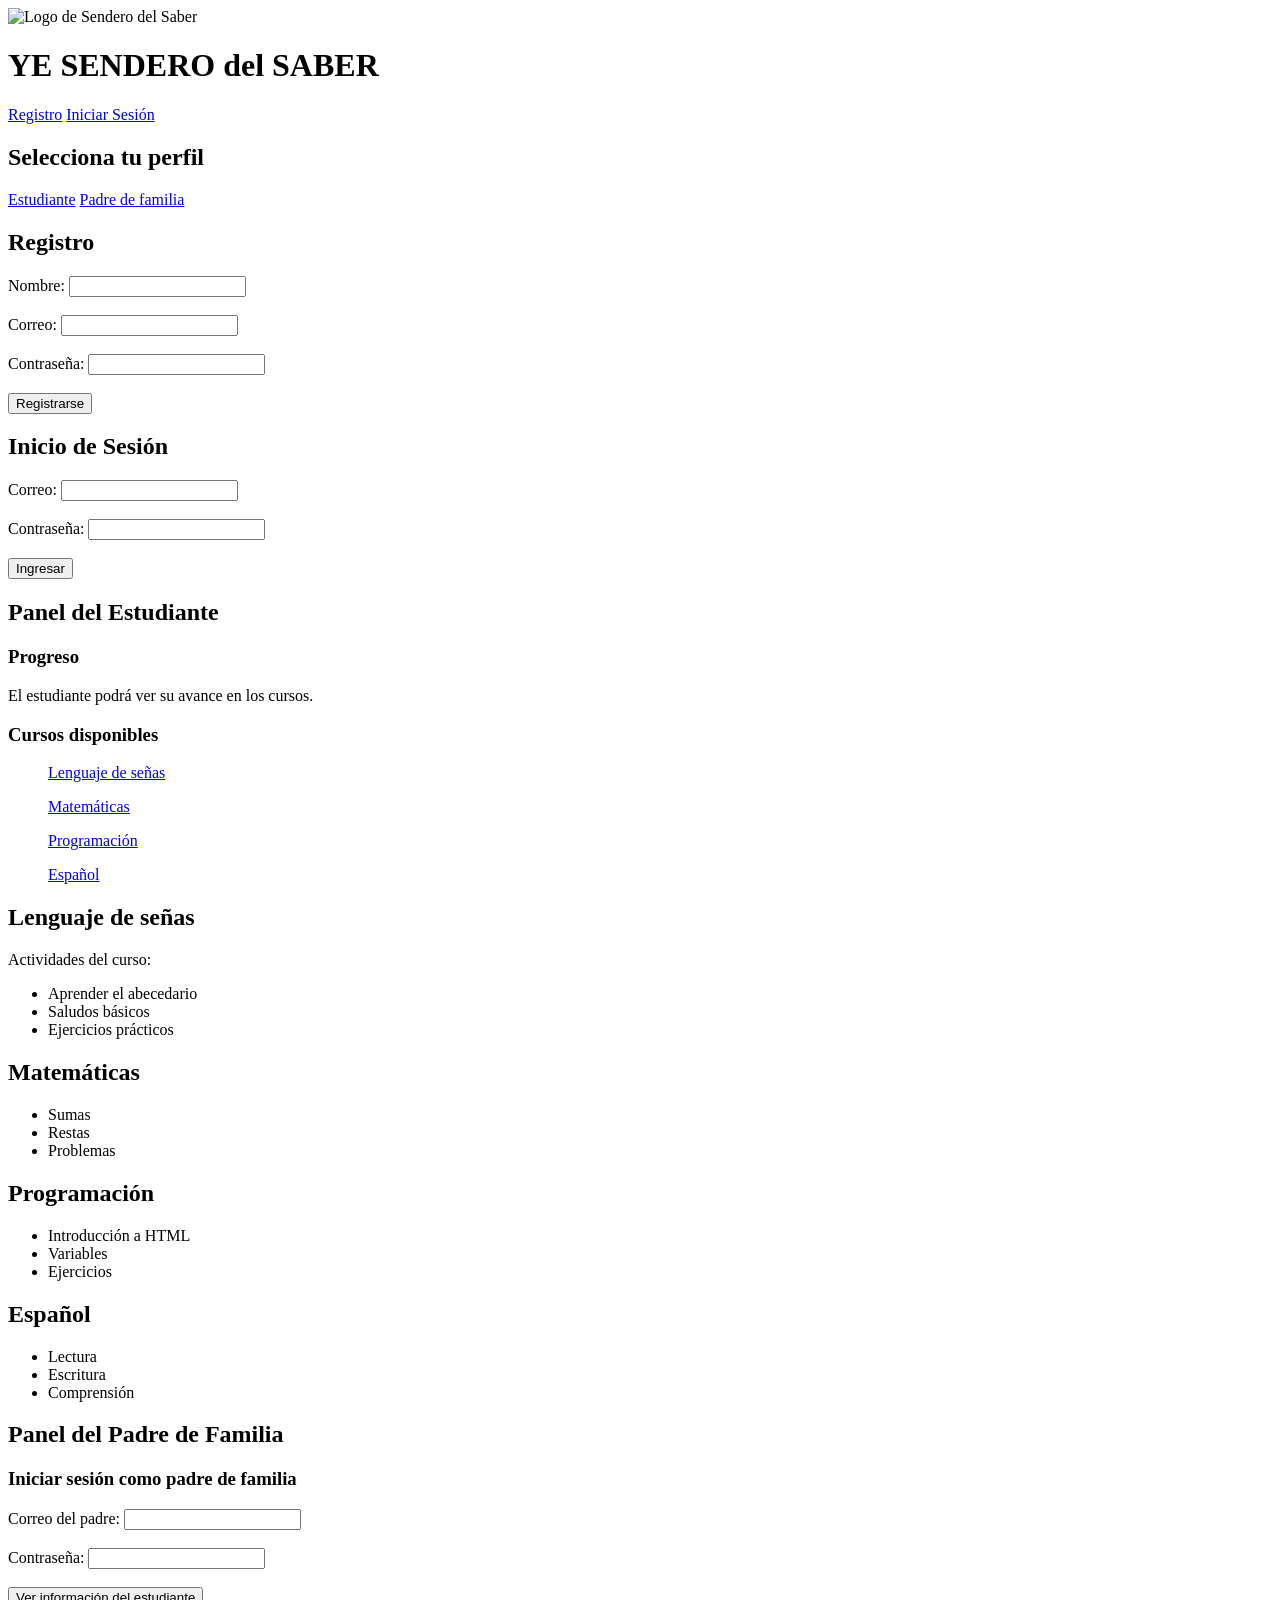
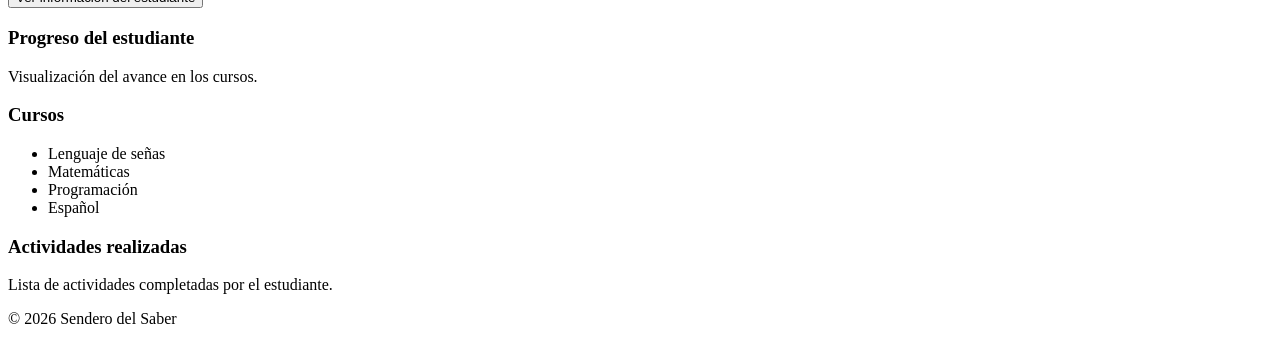
==== index.html @ f9e0387f "Update index.html Se corrigieron errores de estructura HTML y se agregaron las secciones principales" ====
<!DOCTYPE html>
<html lang="es">
<head>
    <meta charset="UTF-8">
    <title>YE SENDERO del SABER</title>
</head>

<body>

<header>
    
      <img src="logo-sendero.png" alt="Logo de Sendero del Saber">

    <h1>YE SENDERO del SABER</h1>

    <nav>
        <a href="#registro">Registro</a>
        <a href="#login">Iniciar Sesión</a>
    </nav>
</header>

<main>

<section>
    <h2>Selecciona tu perfil</h2>
    <a href="#estudiantes">Estudiante</a>
    <a href="#familiar">Padre de familia</a>
</section>

<section id="registro">
    <h2>Registro</h2>

    <form>
        <label>Nombre:</label>
        <input type="text" name="nombre">

        <br><br>

        <label>Correo:</label>
        <input type="email" name="correo">

        <br><br>

        <label>Contraseña:</label>
        <input type="password" name="password">

        <br><br>

        <button>Registrarse</button>
    </form>
</section>


<section id="login">
    <h2>Inicio de Sesión</h2>

    <form>
        <label>Correo:</label>
        <input type="email" name="correo">

        <br><br>

        <label>Contraseña:</label>
        <input type="password" name="password">

        <br><br>

        <button>Ingresar</button>
    </form>
</section>


<section id="estudiantes">
    <h2>Panel del Estudiante</h2>

    <article>
        <h3>Progreso</h3>
        <p>El estudiante podrá ver su avance en los cursos.</p>
    </article>

    
    <article>
        <h3>Cursos disponibles</h3>

        <figure>
            <figcaption><a href="#curso1">Lenguaje de señas</a></figcaption>
        </figure>

        <figure>
            <figcaption><a href="#curso2">Matemáticas</a></figcaption>
        </figure>

        <figure>
            <figcaption><a href="#curso3">Programación</a></figcaption>
        </figure>

        <figure>
            <figcaption><a href="#curso4">Español</a></figcaption>
        </figure>
    </article>

</section>


<section id="curso1">
    <h2>Lenguaje de señas</h2>
    <p>Actividades del curso:</p>
    <ul>
        <li>Aprender el abecedario</li>
        <li>Saludos básicos</li>
        <li>Ejercicios prácticos</li>
    </ul>
</section>

<section id="curso2">
    <h2>Matemáticas</h2>
    <ul>
        <li>Sumas</li>
        <li>Restas</li>
        <li>Problemas</li>
    </ul>
</section>

<section id="curso3">
    <h2>Programación</h2>
    <ul>
        <li>Introducción a HTML</li>
        <li>Variables</li>
        <li>Ejercicios</li>
    </ul>
</section>

<section id="curso4">
    <h2>Español</h2>
    <ul>
        <li>Lectura</li>
        <li>Escritura</li>
        <li>Comprensión</li>
    </ul>
</section>

<section id="familiar">
    <h2>Panel del Padre de Familia</h2>
      <h3>Iniciar sesión como padre de familia</h3>

<form>
    <label>Correo del padre:</label>
    <input type="email" name="correo_padre">

    <br><br>

    <label>Contraseña:</label>
    <input type="password" name="password_padre">

    <br><br>

    <button>Ver información del estudiante</button>
</form>


    <article>
        <h3>Progreso del estudiante</h3>
        <p>Visualización del avance en los cursos.</p>
    </article>

    <article>
        <h3>Cursos</h3>
        <ul>
            <li>Lenguaje de señas</li>
            <li>Matemáticas</li>
            <li>Programación</li>
            <li>Español</li>
        </ul>
    </article>

    <article>
        <h3>Actividades realizadas</h3>
        <p>Lista de actividades completadas por el estudiante.</p>
    </article>
</section>

</main>

<footer>
    <p>© 2026 Sendero del Saber</p>
</footer>

</body>
</html>
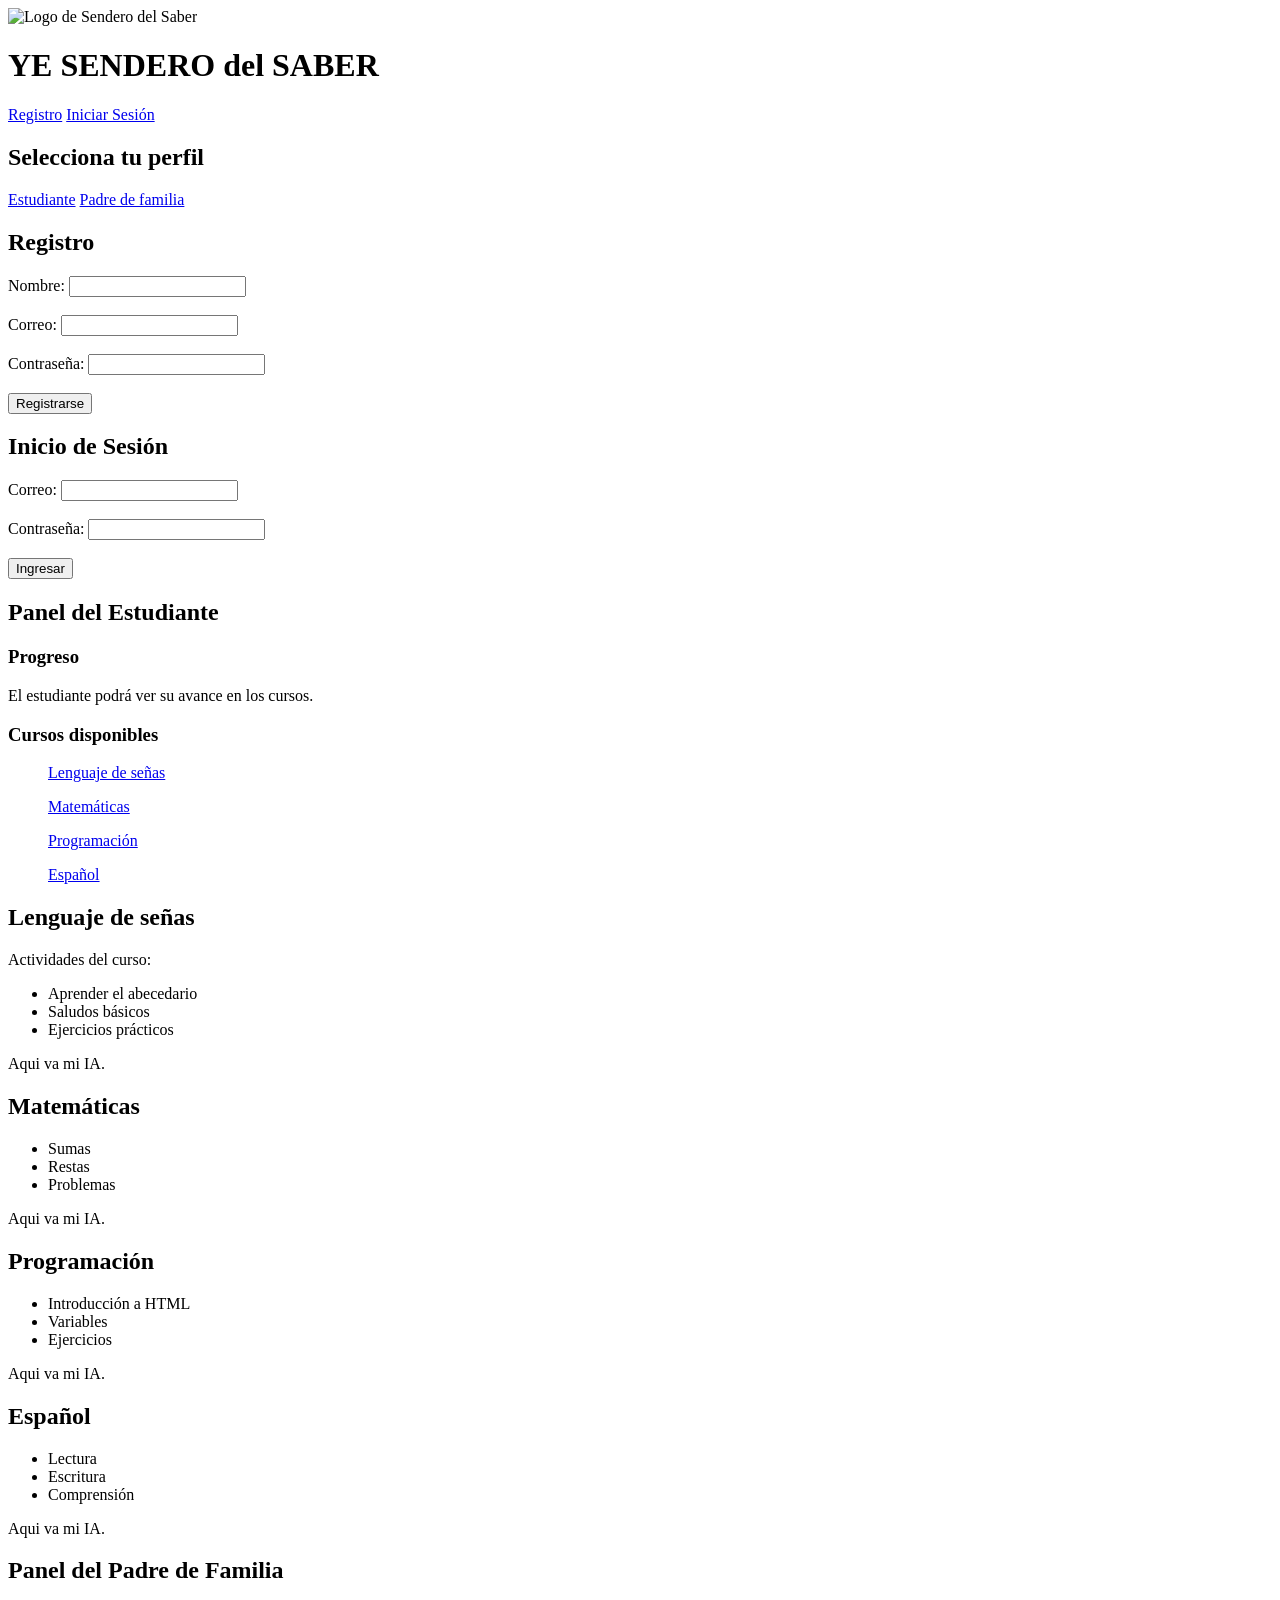
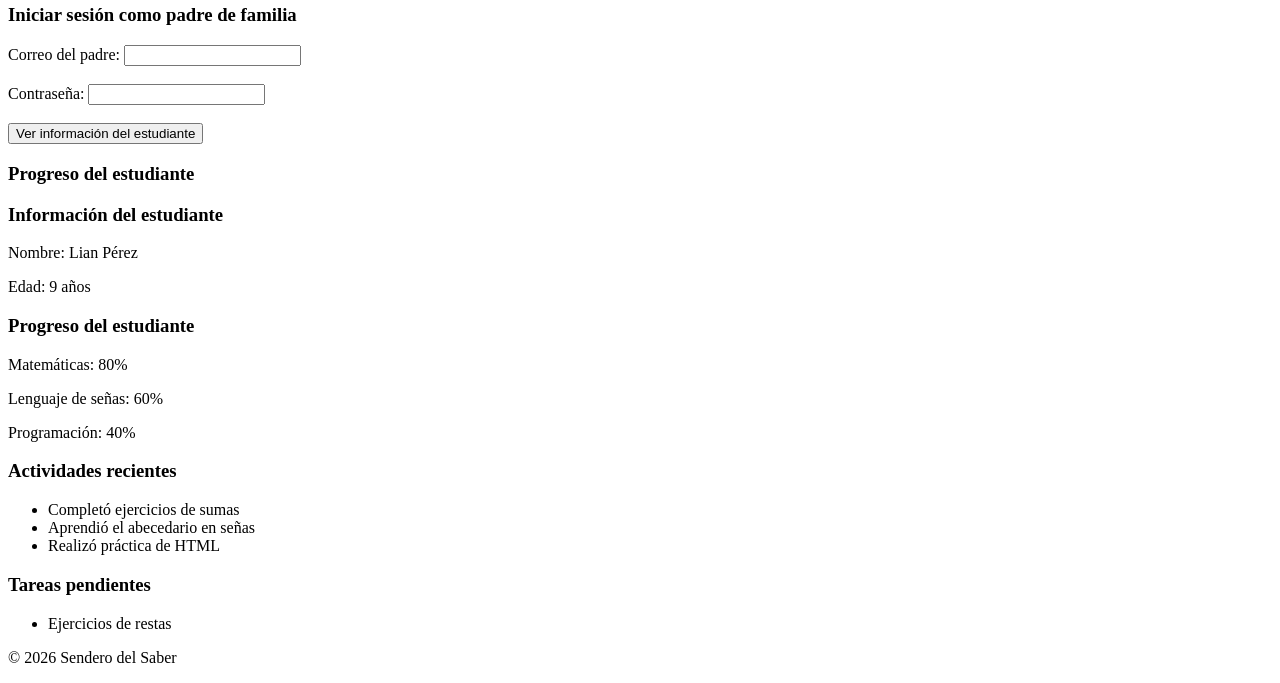
==== commit cd110b98: "Update index.html Actualicé diseño de la página inicio" ====
--- a/index.html
+++ b/index.html
@@ -110,6 +110,7 @@
         <li>Saludos básicos</li>
         <li>Ejercicios prácticos</li>
     </ul>
+<p>Aqui va mi IA.</p>
 </section>
 
 <section id="curso2">
@@ -119,6 +120,7 @@
         <li>Restas</li>
         <li>Problemas</li>
     </ul>
+<p>Aqui va mi IA.</p>
 </section>
 
 <section id="curso3">
@@ -128,6 +130,7 @@
         <li>Variables</li>
         <li>Ejercicios</li>
     </ul>
+<p>Aqui va mi IA.</p>
 </section>
 
 <section id="curso4">
@@ -137,6 +140,7 @@
         <li>Escritura</li>
         <li>Comprensión</li>
     </ul>
+<p>Aqui va mi IA.</p>
 </section>
 
 <section id="familiar">
@@ -160,22 +164,33 @@
 
     <article>
         <h3>Progreso del estudiante</h3>
-        <p>Visualización del avance en los cursos.</p>
-    </article>
-
-    <article>
-        <h3>Cursos</h3>
+            <article>
+        <h3>Información del estudiante</h3>
+        <p>Nombre: Lian Pérez</p>
+        <p>Edad: 9 años</p>
+    </article>
+
+    <article>
+        <h3>Progreso del estudiante</h3>
+        <p>Matemáticas: 80%</p>
+        <p>Lenguaje de señas: 60%</p>
+        <p>Programación: 40%</p>
+    </article>
+
+    <article>
+        <h3>Actividades recientes</h3>
         <ul>
-            <li>Lenguaje de señas</li>
-            <li>Matemáticas</li>
-            <li>Programación</li>
-            <li>Español</li>
+            <li>Completó ejercicios de sumas</li>
+            <li>Aprendió el abecedario en señas</li>
+            <li>Realizó práctica de HTML</li>
         </ul>
     </article>
 
     <article>
-        <h3>Actividades realizadas</h3>
-        <p>Lista de actividades completadas por el estudiante.</p>
+        <h3>Tareas pendientes</h3>
+        <ul>
+            <li>Ejercicios de restas</li>
+        </ul>
     </article>
 </section>
 
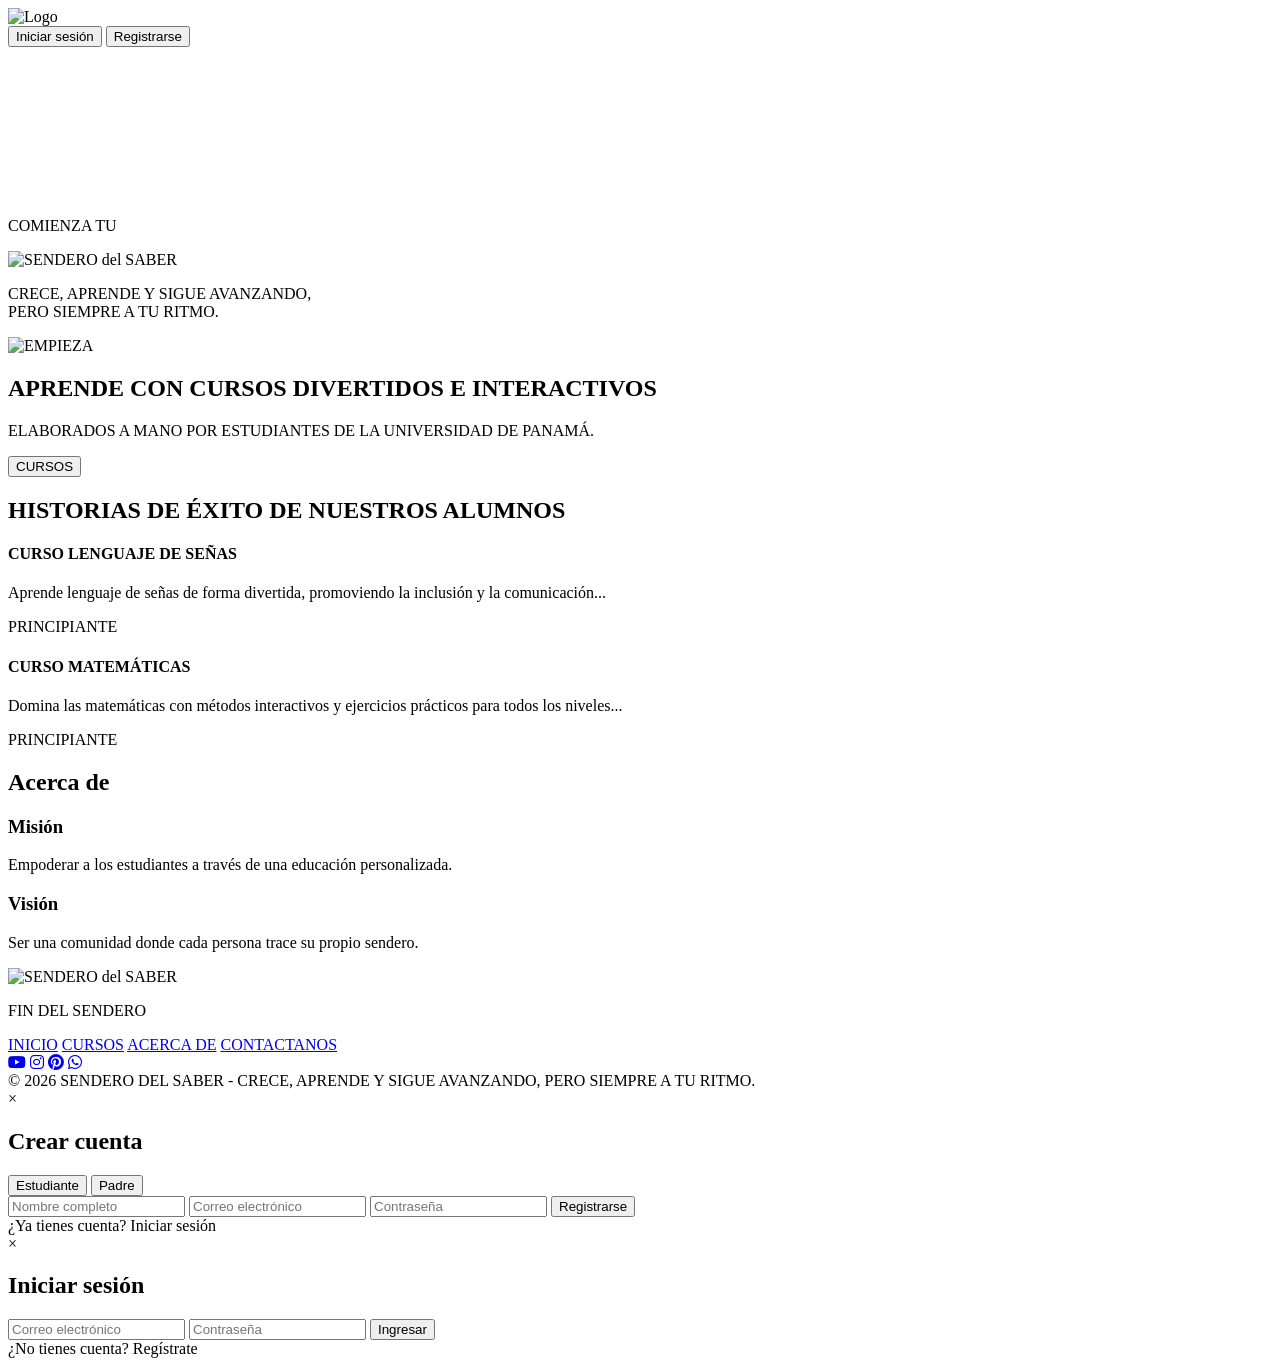
==== commit 906faa53: "Update index.html" ====
--- a/index.html
+++ b/index.html
@@ -1,204 +1,553 @@
 <!DOCTYPE html>
 <html lang="es">
 <head>
-    <meta charset="UTF-8">
-    <title>YE SENDERO del SABER</title>
+  <meta charset="UTF-8">
+  <meta name="viewport" content="width=device-width, initial-scale=1.0, user-scalable=yes">
+  <title>Sendero del Saber | Plataforma Educativa con Firebase</title>
+  <link href="https://fonts.googleapis.com/css2?family=Gasoek+One&family=Inter:opsz,wght@14..32,300;14..32,400;14..32,500;14..32,600;14..32,700&display=swap" rel="stylesheet">
+  <link rel="stylesheet" href="https://cdnjs.cloudflare.com/ajax/libs/font-awesome/6.4.0/css/all.min.css">
+  <link rel="stylesheet" href="styles.css">
+  <script src="https://www.gstatic.com/firebasejs/10.12.0/firebase-app-compat.js"></script>
+  <script src="https://www.gstatic.com/firebasejs/10.12.0/firebase-firestore-compat.js"></script>
 </head>
-
 <body>
 
-<header>
+<!-- ==================== LANDING PAGE COMPLETA ==================== -->
+<div id="mainScreen">
+  <div class="landing-header">
+    <div class="logo-header">
+      <img src="images/logo.jpg" alt="Logo">
+    </div>
+    <div class="auth-links">
+      <button class="login-btn" id="btnLogin">Iniciar sesión</button>
+      <button class="register-btn" id="btnRegister">Registrarse</button>
+    </div>
+  </div>
+
+  <div class="landing-container">
+    <div class="hero-banner">
+      <canvas id="forestCanvas" class="forest-canvas"></canvas>
+      <div class="banner-content">
+        <p class="banner-subtitle">COMIENZA TU</p>
+        <img src="images/sendero-del-saber-title.png" alt="SENDERO del SABER" class="banner-title-image">
+        <p class="banner-tagline">CRECE, APRENDE Y SIGUE AVANZANDO,<br>PERO SIEMPRE A TU RITMO.</p>
+        <img src="images/btn-empieza.png" alt="EMPIEZA" class="btn-empieza-img" onclick="document.getElementById('btnRegister').click()">
+      </div>
+    </div>
+  </div>
+
+  <div class="cursos-destacados-section">
+    <div class="landing-container">
+      <div class="section-header">
+        <h2>APRENDE CON CURSOS DIVERTIDOS E INTERACTIVOS</h2>
+        <p class="section-subtitle">ELABORADOS A MANO POR ESTUDIANTES DE LA UNIVERSIDAD DE PANAMÁ.</p>
+      </div>
+      <div class="courses-grid" id="coursesGrid"></div>
+      <div class="cursos-button-container">
+        <button class="btn-cursos-madera" onclick="document.getElementById('btnRegister').click()">CURSOS</button>
+      </div>
+    </div>
+  </div>
+
+  <div class="success-stories">
+    <div class="stories-container">
+      <h2>HISTORIAS DE ÉXITO DE NUESTROS ALUMNOS</h2>
+      <div class="stories-grid">
+        <div class="story-card">
+          <h4>CURSO LENGUAJE DE SEÑAS</h4>
+          <p>Aprende lenguaje de señas de forma divertida, promoviendo la inclusión y la comunicación...</p>
+          <span class="story-badge">PRINCIPIANTE</span>
+        </div>
+        <div class="story-card">
+          <h4>CURSO MATEMÁTICAS</h4>
+          <p>Domina las matemáticas con métodos interactivos y ejercicios prácticos para todos los niveles...</p>
+          <span class="story-badge">PRINCIPIANTE</span>
+        </div>
+      </div>
+    </div>
+  </div>
+
+  <div class="about-section">
+    <div class="about-container">
+      <h2>Acerca de</h2>
+      <div class="mission-vision">
+        <div class="mission">
+          <h3>Misión</h3>
+          <p>Empoderar a los estudiantes a través de una educación personalizada.</p>
+        </div>
+        <div class="vision">
+          <h3>Visión</h3>
+          <p>Ser una comunidad donde cada persona trace su propio sendero.</p>
+        </div>
+      </div>
+    </div>
+  </div>
+
+  <footer class="site-footer">
+    <div class="footer-content">
+      <img src="images/sendero-del-saber-title.png" alt="SENDERO del SABER" class="footer-logo">
+      <p class="footer-subtitle">FIN DEL SENDERO</p>
+      <nav class="footer-nav">
+        <a href="#">INICIO</a>
+        <a href="#">CURSOS</a>
+        <a href="#">ACERCA DE</a>
+        <a href="#">CONTACTANOS</a>
+      </nav>
+      <div class="footer-social">
+        <a href="#"><i class="fab fa-youtube"></i></a>
+        <a href="#"><i class="fab fa-instagram"></i></a>
+        <a href="#"><i class="fab fa-pinterest"></i></a>
+        <a href="#"><i class="fab fa-whatsapp"></i></a>
+      </div>
+      <div class="footer-copyright">© 2026 SENDERO DEL SABER - CRECE, APRENDE Y SIGUE AVANZANDO, PERO SIEMPRE A TU RITMO.</div>
+    </div>
+  </footer>
+</div>
+
+<!-- ==================== MODALES ==================== -->
+<div id="registerModal" class="modal">
+  <div class="modal-content">
+    <span class="close-modal" onclick="closeRegisterModal()">&times;</span>
+    <h2>Crear cuenta</h2>
+    <div class="role-buttons">
+      <button class="role-btn active" data-role="estudiante" onclick="selectRole('estudiante')">Estudiante</button>
+      <button class="role-btn" data-role="padre" onclick="selectRole('padre')">Padre</button>
+    </div>
+    <input type="text" id="regNombre" placeholder="Nombre completo">
+    <input type="email" id="regEmail" placeholder="Correo electrónico">
+    <input type="password" id="regPassword" placeholder="Contraseña">
+    <div id="padreFields" style="display:none;">
+      <div class="codigo-info">Ingresa el código de vinculación del estudiante</div>
+      <input type="text" id="codigoVinculacion" placeholder="Código (ej: SEN-ABCD-1234)">
+    </div>
+    <button class="modal-btn" onclick="registrarUsuario()">Registrarse</button>
+    <div class="switch-form">¿Ya tienes cuenta? <span onclick="switchToLogin()">Iniciar sesión</span></div>
+  </div>
+</div>
+
+<div id="loginModal" class="modal">
+  <div class="modal-content">
+    <span class="close-modal" onclick="closeLoginModal()">&times;</span>
+    <h2>Iniciar sesión</h2>
+    <input type="email" id="loginEmail" placeholder="Correo electrónico">
+    <input type="password" id="loginPassword" placeholder="Contraseña">
+    <button class="modal-btn" onclick="iniciarSesion()">Ingresar</button>
+    <div class="switch-form">¿No tienes cuenta? <span onclick="switchToRegister()">Regístrate</span></div>
+  </div>
+</div>
+
+<!-- ==================== DASHBOARD ESTUDIANTE ==================== -->
+<div id="dashboardEstudiante" class="dashboard-islas" style="display: none;">
+  <div class="dashboard-header">
+    <div class="dashboard-logo">
+      <img src="images/logo.jpg" alt="Logo">
+      <span>Tu Viaje Comienza Aquí</span>
+    </div>
+    <div class="user-info-dash">
+      <span class="user-name" id="dashUserName"></span>
+      <button class="logout-btn" onclick="cerrarSesion()"><i class="fas fa-sign-out-alt"></i> Salir</button>
+    </div>
+  </div>
+
+  <div class="ocean-background">
     
-      <img src="logo-sendero.png" alt="Logo de Sendero del Saber">
-
-    <h1>YE SENDERO del SABER</h1>
-
-    <nav>
-        <a href="#registro">Registro</a>
-        <a href="#login">Iniciar Sesión</a>
-    </nav>
-</header>
-
-<main>
-
-<section>
-    <h2>Selecciona tu perfil</h2>
-    <a href="#estudiantes">Estudiante</a>
-    <a href="#familiar">Padre de familia</a>
-</section>
-
-<section id="registro">
-    <h2>Registro</h2>
-
-    <form>
-        <label>Nombre:</label>
-        <input type="text" name="nombre">
-
-        <br><br>
-
-        <label>Correo:</label>
-        <input type="email" name="correo">
-
-        <br><br>
-
-        <label>Contraseña:</label>
-        <input type="password" name="password">
-
-        <br><br>
-
-        <button>Registrarse</button>
-    </form>
-</section>
-
-
-<section id="login">
-    <h2>Inicio de Sesión</h2>
-
-    <form>
-        <label>Correo:</label>
-        <input type="email" name="correo">
-
-        <br><br>
-
-        <label>Contraseña:</label>
-        <input type="password" name="password">
-
-        <br><br>
-
-        <button>Ingresar</button>
-    </form>
-</section>
-
-
-<section id="estudiantes">
-    <h2>Panel del Estudiante</h2>
-
-    <article>
-        <h3>Progreso</h3>
-        <p>El estudiante podrá ver su avance en los cursos.</p>
-    </article>
-
-    
-    <article>
-        <h3>Cursos disponibles</h3>
-
-        <figure>
-            <figcaption><a href="#curso1">Lenguaje de señas</a></figcaption>
-        </figure>
-
-        <figure>
-            <figcaption><a href="#curso2">Matemáticas</a></figcaption>
-        </figure>
-
-        <figure>
-            <figcaption><a href="#curso3">Programación</a></figcaption>
-        </figure>
-
-        <figure>
-            <figcaption><a href="#curso4">Español</a></figcaption>
-        </figure>
-    </article>
-
-</section>
-
-
-<section id="curso1">
-    <h2>Lenguaje de señas</h2>
-    <p>Actividades del curso:</p>
-    <ul>
-        <li>Aprender el abecedario</li>
-        <li>Saludos básicos</li>
-        <li>Ejercicios prácticos</li>
-    </ul>
-<p>Aqui va mi IA.</p>
-</section>
-
-<section id="curso2">
-    <h2>Matemáticas</h2>
-    <ul>
-        <li>Sumas</li>
-        <li>Restas</li>
-        <li>Problemas</li>
-    </ul>
-<p>Aqui va mi IA.</p>
-</section>
-
-<section id="curso3">
-    <h2>Programación</h2>
-    <ul>
-        <li>Introducción a HTML</li>
-        <li>Variables</li>
-        <li>Ejercicios</li>
-    </ul>
-<p>Aqui va mi IA.</p>
-</section>
-
-<section id="curso4">
-    <h2>Español</h2>
-    <ul>
-        <li>Lectura</li>
-        <li>Escritura</li>
-        <li>Comprensión</li>
-    </ul>
-<p>Aqui va mi IA.</p>
-</section>
-
-<section id="familiar">
-    <h2>Panel del Padre de Familia</h2>
-      <h3>Iniciar sesión como padre de familia</h3>
-
-<form>
-    <label>Correo del padre:</label>
-    <input type="email" name="correo_padre">
-
-    <br><br>
-
-    <label>Contraseña:</label>
-    <input type="password" name="password_padre">
-
-    <br><br>
-
-    <button>Ver información del estudiante</button>
-</form>
-
-
-    <article>
-        <h3>Progreso del estudiante</h3>
-            <article>
-        <h3>Información del estudiante</h3>
-        <p>Nombre: Lian Pérez</p>
-        <p>Edad: 9 años</p>
-    </article>
-
-    <article>
-        <h3>Progreso del estudiante</h3>
-        <p>Matemáticas: 80%</p>
-        <p>Lenguaje de señas: 60%</p>
-        <p>Programación: 40%</p>
-    </article>
-
-    <article>
-        <h3>Actividades recientes</h3>
-        <ul>
-            <li>Completó ejercicios de sumas</li>
-            <li>Aprendió el abecedario en señas</li>
-            <li>Realizó práctica de HTML</li>
-        </ul>
-    </article>
-
-    <article>
-        <h3>Tareas pendientes</h3>
-        <ul>
-            <li>Ejercicios de restas</li>
-        </ul>
-    </article>
-</section>
-
-</main>
-
-<footer>
-    <p>© 2026 Sendero del Saber</p>
-</footer>
+    <!-- FOXY - EL GUÍA -->
+    <div id="foxy-guide" class="foxy-container">
+      <img src="images/foxy.png" alt="Foxy" id="foxy-avatar" class="foxy-avatar">
+      <div id="foxy-bubble" class="foxy-bubble">
+        <span id="foxy-text">¡Hola! Tu aventura comienza aquí 🌟</span>
+        <button id="close-foxy" class="close-foxy">✖</button>
+      </div>
+    </div>
+
+    <div class="islands-container">
+      <div class="welcome-islands">
+        <img src="images/title-letrero.png" alt="SENDERO del SABER" class="dashboard-title-image">
+      </div>
+
+      <!-- ISLAS FLOTANTES -->
+      <div class="island" id="isla-viento" onclick="abrirMateria(4)">
+        <img src="images/isla-viento.png" alt="Isla Señales Al Viento">
+      </div>
+      <div class="island" id="isla-palabra" onclick="abrirMateria(1)">
+        <img src="images/isla-palabra.png" alt="Isla Palabra Perdida">
+      </div>
+      <div class="island" id="isla-codigo" onclick="abrirMateria(2)">
+        <img src="images/isla-codigo.png" alt="Isla Código Escondido">
+      </div>
+      <div class="island" id="isla-calculo" onclick="abrirMateria(3)">
+        <img src="images/isla-calculo.png" alt="Isla Cálculo Eterno">
+      </div>
+    </div>
+  </div>
+</div>
+
+<!-- ==================== DASHBOARD PADRE ==================== -->
+<div id="dashboardPadre" class="dashboard-padre" style="display: none;">
+  <div class="dashboard-header">
+    <div class="dashboard-logo"><img src="images/logo.jpg" alt="Logo"><span>Panel Padre</span></div>
+    <div class="user-info-dash"><span id="dashPadreUserName"></span><button class="logout-btn" onclick="cerrarSesion()"><i class="fas fa-sign-out-alt"></i> Salir</button></div>
+  </div>
+  <div class="dashboard-layout">
+    <div class="side-menu">
+      <div class="side-item" data-padre-view="hijos"><i class="fas fa-child"></i> Mis hijos</div>
+      <div class="side-item" data-padre-view="perfil"><i class="fas fa-user"></i> Mi Perfil</div>
+    </div>
+    <div class="main-content-dash" id="mainContentPadre"><div class="loading">Cargando...</div></div>
+  </div>
+</div>
+
+<!-- ==================== VISTA MATERIA ==================== -->
+<div id="materiaView" class="materia-view" style="display: none;">
+  <div class="dashboard-header">
+    <div class="dashboard-logo"><img src="images/logo.jpg" alt="Logo"><span>Estudiando</span></div>
+    <div class="user-info-dash"><span id="materiaUserName"></span><button class="logout-btn" onclick="cerrarSesionDesdeMateria()"><i class="fas fa-sign-out-alt"></i> Salir</button></div>
+  </div>
+  <div class="dashboard-layout" style="display:block; padding:30px;">
+    <button class="btn-volver-materia" onclick="volverAlDashboard()"><i class="fas fa-arrow-left"></i> Volver</button>
+    <div id="materiaContenido"></div>
+  </div>
+</div>
+
+<script>
+// ========== CONFIGURACIÓN FIREBASE ==========
+const firebaseConfig = {
+  apiKey: "AIzaSyDENMbhhvQY21y7rCV7r2-T8ewXy0Jg2N8",
+  authDomain: "sendero-del-saber.firebaseapp.com",
+  projectId: "sendero-del-saber"
+};
+firebase.initializeApp(firebaseConfig);
+const db = firebase.firestore();
+
+// ========== VARIABLES GLOBALES ==========
+let usuarioActual = null;
+let currentRole = 'estudiante';
+let materiaActual = null;
+let tabActual = 'videso';
+let opcionesSeleccionadas = {};
+
+// ========== DATOS DE CURSOS ==========
+const cursosDisponibles = [
+  { id: 1, nombre: 'Español', descripcion: 'Literatura, gramática y ortografía', imagen: 'images/espanol.jpg' },
+  { id: 2, nombre: 'Programación', descripcion: 'JavaScript, HTML, CSS y SQL', imagen: 'images/programacion.jpg' },
+  { id: 3, nombre: 'Matemáticas', descripcion: 'Aritmética, álgebra y geometría', imagen: 'images/matematicas.jpg' },
+  { id: 4, nombre: 'Lenguaje de señas', descripcion: 'Comunicación inclusiva', imagen: 'images/lenguaje-senas.jpg' }
+];
+
+const materiasData = {
+  1: { nombre: 'Español', videoUrl: 'https://www.youtube.com/embed/dQw4w9WgXcQ', practicas: [{ id: 1, titulo: 'Identifica el sustantivo', descripcion: 'Escribe 5 sustantivos que encuentres en tu casa.' }], ejercicios: [{ id: 1, pregunta: '¿Cuál es la definición de sustantivo?', opciones: ['Una acción', 'Personas, animales o cosas', 'Una característica', 'Un lugar'], correcta: 1 }] },
+  2: { nombre: 'Programación', videoUrl: 'https://www.youtube.com/embed/dQw4w9WgXcQ', practicas: [{ id: 1, titulo: 'Tu primer código', descripcion: 'Escribe "Hola Mundo" en el editor.' }], ejercicios: [{ id: 1, pregunta: '¿Qué significa HTML?', opciones: ['Hyper Text Markup Language', 'High Tech Language', 'Home Tool Language', 'Hyper Make Language'], correcta: 0 }] },
+  3: { nombre: 'Matemáticas', videoUrl: 'https://www.youtube.com/embed/dQw4w9WgXcQ', practicas: [{ id: 1, titulo: 'Sumas básicas', descripcion: 'Resuelve: 15 + 27 = ?' }], ejercicios: [{ id: 1, pregunta: '¿Cuánto es 5 x 6?', opciones: ['25', '30', '35', '40'], correcta: 1 }] },
+  4: { nombre: 'Lenguaje de señas', videoUrl: 'videos/lenguaje-senas.mp4', practicas: [{ id: 1, titulo: 'Alfabeto manual', descripcion: 'Practica las señas de las letras A, B, C.' }], ejercicios: [{ id: 1, pregunta: '¿Para quién es importante la comunicación por señas?', opciones: ['Personas con discapacidad auditiva', 'Solo niños', 'Solo en la escuela', 'No es importante'], correcta: 0 }] }
+};
+
+// ========== FUNCIONES AUXILIARES ==========
+function escapeXSS(str) { if (!str) return ''; return str.replace(/[&<>]/g, m => m === '&' ? '&amp;' : m === '<' ? '&lt;' : '&gt;'); }
+
+function generarCodigoUnico() {
+  const letras = 'ABCDEFGHIJKLMNOPQRSTUVWXYZ';
+  let p1 = '', p2 = '';
+  for (let i = 0; i < 4; i++) p1 += letras[Math.floor(Math.random() * letras.length)];
+  for (let i = 0; i < 4; i++) p2 += Math.floor(Math.random() * 10);
+  return `SEN-${p1}-${p2}`;
+}
+
+// ========== REGISTRO ==========
+async function registrarUsuario() {
+  const nombre = document.getElementById('regNombre').value.trim();
+  const email = document.getElementById('regEmail').value.trim();
+  const password = document.getElementById('regPassword').value;
+  const rol = currentRole;
+  const codigoPadre = document.getElementById('codigoVinculacion').value.trim();
+
+  if (!nombre || !email || !password) { notifier.showToast('Completa todos los campos', 'warning'); return; }
+  if (password.length < 6) { notifier.showToast('La contraseña debe tener al menos 6 caracteres', 'warning'); return; }
+
+  try {
+    const existing = await db.collection('usuarios').where('email', '==', email).get();
+    if (!existing.empty) { notifier.showToast('Ya existe una cuenta con este correo', 'error'); return; }
+    if (rol === 'padre' && !codigoPadre) { notifier.showToast('Ingresa el código de vinculación', 'warning'); return; }
+
+    let codigoVinculacion = null;
+    if (rol === 'estudiante') {
+      codigoVinculacion = generarCodigoUnico();
+      let existe = true;
+      while (existe) {
+        const check = await db.collection('usuarios').where('codigoVinculacion', '==', codigoVinculacion).get();
+        if (check.empty) existe = false;
+        else codigoVinculacion = generarCodigoUnico();
+      }
+    } else {
+      const estudianteSnap = await db.collection('usuarios').where('codigoVinculacion', '==', codigoPadre).where('rol', '==', 'estudiante').get();
+      if (estudianteSnap.empty) { notifier.showToast('Código inválido', 'error'); return; }
+      codigoVinculacion = codigoPadre;
+    }
+
+    await db.collection('usuarios').add({
+      nombre, email, password, rol, codigoVinculacion,
+      misCursos: [],
+      createdAt: firebase.firestore.FieldValue.serverTimestamp()
+    });
+
+    notifier.showToast(rol === 'estudiante' ? `Registro exitoso. Código: ${codigoVinculacion}` : 'Registro exitoso', 'success');
+    closeRegisterModal();
+    showLoginModal();
+  } catch (error) { alert('Error: ' + error.message); }
+}
+
+// ========== INICIAR SESIÓN ==========
+async function iniciarSesion() {
+  const email = document.getElementById('loginEmail').value.trim();
+  const password = document.getElementById('loginPassword').value;
+  if (!email || !password) { notifier.showToast('Completa todos los campos', 'warning'); return; }
+
+  try {
+    const usuariosSnap = await db.collection('usuarios').where('email', '==', email).where('password', '==', password).get();
+    if (usuariosSnap.empty) { notifier.showToast('Credenciales incorrectas', 'error'); return; }
+
+    usuarioActual = { id: usuariosSnap.docs[0].id, ...usuariosSnap.docs[0].data() };
+    localStorage.setItem('usuarioActualId', usuarioActual.id);
+    closeLoginModal();
+    document.getElementById('mainScreen').style.display = 'none';
+
+    if (usuarioActual.rol === 'estudiante') {
+      document.getElementById('dashboardEstudiante').style.display = 'block';
+      document.getElementById('dashUserName').innerText = escapeXSS(usuarioActual.nombre);
+      // Mostrar bienvenida de Foxy
+      setTimeout(() => {
+        const foxyBubble = document.getElementById('foxy-bubble');
+        const foxyText = document.getElementById('foxy-text');
+        if (foxyBubble && foxyText) {
+          foxyBubble.classList.remove('hidden');
+          foxyText.textContent = '¡Bienvenida ' + escapeXSS(usuarioActual.nombre) + '! Tu aventura comienza aquí 🌟';
+        }
+      }, 800);
+    } else {
+      document.getElementById('dashboardPadre').style.display = 'block';
+      document.getElementById('dashPadreUserName').innerText = escapeXSS(usuarioActual.nombre);
+      renderVistaPadre();
+    }
+  } catch (error) { alert('Error: ' + error.message); }
+}
+
+// ========== CERRAR SESIÓN ==========
+async function cerrarSesion() {
+  usuarioActual = null;
+  localStorage.removeItem('usuarioActualId');
+  document.getElementById('dashboardEstudiante').style.display = 'none';
+  document.getElementById('dashboardPadre').style.display = 'none';
+  document.getElementById('materiaView').style.display = 'none';
+  document.getElementById('mainScreen').style.display = 'block';
+}
+
+// ========== FUNCIONES ESTUDIANTE ==========
+function abrirMateria(cursoId) {
+  materiaActual = materiasData[cursoId];
+  if (!materiaActual) return;
+  document.getElementById('dashboardEstudiante').style.display = 'none';
+  document.getElementById('materiaView').style.display = 'block';
+  document.getElementById('materiaUserName').innerText = escapeXSS(usuarioActual.nombre);
+  tabActual = 'video';
+  renderMateria();
+}
+
+function renderMateria() {
+  let html = `<div class="dashboard-card"><h2>${materiaActual.nombre}</h2><div class="tabs-container">
+    <button class="tab-btn ${tabActual === 'video' ? 'active' : ''}" onclick="cambiarTab('video')">📹 Video</button>
+    <button class="tab-btn ${tabActual === 'practicas' ? 'active' : ''}" onclick="cambiarTab('practicas')">✏️ Prácticas</button>
+    <button class="tab-btn ${tabActual === 'ejercicios' ? 'active' : ''}" onclick="cambiarTab('ejercicios')">📝 Ejercicios</button>
+  </div>`;
+  
+  if (tabActual === 'video') {
+    if (materiaActual.videoUrl.includes('.mp4')) {
+      html += `<div class="video-container"><video controls style="width:100%; border-radius:20px;"><source src="${materiaActual.videoUrl}" type="video/mp4">Tu navegador no soporta video</video></div>`;
+    } else {
+      html += `<div class="video-container"><iframe src="${materiaActual.videoUrl}" frameborder="0" allowfullscreen></iframe></div>`;
+    }
+  }
+  if (tabActual === 'practicas') html += `<div>${materiaActual.practicas.map(p => `<div class="pregunta-item"><strong>${p.titulo}</strong><p>${p.descripcion}</p><textarea id="practica_${p.id}" class="textarea-practica" placeholder="Escribe tu respuesta..."></textarea><button class="btn-respuesta" onclick="guardarPractica(${p.id})">Guardar respuesta</button></div>`).join('')}</div>`;
+  if (tabActual === 'ejercicios') html += `<div>${materiaActual.ejercicios.map(e => `<div class="pregunta-item"><div class="pregunta-texto">${e.pregunta}</div><div class="opciones">${e.opciones.map((op, idx) => `<div class="opcion" onclick="seleccionarOpcion(${e.id}, ${idx})">${String.fromCharCode(65 + idx)}. ${op}</div>`).join('')}</div><button class="btn-respuesta" onclick="verificarRespuesta(${e.id})">Verificar</button><div id="resEj_${e.id}"></div></div>`).join('')}</div>`;
+  document.getElementById('materiaContenido').innerHTML = html;
+}
+
+window.cambiarTab = (tab) => { tabActual = tab; renderMateria(); };
+window.guardarPractica = (id) => { notifier.showToast('Respuesta guardada', 'success'); };
+window.seleccionarOpcion = (id, idx) => { opcionesSeleccionadas[id] = idx; document.querySelectorAll(`#pregunta_${id} .opcion`).forEach((el, i) => { if (i === idx) el.classList.add('selected'); else el.classList.remove('selected'); }); };
+window.verificarRespuesta = (id) => { const ej = materiaActual.ejercicios.find(e => e.id === id); if (opcionesSeleccionadas[id] === undefined) { notifier.showToast('Selecciona una respuesta', 'warning'); } else { const div = document.getElementById(`resEj_${id}`); div.innerHTML = opcionesSeleccionadas[id] === ej.correcta ? '<span class="correcto">✅ Correcto</span>' : `<span class="incorrecto">❌ Incorrecto</span>`; } };
+
+function volverAlDashboard() { document.getElementById('materiaView').style.display = 'none'; document.getElementById('dashboardEstudiante').style.display = 'block'; }
+function cerrarSesionDesdeMateria() { volverAlDashboard(); cerrarSesion(); }
+
+// ========== FUNCIONES PADRE ==========
+async function getHijosVinculados() {
+  if (!usuarioActual || usuarioActual.rol !== 'padre') return [];
+  const cod = usuarioActual.codigoVinculacion;
+  const hijosSnap = await db.collection('usuarios').where('codigoVinculacion', '==', cod).where('rol', '==', 'estudiante').get();
+  return hijosSnap.docs.map(doc => ({ id: doc.id, ...doc.data() }));
+}
+
+async function renderHijosView() {
+  const hijos = await getHijosVinculados();
+  let html = `<div class="dashboard-card"><h3>👨‍👩‍👧 Mis hijos vinculados</h3>`;
+  if (!hijos.length) html += '<p>No hay hijos vinculados aún.</p>';
+  else { for (const hijo of hijos) { html += `<div class="hijo-card"><div class="hijo-nombre">${escapeXSS(hijo.nombre)}</div><div>📧 ${hijo.email}</div><div>📚 Cursos: ${hijo.misCursos?.length || 0}</div></div>`; } }
+  html += `</div>`;
+  document.getElementById('mainContentPadre').innerHTML = html;
+}
+
+async function renderPadrePerfilView() {
+  let html = `<div class="dashboard-card"><h3>👨‍👩‍👧 Mi Perfil (Padre)</h3><div style="display:flex; align-items:center; gap:20px;"><div style="width:80px; height:80px; background:#1F5EAB; border-radius:50%; display:flex; align-items:center; justify-content:center; color:white; font-size:2rem;">${escapeXSS(usuarioActual.nombre.charAt(0).toUpperCase())}</div><div><h3>${escapeXSS(usuarioActual.nombre)}</h3><p>${usuarioActual.email}</p><div class="codigo-box"><i class="fas fa-link"></i> Código de vinculación: <span>${usuarioActual.codigoVinculacion}</span></div></div></div></div>`;
+  document.getElementById('mainContentPadre').innerHTML = html;
+}
+
+function renderVistaPadre() {
+  const view = document.querySelector('[data-padre-view].active')?.dataset.padreView || 'hijos';
+  if (view === 'hijos') renderHijosView();
+  else if (view === 'perfil') renderPadrePerfilView();
+  document.querySelectorAll('[data-padre-view]').forEach(el => { el.classList.toggle('active', el.dataset.padreView === view); });
+}
+
+// ========== CURSOS DESTACADOS ==========
+function cargarCursosDestacados() {
+  const grid = document.getElementById('coursesGrid');
+  if (!grid) return;
+  grid.innerHTML = cursosDisponibles.map(curso => `
+    <div class="course-card" onclick="notifier.showToast('Inicia sesión para ver el curso', 'info')">
+      <img src="${curso.imagen}" alt="${curso.nombre}">
+      <div class="course-info">
+        <h3>CURSO ${curso.nombre.toUpperCase()}</h3>
+        <p>Aprende ${curso.descripcion.toLowerCase()} de forma divertida</p>
+        <span class="badge-principiante">👥 PRINCIPIANTE</span>
+      </div>
+    </div>
+  `).join('');
+}
+
+// ========== FOXY - GUÍA INTERACTIVO ==========
+function initFoxy() {
+  const foxyAvatar = document.getElementById('foxy-avatar');
+  const foxyBubble = document.getElementById('foxy-bubble');
+  const closeFoxy = document.getElementById('close-foxy');
+  const foxyText = document.getElementById('foxy-text');
+  
+  if (!foxyAvatar) return;
+  
+  const mensajes = [
+    '¡Hola! Tu aventura comienza aquí 🌟',
+    'Toca las islas para aprender 🏝️',
+    '¡Sigue avanzando, campeón! 💪',
+    'Cada isla tiene un tesoro de conocimiento 📚',
+    '¡No olvides el cofre del tesoro! 🎁',
+    '¡Tú puedes lograrlo! ⭐'
+  ];
+  
+  let mensajeIndex = 0;
+  
+  foxyAvatar.addEventListener('click', function() {
+    if (foxyBubble.classList.contains('hidden')) {
+      foxyBubble.classList.remove('hidden');
+    }
+    mensajeIndex = (mensajeIndex + 1) % mensajes.length;
+    foxyText.textContent = mensajes[mensajeIndex];
+    foxyAvatar.style.transform = 'scale(1.2)';
+    setTimeout(function() {
+      foxyAvatar.style.transform = 'scale(1)';
+    }, 200);
+  });
+  
+  if (closeFoxy) {
+    closeFoxy.addEventListener('click', function(e) {
+      e.stopPropagation();
+      foxyBubble.classList.add('hidden');
+    });
+  }
+}
+
+// ========== INICIALIZACIÓN ==========
+document.addEventListener('DOMContentLoaded', async () => {
+  document.getElementById('btnLogin').onclick = () => document.getElementById('loginModal').classList.add('active');
+  document.getElementById('btnRegister').onclick = () => document.getElementById('registerModal').classList.add('active');
+
+  document.querySelectorAll('[data-padre-view]').forEach(el => {
+    el.addEventListener('click', () => { renderVistaPadre(); });
+  });
+
+  cargarCursosDestacados();
+  initFoxy();
+
+  const savedId = localStorage.getItem('usuarioActualId');
+  if (savedId) {
+    const doc = await db.collection('usuarios').doc(savedId).get();
+    if (doc.exists) {
+      usuarioActual = { id: doc.id, ...doc.data() };
+      document.getElementById('mainScreen').style.display = 'none';
+      if (usuarioActual.rol === 'estudiante') {
+        document.getElementById('dashboardEstudiante').style.display = 'block';
+        document.getElementById('dashUserName').innerText = escapeXSS(usuarioActual.nombre);
+        setTimeout(() => {
+          const foxyBubble = document.getElementById('foxy-bubble');
+          const foxyText = document.getElementById('foxy-text');
+          if (foxyBubble && foxyText) {
+            foxyBubble.classList.remove('hidden');
+            foxyText.textContent = '¡Bienvenida ' + escapeXSS(usuarioActual.nombre) + '! Tu aventura comienza aquí 🌟';
+          }
+        }, 800);
+      } else {
+        document.getElementById('dashboardPadre').style.display = 'block';
+        document.getElementById('dashPadreUserName').innerText = escapeXSS(usuarioActual.nombre);
+        renderVistaPadre();
+      }
+    }
+  }
+});
+
+// ========== FUNCIONES GLOBALES ==========
+window.closeLoginModal = () => document.getElementById('loginModal').classList.remove('active');
+window.closeRegisterModal = () => document.getElementById('registerModal').classList.remove('active');
+window.switchToLogin = () => { closeRegisterModal(); document.getElementById('loginModal').classList.add('active'); };
+window.switchToRegister = () => { closeLoginModal(); document.getElementById('registerModal').classList.add('active'); };
+window.selectRole = (role) => { currentRole = role; document.querySelectorAll('.role-btn').forEach(btn => { btn.classList.toggle('active', btn.dataset.role === role); }); document.getElementById('padreFields').style.display = role === 'padre' ? 'block' : 'none'; };
+window.showLoginModal = () => document.getElementById('loginModal').classList.add('active');
+window.showRegisterModal = () => document.getElementById('registerModal').classList.add('active');
+window.encontrarCofre = () => notifier.showToast('¡Has encontrado un cofre! Pronto más recompensas', 'success');
+
+// ========== SISTEMA DE NOTIFICACIONES ==========
+class NotificationSystem {
+  constructor() { this.createContainer(); }
+  createContainer() { if (!document.querySelector('.notification-container')) { const container = document.createElement('div'); container.className = 'notification-container'; document.body.appendChild(container); } }
+  showToast(message, type = 'info', duration = 3000) {
+    const container = document.querySelector('.notification-container');
+    const toast = document.createElement('div');
+    const icons = { success: 'fa-check-circle', error: 'fa-exclamation-circle', warning: 'fa-exclamation-triangle', info: 'fa-info-circle' };
+    const titles = { success: 'Éxito', error: 'Error', warning: 'Advertencia', info: 'Información' };
+    toast.className = `notification notification-${type}`;
+    toast.innerHTML = `<div class="notification-icon"><i class="fas ${icons[type]}"></i></div><div class="notification-content"><div class="notification-title">${titles[type]}</div><div class="notification-message">${escapeXSS(message)}</div></div><button class="notification-close"><i class="fas fa-times"></i></button>`;
+    container.appendChild(toast);
+    setTimeout(() => toast.remove(), duration);
+    toast.querySelector('.notification-close').onclick = () => toast.remove();
+  }
+}
+const notifier = new NotificationSystem();
+
+// ========== PARTÍCULAS DEL BOSQUE ==========
+document.addEventListener('DOMContentLoaded', () => {
+  const canvas = document.getElementById('forestCanvas');
+  if (!canvas) return;
+  const ctx = canvas.getContext('2d');
+  let particles = [], width, height;
+  class Particle {
+    constructor() { this.reset(); }
+    reset() { this.x = Math.random() * width; this.y = Math.random() * height * 0.7; this.size = Math.random() * 6 + 2.5; this.speedY = Math.random() * 1.1 + 0.5; this.speedX = Math.random() * 1.8 - 0.9; this.angle = Math.random() * Math.PI * 2; this.angleSpeed = Math.random() * 0.04 - 0.02; this.opacity = Math.random() * 0.65 + 0.35; this.hue = Math.random() < 0.65 ? 85 : 48; this.type = Math.random() < 0.75 ? 'leaf' : 'firefly'; }
+    update() { this.y += this.speedY; this.x += this.speedX; this.angle += this.angleSpeed; this.speedX += Math.sin(this.angle) * 0.012; if (this.y > height + 30) this.reset(); }
+    draw() { ctx.save(); ctx.globalAlpha = this.opacity; ctx.translate(this.x, this.y); ctx.rotate(this.angle); if (this.type === 'leaf') { ctx.fillStyle = `hsl(${this.hue}, 75%, 52%)`; ctx.beginPath(); ctx.ellipse(0, 0, this.size, this.size * 0.55, 0, 0, Math.PI * 2); ctx.fill(); } else { ctx.fillStyle = '#fffb8a'; ctx.shadowBlur = 18; ctx.shadowColor = '#ffeb3b'; ctx.beginPath(); ctx.arc(0, 0, this.size * 0.75, 0, Math.PI * 2); ctx.fill(); } ctx.restore(); }
+  }
+  function resizeCanvas() { width = canvas.offsetWidth; height = canvas.offsetHeight; canvas.width = width; canvas.height = height; }
+  function animate() { ctx.clearRect(0, 0, width, height); for (let p of particles) { p.update(); p.draw(); } requestAnimationFrame(animate); }
+  function initParticles() { particles = []; const count = window.innerWidth < 768 ? 50 : 85; for (let i = 0; i < count; i++) particles.push(new Particle()); }
+  resizeCanvas(); initParticles(); animate();
+  window.addEventListener('resize', () => { resizeCanvas(); initParticles(); });
+});
+</script>
 
 </body>
 </html>
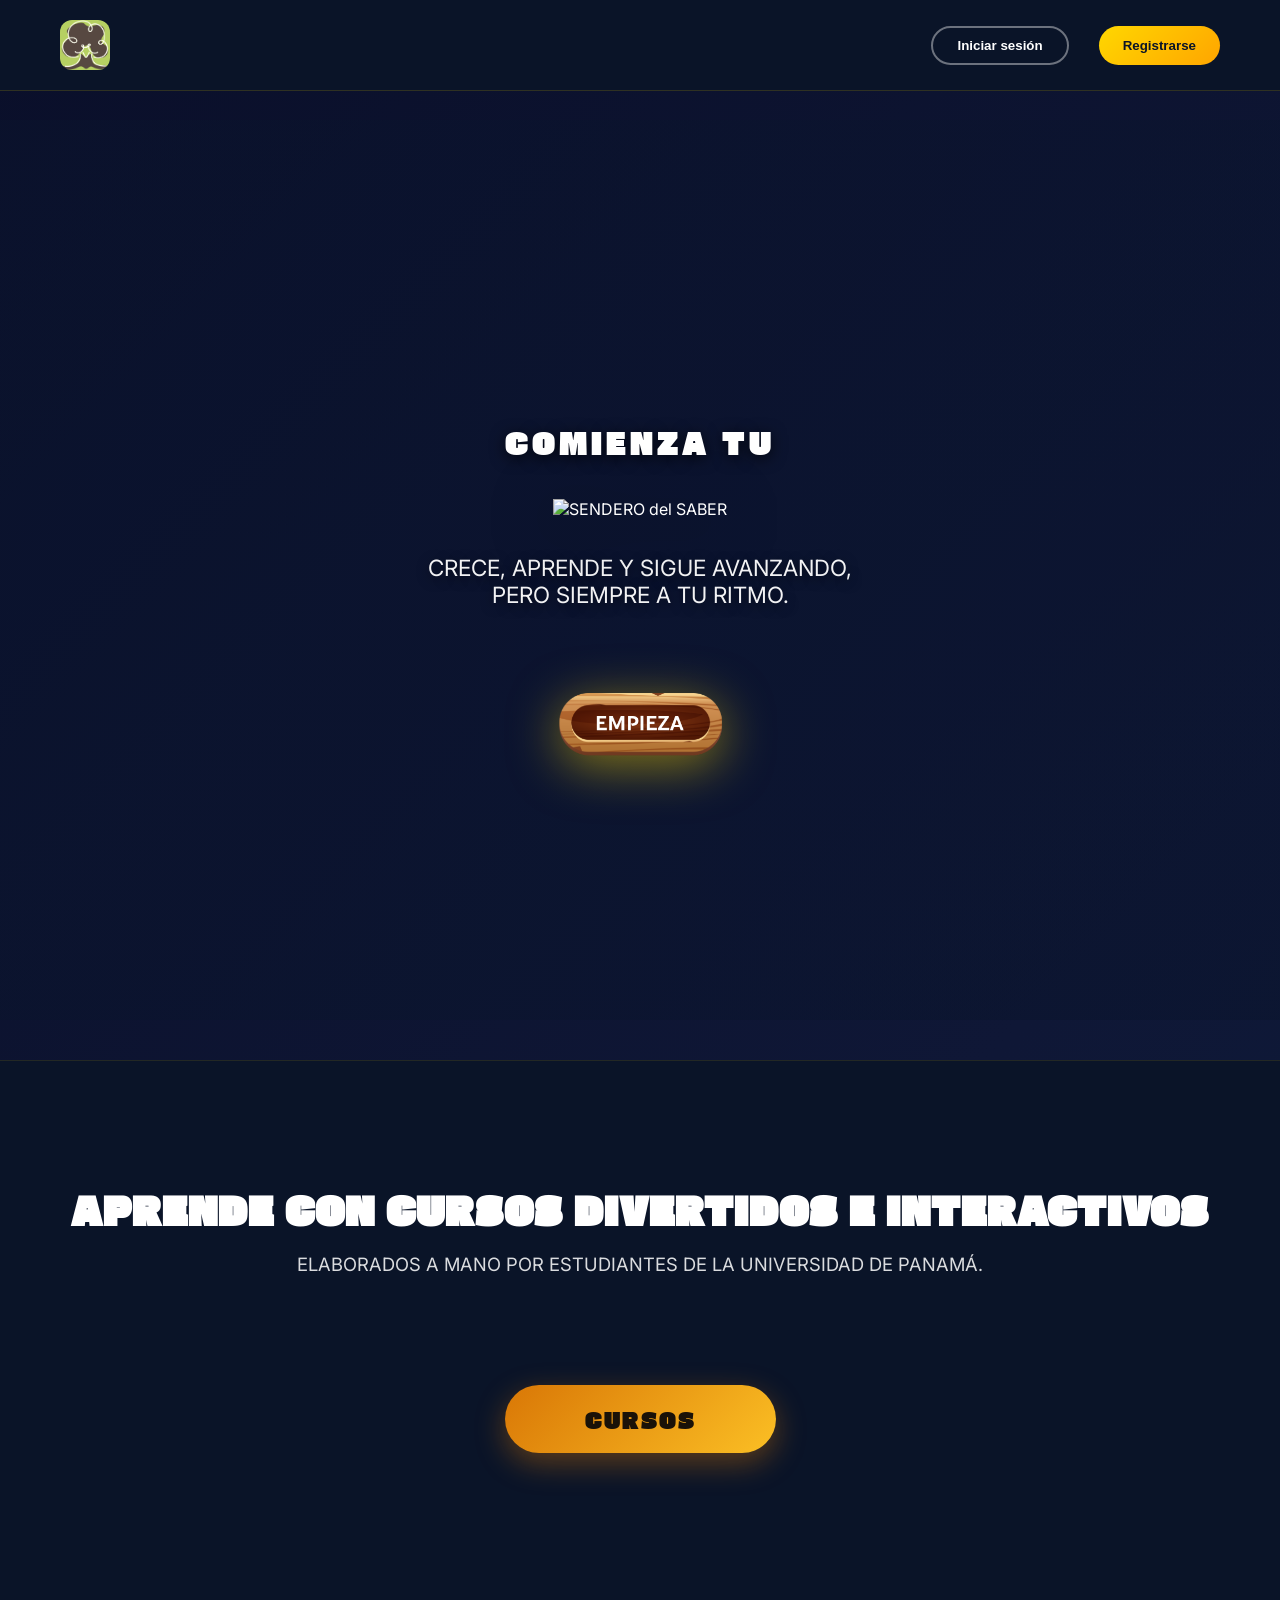
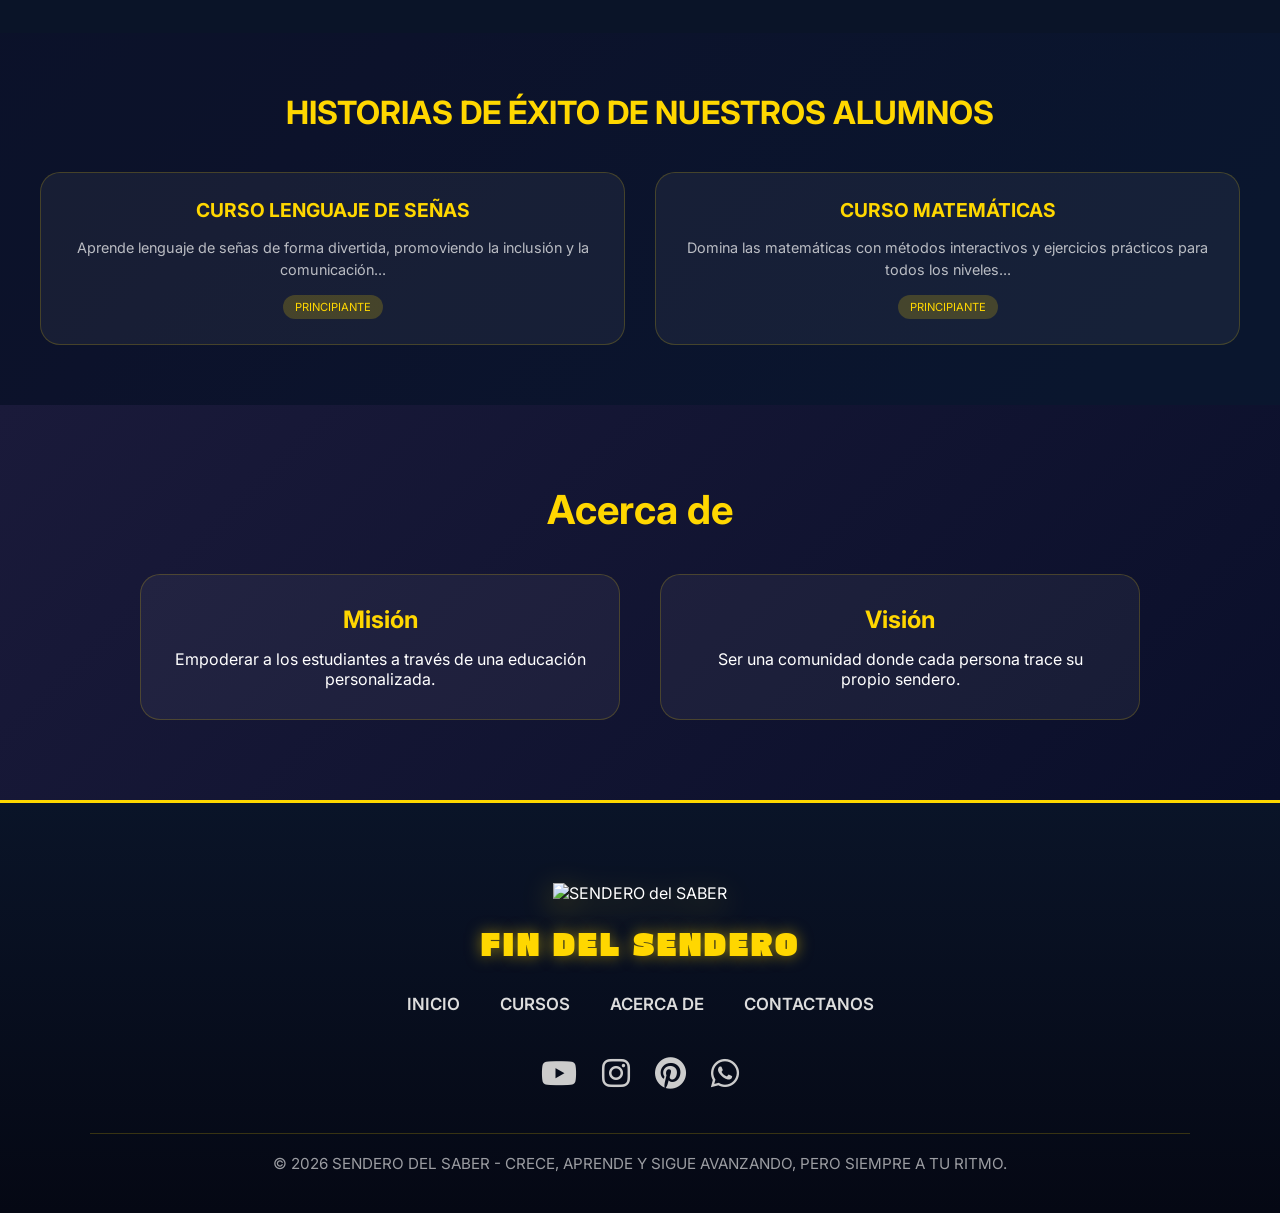
==== commit 9b5d9dd0: "Update print statement from 'Hello' to 'Goodbye'" ====
--- a/index.html
+++ b/index.html
@@ -3,12 +3,13 @@
 <head>
   <meta charset="UTF-8">
   <meta name="viewport" content="width=device-width, initial-scale=1.0, user-scalable=yes">
-  <title>Sendero del Saber | Plataforma Educativa con Firebase</title>
+  <title>Sendero del Saber | Plataforma Educativa con Supabase</title>
   <link href="https://fonts.googleapis.com/css2?family=Gasoek+One&family=Inter:opsz,wght@14..32,300;14..32,400;14..32,500;14..32,600;14..32,700&display=swap" rel="stylesheet">
   <link rel="stylesheet" href="https://cdnjs.cloudflare.com/ajax/libs/font-awesome/6.4.0/css/all.min.css">
   <link rel="stylesheet" href="styles.css">
-  <script src="https://www.gstatic.com/firebasejs/10.12.0/firebase-app-compat.js"></script>
-  <script src="https://www.gstatic.com/firebasejs/10.12.0/firebase-firestore-compat.js"></script>
+
+  <!-- ✅ SUPABASE (reemplaza Firebase) -->
+  <script src="https://cdn.jsdelivr.net/npm/@supabase/supabase-js@2"></script>
 </head>
 <body>
 
@@ -210,20 +211,42 @@
 </div>
 
 <script>
-// ========== CONFIGURACIÓN FIREBASE ==========
-const firebaseConfig = {
-  apiKey: "AIzaSyDENMbhhvQY21y7rCV7r2-T8ewXy0Jg2N8",
-  authDomain: "sendero-del-saber.firebaseapp.com",
-  projectId: "sendero-del-saber"
-};
-firebase.initializeApp(firebaseConfig);
-const db = firebase.firestore();
+// ========== CONFIGURACIÓN SUPABASE (reemplaza Firebase) ==========
+// ⚠️ Reemplaza estos valores con los de tu proyecto en https://supabase.com/dashboard
+const SUPABASE_URL = 'https://qxwjuevahjrdtvtylexj.supabase.co';
+const SUPABASE_ANON_KEY = 'sb_publishable_N7ZF6WW1hC_Ncpc9-7WHSw_XRjM_qi6';
+
+const { createClient } = supabase;
+const db = createClient(SUPABASE_URL, SUPABASE_ANON_KEY);
+
+/*
+  ============================================================
+  TABLA REQUERIDA EN SUPABASE (ejecuta esto en el SQL Editor):
+  ============================================================
+
+  create table usuarios (
+    id uuid default gen_random_uuid() primary key,
+    nombre text not null,
+    email text not null unique,
+    password text not null,
+    rol text not null check (rol in ('estudiante', 'padre')),
+    codigo_vinculacion text,
+    mis_cursos text[] default '{}',
+    created_at timestamptz default now()
+  );
+
+  -- Índices para búsquedas frecuentes
+  create index on usuarios (email);
+  create index on usuarios (codigo_vinculacion);
+
+  ============================================================
+*/
 
 // ========== VARIABLES GLOBALES ==========
 let usuarioActual = null;
 let currentRole = 'estudiante';
 let materiaActual = null;
-let tabActual = 'videso';
+let tabActual = 'video';
 let opcionesSeleccionadas = {};
 
 // ========== DATOS DE CURSOS ==========
@@ -238,7 +261,7 @@
   1: { nombre: 'Español', videoUrl: 'https://www.youtube.com/embed/dQw4w9WgXcQ', practicas: [{ id: 1, titulo: 'Identifica el sustantivo', descripcion: 'Escribe 5 sustantivos que encuentres en tu casa.' }], ejercicios: [{ id: 1, pregunta: '¿Cuál es la definición de sustantivo?', opciones: ['Una acción', 'Personas, animales o cosas', 'Una característica', 'Un lugar'], correcta: 1 }] },
   2: { nombre: 'Programación', videoUrl: 'https://www.youtube.com/embed/dQw4w9WgXcQ', practicas: [{ id: 1, titulo: 'Tu primer código', descripcion: 'Escribe "Hola Mundo" en el editor.' }], ejercicios: [{ id: 1, pregunta: '¿Qué significa HTML?', opciones: ['Hyper Text Markup Language', 'High Tech Language', 'Home Tool Language', 'Hyper Make Language'], correcta: 0 }] },
   3: { nombre: 'Matemáticas', videoUrl: 'https://www.youtube.com/embed/dQw4w9WgXcQ', practicas: [{ id: 1, titulo: 'Sumas básicas', descripcion: 'Resuelve: 15 + 27 = ?' }], ejercicios: [{ id: 1, pregunta: '¿Cuánto es 5 x 6?', opciones: ['25', '30', '35', '40'], correcta: 1 }] },
-  4: { nombre: 'Lenguaje de señas', videoUrl: 'videos/lenguaje-senas.mp4', practicas: [{ id: 1, titulo: 'Alfabeto manual', descripcion: 'Practica las señas de las letras A, B, C.' }], ejercicios: [{ id: 1, pregunta: '¿Para quién es importante la comunicación por señas?', opciones: ['Personas con discapacidad auditiva', 'Solo niños', 'Solo en la escuela', 'No es importante'], correcta: 0 }] }
+  4: { nombre: 'Lenguaje de señas', videoUrl: 'videos/lenguaje-senas.mp4', ABC: [{ id: 1, titulo: 'Alfabeto manual', descripcion: 'Practica las señas de las letras A, B, C.' }], ejercicios: [{ id: 1, pregunta: '¿Para quién es importante la comunicación por señas?', opciones: ['Personas con discapacidad auditiva', 'Solo niños', 'Solo en la escuela', 'No es importante'], correcta: 0 }] }
 };
 
 // ========== FUNCIONES AUXILIARES ==========
@@ -264,30 +287,56 @@
   if (password.length < 6) { notifier.showToast('La contraseña debe tener al menos 6 caracteres', 'warning'); return; }
 
   try {
-    const existing = await db.collection('usuarios').where('email', '==', email).get();
-    if (!existing.empty) { notifier.showToast('Ya existe una cuenta con este correo', 'error'); return; }
+    // Verificar si el email ya existe
+    const { data: existing } = await db
+      .from('usuarios')
+      .select('id')
+      .eq('email', email)
+      .maybeSingle();
+
+    if (existing) { notifier.showToast('Ya existe una cuenta con este correo', 'error'); return; }
+
     if (rol === 'padre' && !codigoPadre) { notifier.showToast('Ingresa el código de vinculación', 'warning'); return; }
 
     let codigoVinculacion = null;
+
     if (rol === 'estudiante') {
+      // Generar código único para el estudiante
       codigoVinculacion = generarCodigoUnico();
       let existe = true;
       while (existe) {
-        const check = await db.collection('usuarios').where('codigoVinculacion', '==', codigoVinculacion).get();
-        if (check.empty) existe = false;
+        const { data: check } = await db
+          .from('usuarios')
+          .select('id')
+          .eq('codigo_vinculacion', codigoVinculacion)
+          .maybeSingle();
+        if (!check) existe = false;
         else codigoVinculacion = generarCodigoUnico();
       }
     } else {
-      const estudianteSnap = await db.collection('usuarios').where('codigoVinculacion', '==', codigoPadre).where('rol', '==', 'estudiante').get();
-      if (estudianteSnap.empty) { notifier.showToast('Código inválido', 'error'); return; }
+      // Validar código del estudiante
+      const { data: estudianteSnap } = await db
+        .from('usuarios')
+        .select('id')
+        .eq('codigo_vinculacion', codigoPadre)
+        .eq('rol', 'estudiante')
+        .maybeSingle();
+
+      if (!estudianteSnap) { notifier.showToast('Código inválido', 'error'); return; }
       codigoVinculacion = codigoPadre;
     }
 
-    await db.collection('usuarios').add({
-      nombre, email, password, rol, codigoVinculacion,
-      misCursos: [],
-      createdAt: firebase.firestore.FieldValue.serverTimestamp()
+    // Insertar nuevo usuario
+    const { error } = await db.from('usuarios').insert({
+      nombre,
+      email,
+      password,   // ⚠️ En producción usa hashing (bcrypt) + Supabase Auth
+      rol,
+      codigo_vinculacion: codigoVinculacion,
+      mis_cursos: []
     });
+
+    if (error) throw error;
 
     notifier.showToast(rol === 'estudiante' ? `Registro exitoso. Código: ${codigoVinculacion}` : 'Registro exitoso', 'success');
     closeRegisterModal();
@@ -302,10 +351,17 @@
   if (!email || !password) { notifier.showToast('Completa todos los campos', 'warning'); return; }
 
   try {
-    const usuariosSnap = await db.collection('usuarios').where('email', '==', email).where('password', '==', password).get();
-    if (usuariosSnap.empty) { notifier.showToast('Credenciales incorrectas', 'error'); return; }
-
-    usuarioActual = { id: usuariosSnap.docs[0].id, ...usuariosSnap.docs[0].data() };
+    const { data: usuario, error } = await db
+      .from('usuarios')
+      .select('*')
+      .eq('email', email)
+      .eq('password', password)
+      .maybeSingle();
+
+    if (error) throw error;
+    if (!usuario) { notifier.showToast('Credenciales incorrectas', 'error'); return; }
+
+    usuarioActual = usuario;
     localStorage.setItem('usuarioActualId', usuarioActual.id);
     closeLoginModal();
     document.getElementById('mainScreen').style.display = 'none';
@@ -313,7 +369,6 @@
     if (usuarioActual.rol === 'estudiante') {
       document.getElementById('dashboardEstudiante').style.display = 'block';
       document.getElementById('dashUserName').innerText = escapeXSS(usuarioActual.nombre);
-      // Mostrar bienvenida de Foxy
       setTimeout(() => {
         const foxyBubble = document.getElementById('foxy-bubble');
         const foxyText = document.getElementById('foxy-text');
@@ -381,22 +436,25 @@
 // ========== FUNCIONES PADRE ==========
 async function getHijosVinculados() {
   if (!usuarioActual || usuarioActual.rol !== 'padre') return [];
-  const cod = usuarioActual.codigoVinculacion;
-  const hijosSnap = await db.collection('usuarios').where('codigoVinculacion', '==', cod).where('rol', '==', 'estudiante').get();
-  return hijosSnap.docs.map(doc => ({ id: doc.id, ...doc.data() }));
+  const { data: hijos } = await db
+    .from('usuarios')
+    .select('*')
+    .eq('codigo_vinculacion', usuarioActual.codigo_vinculacion)
+    .eq('rol', 'estudiante');
+  return hijos || [];
 }
 
 async function renderHijosView() {
   const hijos = await getHijosVinculados();
   let html = `<div class="dashboard-card"><h3>👨‍👩‍👧 Mis hijos vinculados</h3>`;
   if (!hijos.length) html += '<p>No hay hijos vinculados aún.</p>';
-  else { for (const hijo of hijos) { html += `<div class="hijo-card"><div class="hijo-nombre">${escapeXSS(hijo.nombre)}</div><div>📧 ${hijo.email}</div><div>📚 Cursos: ${hijo.misCursos?.length || 0}</div></div>`; } }
+  else { for (const hijo of hijos) { html += `<div class="hijo-card"><div class="hijo-nombre">${escapeXSS(hijo.nombre)}</div><div>📧 ${hijo.email}</div><div>📚 Cursos: ${hijo.mis_cursos?.length || 0}</div></div>`; } }
   html += `</div>`;
   document.getElementById('mainContentPadre').innerHTML = html;
 }
 
 async function renderPadrePerfilView() {
-  let html = `<div class="dashboard-card"><h3>👨‍👩‍👧 Mi Perfil (Padre)</h3><div style="display:flex; align-items:center; gap:20px;"><div style="width:80px; height:80px; background:#1F5EAB; border-radius:50%; display:flex; align-items:center; justify-content:center; color:white; font-size:2rem;">${escapeXSS(usuarioActual.nombre.charAt(0).toUpperCase())}</div><div><h3>${escapeXSS(usuarioActual.nombre)}</h3><p>${usuarioActual.email}</p><div class="codigo-box"><i class="fas fa-link"></i> Código de vinculación: <span>${usuarioActual.codigoVinculacion}</span></div></div></div></div>`;
+  let html = `<div class="dashboard-card"><h3>👨‍👩‍👧 Mi Perfil (Padre)</h3><div style="display:flex; align-items:center; gap:20px;"><div style="width:80px; height:80px; background:#1F5EAB; border-radius:50%; display:flex; align-items:center; justify-content:center; color:white; font-size:2rem;">${escapeXSS(usuarioActual.nombre.charAt(0).toUpperCase())}</div><div><h3>${escapeXSS(usuarioActual.nombre)}</h3><p>${usuarioActual.email}</p><div class="codigo-box"><i class="fas fa-link"></i> Código de vinculación: <span>${usuarioActual.codigo_vinculacion}</span></div></div></div></div>`;
   document.getElementById('mainContentPadre').innerHTML = html;
 }
 
@@ -436,7 +494,7 @@
     '¡Hola! Tu aventura comienza aquí 🌟',
     'Toca las islas para aprender 🏝️',
     '¡Sigue avanzando, campeón! 💪',
-    'Cada isla tiene un tesoro de conocimiento 📚',
+    'Cada ises un sendero nuevo 📚',
     '¡No olvides el cofre del tesoro! 🎁',
     '¡Tú puedes lograrlo! ⭐'
   ];
@@ -475,11 +533,17 @@
   cargarCursosDestacados();
   initFoxy();
 
+  // Restaurar sesión desde localStorage
   const savedId = localStorage.getItem('usuarioActualId');
   if (savedId) {
-    const doc = await db.collection('usuarios').doc(savedId).get();
-    if (doc.exists) {
-      usuarioActual = { id: doc.id, ...doc.data() };
+    const { data: usuario } = await db
+      .from('usuarios')
+      .select('*')
+      .eq('id', savedId)
+      .maybeSingle();
+
+    if (usuario) {
+      usuarioActual = usuario;
       document.getElementById('mainScreen').style.display = 'none';
       if (usuarioActual.rol === 'estudiante') {
         document.getElementById('dashboardEstudiante').style.display = 'block';
@@ -529,7 +593,7 @@
 }
 const notifier = new NotificationSystem();
 
-// ========== PARTÍCULAS DEL BOSQUE ==========
+// ========== PARTÍCULAS DEL BOSQUE (sin cambios) ==========
 document.addEventListener('DOMContentLoaded', () => {
   const canvas = document.getElementById('forestCanvas');
   if (!canvas) return;
--- a/styles.css
+++ b/styles.css
@@ -0,0 +1,1891 @@
+* {
+  margin: 0;
+  padding: 0;
+  box-sizing: border-box;
+}
+
+body {
+  font-family: 'Inter', sans-serif;
+  background: linear-gradient(135deg, #0a0f2a 0%, #0f1736 50%, #0a1f3d 100%);
+  color: #fff;
+  min-height: 100vh;
+  overflow-x: hidden;
+}
+
+/* LANDING PAGE */
+#mainScreen {
+  display: block;
+}
+
+.landing-header {
+  display: flex;
+  justify-content: space-between;
+  align-items: center;
+  padding: 25px 60px;
+  background: transparent;
+  position: fixed;
+  top: 0;
+  left: 0;
+  right: 0;
+  z-index: 100;
+}
+
+.logo-header {
+  display: flex;
+  align-items: center;
+  gap: 12px;
+}
+
+.logo-header img {
+  width: 50px;
+  height: 50px;
+  border-radius: 12px;
+  object-fit: cover;
+}
+
+.logo-header span {
+  font-family: 'Gasoek One', cursive;
+  font-size: 1.6rem;
+  background: linear-gradient(135deg, #FFD700, #FFA500);
+  -webkit-background-clip: text;
+  background-clip: text;
+  color: transparent;
+}
+
+.auth-links {
+  display: flex;
+  gap: 30px;
+}
+
+.auth-links a {
+  color: white;
+  text-decoration: none;
+  font-weight: 600;
+  font-size: 1rem;
+  transition: all 0.3s ease;
+  cursor: pointer;
+  padding: 8px 16px;
+  border-radius: 30px;
+}
+
+.auth-links a:first-child {
+  background: transparent;
+  border: 1px solid rgba(255, 255, 255, 0.3);
+}
+
+.auth-links a:first-child:hover {
+  border-color: #FFD700;
+  color: #FFD700;
+}
+
+.auth-links a:last-child {
+  background: linear-gradient(135deg, #FFD700, #FFA500);
+  color: #1a1f3a;
+}
+
+.auth-links a:last-child:hover {
+  transform: translateY(-2px);
+  box-shadow: 0 5px 20px rgba(255, 215, 0, 0.3);
+}
+
+.landing-container {
+  max-width: 1400px;
+  margin: 0 auto;
+  padding: 120px 60px 80px;
+}
+
+.hero {
+  display: flex;
+  align-items: center;
+  justify-content: space-between;
+  gap: 50px;
+  flex-wrap: wrap;
+  min-height: 70vh;
+}
+
+.hero-text {
+  flex: 1;
+}
+
+.hero-title {
+  margin-bottom: 20px;
+}
+
+.hero-title .line1 {
+  font-family: 'Gasoek One', cursive;
+  font-size: 5.5rem;
+  display: block;
+  letter-spacing: 4px;
+  background: linear-gradient(135deg, #fff, #FFD700);
+  -webkit-background-clip: text;
+  background-clip: text;
+  color: transparent;
+}
+
+.hero-title .line2 {
+  font-family: 'Gasoek One', cursive;
+  font-size: 4rem;
+  display: block;
+  color: #FFD700;
+}
+
+.tagline {
+  font-size: 1.2rem;
+  line-height: 1.6;
+  color: rgba(255, 255, 255, 0.8);
+  margin-top: 20px;
+}
+
+.hero-image {
+  flex: 1;
+  display: flex;
+  justify-content: center;
+}
+
+.hero-image img {
+  max-width: 100%;
+  border-radius: 30px;
+  box-shadow: 0 20px 40px rgba(0, 0, 0, 0.3);
+  border: 2px solid rgba(255, 215, 0, 0.3);
+}
+
+/* Sección EMPIEZA */
+.empieza-section {
+  padding: 60px 0;
+  background: rgba(255, 255, 255, 0.02);
+  text-align: center;
+}
+
+.empieza-title {
+  font-family: 'Gasoek One', cursive;
+  font-size: 3rem;
+  color: #FFD700;
+  margin-bottom: 20px;
+  letter-spacing: 2px;
+}
+
+.empieza-subtitle {
+  font-size: 1.1rem;
+  color: rgba(255, 255, 255, 0.7);
+  max-width: 600px;
+  margin: 0 auto 50px;
+}
+
+.subjects-grid {
+  display: grid;
+  grid-template-columns: repeat(auto-fit, minmax(280px, 1fr));
+  gap: 30px;
+  max-width: 1200px;
+  margin: 0 auto;
+}
+
+.subject-card {
+  background: rgba(255, 255, 255, 0.08);
+  backdrop-filter: blur(10px);
+  border-radius: 20px;
+  overflow: hidden;
+  transition: all 0.3s ease;
+  cursor: pointer;
+  border: 1px solid rgba(255, 255, 255, 0.1);
+}
+
+.subject-card:hover {
+  transform: translateY(-10px);
+  border-color: #FFD700;
+  box-shadow: 0 20px 40px rgba(0, 0, 0, 0.3);
+}
+
+.subject-image {
+  width: 100%;
+  height: 180px;
+  object-fit: cover;
+}
+
+.subject-info {
+  padding: 20px;
+}
+
+.subject-info h3 {
+  font-size: 1.3rem;
+  margin-bottom: 10px;
+  color: #FFD700;
+}
+
+.subject-info p {
+  font-size: 0.9rem;
+  color: rgba(255, 255, 255, 0.7);
+}
+
+.subject-badge {
+  display: inline-block;
+  background: rgba(255, 215, 0, 0.2);
+  padding: 5px 12px;
+  border-radius: 20px;
+  font-size: 0.75rem;
+  color: #FFD700;
+  margin-top: 12px;
+}
+
+/* Sección CURSOS */
+.cursos-section {
+  padding: 60px 0;
+  background: rgba(0, 0, 0, 0.3);
+}
+
+.cursos-title {
+  font-family: 'Gasoek One', cursive;
+  font-size: 3rem;
+  color: #FFD700;
+  text-align: center;
+  margin-bottom: 40px;
+}
+
+/* Sección About */
+.about-section {
+  background: linear-gradient(135deg, #1a1a3a, #0a0f2a);
+  padding: 80px 20px;
+  text-align: center;
+}
+
+.about-container {
+  max-width: 1000px;
+  margin: 0 auto;
+}
+
+.about-section h2 {
+  font-size: 2.5rem;
+  margin-bottom: 40px;
+  color: #FFD700;
+}
+
+.mission-vision {
+  display: flex;
+  gap: 40px;
+  justify-content: center;
+  flex-wrap: wrap;
+}
+
+.mission, .vision {
+  background: rgba(255, 255, 255, 0.05);
+  padding: 30px;
+  border-radius: 20px;
+  flex: 1;
+  min-width: 250px;
+  border: 1px solid rgba(255, 215, 0, 0.2);
+}
+
+.mission h3, .vision h3 {
+  font-size: 1.5rem;
+  margin-bottom: 15px;
+  color: #FFD700;
+}
+
+/* Historias de éxito */
+.success-stories {
+  padding: 60px 20px;
+  background: rgba(0, 0, 0, 0.2);
+}
+
+.success-stories h2 {
+  text-align: center;
+  font-size: 2rem;
+  margin-bottom: 40px;
+  color: #FFD700;
+}
+
+.stories-grid {
+  display: grid;
+  grid-template-columns: repeat(auto-fit, minmax(300px, 1fr));
+  gap: 30px;
+  max-width: 1200px;
+  margin: 0 auto;
+}
+
+.story-card {
+  background: rgba(255, 255, 255, 0.05);
+  border-radius: 20px;
+  padding: 25px;
+  text-align: center;
+  border: 1px solid rgba(255, 215, 0, 0.2);
+  transition: all 0.3s;
+}
+
+.story-card:hover {
+  transform: translateY(-5px);
+  border-color: #FFD700;
+}
+
+.story-card h4 {
+  color: #FFD700;
+  margin-bottom: 15px;
+  font-size: 1.2rem;
+}
+
+.story-card p {
+  color: rgba(255, 255, 255, 0.7);
+  font-size: 0.9rem;
+  line-height: 1.5;
+}
+
+.story-badge {
+  display: inline-block;
+  background: rgba(255, 215, 0, 0.2);
+  padding: 5px 12px;
+  border-radius: 20px;
+  font-size: 0.7rem;
+  color: #FFD700;
+  margin-top: 15px;
+}
+
+/* Footer */
+.site-footer {
+  background: #050814;
+  padding: 50px 20px 30px;
+  text-align: center;
+}
+
+.footer-title {
+  font-family: 'Gasoek One', cursive;
+  font-size: 1.8rem;
+  margin-bottom: 20px;
+  background: linear-gradient(135deg, #FFD700, #FFA500);
+  -webkit-background-clip: text;
+  background-clip: text;
+  color: transparent;
+}
+
+.social-icons {
+  display: flex;
+  justify-content: center;
+  gap: 25px;
+  margin-bottom: 20px;
+}
+
+.social-icons a {
+  color: white;
+  font-size: 1.5rem;
+  transition: all 0.3s ease;
+}
+
+.social-icons a:hover {
+  color: #FFD700;
+  transform: translateY(-3px);
+}
+
+.footer-copyright {
+  font-size: 0.8rem;
+  color: rgba(255, 255, 255, 0.5);
+}
+
+/* MODALES */
+.modal {
+  display: none;
+  position: fixed;
+  top: 0;
+  left: 0;
+  width: 100%;
+  height: 100%;
+  background: rgba(0, 0, 0, 0.8);
+  backdrop-filter: blur(5px);
+  z-index: 1000;
+  justify-content: center;
+  align-items: center;
+}
+
+.modal.active {
+  display: flex;
+}
+
+.modal-content {
+  background: linear-gradient(135deg, #1a1f3a, #0f1428);
+  padding: 40px;
+  border-radius: 30px;
+  width: 90%;
+  max-width: 500px;
+  position: relative;
+  border: 1px solid rgba(255, 215, 0, 0.3);
+}
+
+.close-modal {
+  position: absolute;
+  top: 20px;
+  right: 25px;
+  font-size: 28px;
+  cursor: pointer;
+  color: #fff;
+  transition: all 0.3s;
+}
+
+.close-modal:hover {
+  color: #FFD700;
+}
+
+.modal-content h2 {
+  text-align: center;
+  margin-bottom: 25px;
+  color: #FFD700;
+}
+
+.modal-content input {
+  width: 100%;
+  padding: 14px;
+  margin-bottom: 15px;
+  background: rgba(255, 255, 255, 0.1);
+  border: 1px solid rgba(255, 255, 255, 0.2);
+  border-radius: 12px;
+  color: white;
+  font-size: 1rem;
+}
+
+.modal-content input:focus {
+  outline: none;
+  border-color: #FFD700;
+}
+
+.role-buttons {
+  display: flex;
+  gap: 15px;
+  margin-bottom: 20px;
+}
+
+.role-btn {
+  flex: 1;
+  padding: 12px;
+  background: rgba(255, 255, 255, 0.1);
+  border: none;
+  border-radius: 12px;
+  color: white;
+  cursor: pointer;
+  transition: all 0.3s;
+}
+
+.role-btn.active {
+  background: #FFD700;
+  color: #1a1f3a;
+}
+
+.modal-btn {
+  width: 100%;
+  padding: 14px;
+  background: linear-gradient(135deg, #FFD700, #FFA500);
+  border: none;
+  border-radius: 12px;
+  font-size: 1rem;
+  font-weight: 600;
+  cursor: pointer;
+  margin-top: 10px;
+  transition: all 0.3s;
+}
+
+.modal-btn:hover {
+  transform: translateY(-2px);
+  box-shadow: 0 5px 20px rgba(255, 215, 0, 0.3);
+}
+
+.switch-form {
+  text-align: center;
+  margin-top: 20px;
+  color: rgba(255, 255, 255, 0.6);
+}
+
+.switch-form span {
+  color: #FFD700;
+  cursor: pointer;
+  text-decoration: underline;
+}
+
+/* DASHBOARD GENERAL - MANTENIDO IGUAL */
+.dashboard, .dashboard-padre, .materia-view {
+  display: none;
+}
+
+.dashboard-header {
+  display: flex;
+  justify-content: space-between;
+  align-items: center;
+  padding: 15px 30px;
+  background: rgba(10, 15, 42, 0.95);
+  backdrop-filter: blur(10px);
+  border-bottom: 1px solid rgba(255, 215, 0, 0.3);
+  position: sticky;
+  top: 0;
+  z-index: 100;
+}
+
+.dashboard-logo {
+  display: flex;
+  align-items: center;
+  gap: 12px;
+}
+
+.dashboard-logo img {
+  width: 40px;
+  height: 40px;
+  border-radius: 10px;
+  object-fit: cover;
+}
+
+.dashboard-logo span {
+  font-family: 'Gasoek One', cursive;
+  font-size: 1.2rem;
+  background: linear-gradient(135deg, #FFD700, #FFA500);
+  -webkit-background-clip: text;
+  background-clip: text;
+  color: transparent;
+}
+
+.user-info-dash {
+  display: flex;
+  align-items: center;
+  gap: 20px;
+}
+
+.user-name {
+  font-weight: 500;
+}
+
+.logout-btn {
+  background: rgba(255, 255, 255, 0.1);
+  border: none;
+  padding: 8px 18px;
+  border-radius: 25px;
+  color: white;
+  cursor: pointer;
+  transition: all 0.3s;
+}
+
+.logout-btn:hover {
+  background: #d32f2f;
+}
+
+.dashboard-layout {
+  display: flex;
+  min-height: calc(100vh - 70px);
+}
+
+.side-menu {
+  width: 260px;
+  background: rgba(10, 15, 42, 0.8);
+  backdrop-filter: blur(10px);
+  padding: 30px 15px;
+  border-right: 1px solid rgba(255, 215, 0, 0.2);
+}
+
+.side-item {
+  padding: 15px 20px;
+  margin-bottom: 10px;
+  border-radius: 12px;
+  cursor: pointer;
+  transition: all 0.3s;
+  display: flex;
+  align-items: center;
+  gap: 12px;
+  font-weight: 500;
+}
+
+.side-item i {
+  width: 24px;
+}
+
+.side-item:hover {
+  background: rgba(255, 215, 0, 0.15);
+  transform: translateX(5px);
+}
+
+.side-item.active {
+  background: linear-gradient(135deg, #FFD700, #FFA500);
+  color: #1a1f3a;
+}
+
+.main-content-dash {
+  flex: 1;
+  padding: 30px;
+  overflow-y: auto;
+}
+
+/* Island cards para dashboard */
+.islands-container {
+  max-width: 1400px;
+  margin: 0 auto;
+}
+
+.islands-header {
+  text-align: center;
+  margin-bottom: 50px;
+}
+
+.islands-header h1 {
+  font-family: 'Gasoek One', cursive;
+  font-size: 2.5rem;
+  background: linear-gradient(135deg, #FFD700, #FFA500);
+  -webkit-background-clip: text;
+  background-clip: text;
+  color: transparent;
+}
+
+.islands-grid {
+  display: grid;
+  grid-template-columns: repeat(auto-fit, minmax(300px, 1fr));
+  gap: 35px;
+  margin-bottom: 50px;
+}
+
+.island-card {
+  background: rgba(255, 255, 255, 0.05);
+  backdrop-filter: blur(15px);
+  border-radius: 35px;
+  overflow: hidden;
+  transition: all 0.4s cubic-bezier(0.175, 0.885, 0.32, 1.275);
+  cursor: pointer;
+  border: 1px solid rgba(255, 215, 0, 0.2);
+}
+
+.island-card:hover {
+  transform: translateY(-15px) scale(1.02);
+  border-color: #FFD700;
+  box-shadow: 0 30px 50px rgba(0, 0, 0, 0.4);
+}
+
+.island-image {
+  height: 200px;
+  overflow: hidden;
+}
+
+.island-image img {
+  width: 100%;
+  height: 100%;
+  object-fit: cover;
+  transition: transform 0.5s;
+}
+
+.island-card:hover .island-image img {
+  transform: scale(1.1);
+}
+
+.island-content {
+  padding: 25px;
+}
+
+.island-content h3 {
+  font-size: 1.4rem;
+  color: #FFD700;
+  margin-bottom: 10px;
+}
+
+.island-description {
+  color: rgba(255, 255, 255, 0.7);
+  font-size: 0.9rem;
+  margin-bottom: 15px;
+}
+
+.island-progress {
+  margin-bottom: 20px;
+}
+
+.progress-bar-container {
+  background: rgba(255, 255, 255, 0.1);
+  border-radius: 20px;
+  height: 8px;
+  overflow: hidden;
+}
+
+.progress-fill {
+  background: linear-gradient(90deg, #FFD700, #FFA500);
+  width: 0%;
+  height: 100%;
+  border-radius: 20px;
+  transition: width 0.5s;
+}
+
+.progress-text {
+  font-size: 0.75rem;
+  color: rgba(255, 255, 255, 0.6);
+  margin-top: 5px;
+  display: block;
+  text-align: right;
+}
+
+.island-actions {
+  display: flex;
+  gap: 12px;
+}
+
+.btn-continue {
+  flex: 1;
+  padding: 10px;
+  background: linear-gradient(135deg, #FFD700, #FFA500);
+  border: none;
+  border-radius: 25px;
+  color: #1a1f3a;
+  font-weight: 600;
+  cursor: pointer;
+}
+
+.btn-remove {
+  background: rgba(211, 47, 47, 0.2);
+  border: none;
+  padding: 10px 15px;
+  border-radius: 25px;
+  color: #ff6b6b;
+  cursor: pointer;
+}
+
+.available-courses-section {
+  margin-top: 40px;
+}
+
+.available-courses-section h3 {
+  font-size: 1.5rem;
+  margin-bottom: 20px;
+  color: #FFD700;
+}
+
+.available-courses-grid {
+  display: grid;
+  grid-template-columns: repeat(auto-fit, minmax(250px, 1fr));
+  gap: 15px;
+}
+
+.available-course-card {
+  background: rgba(255, 255, 255, 0.03);
+  border-radius: 15px;
+  padding: 15px;
+  display: flex;
+  justify-content: space-between;
+  align-items: center;
+  border: 1px solid rgba(255, 255, 255, 0.1);
+}
+
+.add-course-btn {
+  background: #FFD700;
+  border: none;
+  padding: 6px 15px;
+  border-radius: 20px;
+  font-weight: 600;
+  cursor: pointer;
+}
+
+/* Perfil y otros componentes */
+.perfil-card {
+  background: rgba(255, 255, 255, 0.05);
+  border-radius: 30px;
+  padding: 30px;
+}
+
+.codigo-box {
+  background: rgba(0, 0, 0, 0.3);
+  padding: 15px;
+  border-radius: 15px;
+  margin-top: 20px;
+  border: 1px dashed #FFD700;
+}
+
+/* Materia view */
+.btn-volver-materia {
+  background: rgba(255, 255, 255, 0.1);
+  border: none;
+  padding: 12px 24px;
+  border-radius: 30px;
+  color: white;
+  cursor: pointer;
+  margin-bottom: 30px;
+}
+
+.tabs-container {
+  display: flex;
+  gap: 15px;
+  margin: 30px 0;
+  flex-wrap: wrap;
+}
+
+.tab-btn {
+  padding: 12px 28px;
+  background: rgba(255, 255, 255, 0.1);
+  border: none;
+  border-radius: 30px;
+  color: white;
+  cursor: pointer;
+}
+
+.tab-btn.active {
+  background: linear-gradient(135deg, #FFD700, #FFA500);
+  color: #1a1f3a;
+}
+
+.video-container {
+  position: relative;
+  padding-bottom: 56.25%;
+  height: 0;
+  border-radius: 20px;
+  overflow: hidden;
+  margin-bottom: 20px;
+}
+
+.video-container iframe {
+  position: absolute;
+  top: 0;
+  left: 0;
+  width: 100%;
+  height: 100%;
+}
+
+.pregunta-item {
+  background: rgba(255, 255, 255, 0.05);
+  padding: 25px;
+  border-radius: 20px;
+  margin-bottom: 20px;
+}
+
+.opciones {
+  display: flex;
+  flex-direction: column;
+  gap: 10px;
+  margin: 15px 0;
+}
+
+.opcion {
+  padding: 12px 20px;
+  background: rgba(255, 255, 255, 0.08);
+  border-radius: 12px;
+  cursor: pointer;
+}
+
+.opcion.selected {
+  background: #FFD700;
+  color: #1a1f3a;
+}
+
+.textarea-practica {
+  width: 100%;
+  padding: 12px;
+  background: rgba(255, 255, 255, 0.1);
+  border: 1px solid rgba(255, 255, 255, 0.2);
+  border-radius: 12px;
+  color: white;
+  margin: 15px 0;
+}
+
+.btn-respuesta {
+  background: #FFD700;
+  border: none;
+  padding: 10px 20px;
+  border-radius: 25px;
+  font-weight: 600;
+  cursor: pointer;
+}
+
+.correcto { color: #4caf50; }
+.incorrecto { color: #f44336; }
+
+/* Dashboard padre */
+.hijo-card {
+  background: rgba(255, 255, 255, 0.05);
+  padding: 20px;
+  border-radius: 20px;
+  margin-bottom: 15px;
+}
+
+.hijo-nombre {
+  font-size: 1.2rem;
+  font-weight: 600;
+  color: #FFD700;
+}
+
+/* NOTIFICACIONES */
+.notification-container {
+  position: fixed;
+  top: 20px;
+  right: 20px;
+  z-index: 1100;
+  display: flex;
+  flex-direction: column;
+  gap: 12px;
+}
+
+.notification {
+  background: linear-gradient(135deg, #1a1f3a, #0f1428);
+  border-radius: 16px;
+  padding: 16px 20px;
+  display: flex;
+  align-items: center;
+  gap: 15px;
+  min-width: 320px;
+  max-width: 400px;
+  animation: slideInRight 0.3s ease-out;
+  border: 1px solid rgba(255, 215, 0, 0.3);
+}
+
+@keyframes slideInRight {
+  from {
+    transform: translateX(100%);
+    opacity: 0;
+  }
+  to {
+    transform: translateX(0);
+    opacity: 1;
+  }
+}
+
+.notification-success .notification-icon { color: #4caf50; }
+.notification-error .notification-icon { color: #f44336; }
+.notification-warning .notification-icon { color: #ff9800; }
+.notification-info .notification-icon { color: #2196f3; }
+
+.notification-progress {
+  position: absolute;
+  bottom: 0;
+  left: 0;
+  right: 0;
+  height: 3px;
+  background: rgba(255, 255, 255, 0.1);
+}
+
+.notification-progress-bar {
+  height: 100%;
+  width: 100%;
+  background: linear-gradient(90deg, #FFD700, #FFA500);
+  animation: progressShrink 4s linear forwards;
+}
+
+@keyframes progressShrink {
+  from { width: 100%; }
+  to { width: 0%; }
+}
+
+.modal-overlay {
+  display: none;
+  position: fixed;
+  top: 0;
+  left: 0;
+  width: 100%;
+  height: 100%;
+  background: rgba(0, 0, 0, 0.85);
+  backdrop-filter: blur(8px);
+  z-index: 2000;
+  justify-content: center;
+  align-items: center;
+}
+
+.modal-overlay.active {
+  display: flex;
+}
+
+.modal-dialog {
+  background: linear-gradient(135deg, #1a1f3a, #0f1428);
+  border-radius: 30px;
+  width: 90%;
+  max-width: 450px;
+  border: 1px solid rgba(255, 215, 0, 0.3);
+}
+
+.modal-dialog-header {
+  padding: 20px 25px;
+  display: flex;
+  align-items: center;
+  gap: 12px;
+}
+
+.modal-dialog-body {
+  padding: 25px;
+}
+
+.modal-dialog-footer {
+  padding: 15px 25px;
+  display: flex;
+  justify-content: flex-end;
+  gap: 12px;
+}
+
+.modal-btn-confirm, .modal-btn-cancel {
+  padding: 10px 24px;
+  border-radius: 30px;
+  border: none;
+  font-weight: 600;
+  cursor: pointer;
+}
+
+.modal-btn-confirm {
+  background: linear-gradient(135deg, #FFD700, #FFA500);
+  color: #1a1f3a;
+}
+
+.modal-btn-cancel {
+  background: rgba(255, 255, 255, 0.1);
+  color: white;
+}
+
+/* ==================== NAVBAR ==================== */
+.landing-header {
+  display: flex;
+  justify-content: space-between;
+  align-items: center;
+  padding: 20px 60px;
+  background: #0a1428;
+  position: fixed;
+  top: 0;
+  left: 0;
+  right: 0;
+  z-index: 1000;
+  border-bottom: 1px solid rgba(255, 215, 0, 0.15);
+}
+
+.logo-header {
+  display: flex;
+  align-items: center;
+  gap: 12px;
+}
+
+.logo-header img {
+  width: 50px;
+  height: 50px;
+  border-radius: 12px;
+}
+
+.logo-header span 
+  {
+    font-family: "Gasoek One", cursive;
+    font-size: 1.5rem;
+    color: rgb(255, 255, 255);
+    margin-bottom: 20px;
+    letter-spacing: 4px;
+    text-shadow: rgba(0, 0, 0, 0.7) 0px 3px 15px;
+}
+
+
+/* Botones del navbar */
+.login-btn, .register-btn {
+  padding: 10px 24px;
+  border-radius: 30px;
+  font-weight: 600;
+  cursor: pointer;
+  transition: all 0.3s;
+  white-space: nowrap;
+}
+
+.login-btn {
+  background: transparent;
+  color: white;
+  border: 2px solid rgba(255, 255, 255, 0.4);
+}
+
+.register-btn {
+  background: linear-gradient(135deg, #FFD700, #FFA500);
+  color: #0a1428;
+  border: none;
+}
+
+.register-btn:hover {
+  transform: translateY(-2px);
+  box-shadow: 0 8px 25px rgba(255, 215, 0, 0.4);
+}
+
+/* ==================== BANNER PRINCIPAL - FULL SCREEN ==================== */
+.hero-banner {
+  position: relative;
+  min-height: 100vh;
+  width: 100vw;                    /* ← Full viewport width */
+  margin-left: calc(-50vw + 50%);  /* ← Centra y elimina bordes laterales */
+  margin-right: calc(-50vw + 50%);
+  background-image: 
+    linear-gradient(rgba(10, 20, 45, 0.45), rgba(10, 20, 45, 0.55)), 
+    url('images/portada-sendero.jpg');
+  background-size: cover;
+  background-position: center;
+  background-repeat: no-repeat;
+  display: flex;
+  align-items: center;
+  justify-content: center;
+  text-align: center;
+  padding: 160px 20px 100px;
+  overflow: hidden;
+  left: 50%;
+  right: 50%;
+  margin-left: -50vw;
+  margin-right: -50vw;
+}
+
+.banner-content {
+  max-width: 1150px;
+  z-index: 2;
+  width: 100%;
+}
+
+.banner-content {
+  max-width: 1100px;                   /* Más ancho para el contenido */
+  z-index: 2;
+  width: 100%;
+  padding: 0 20px;
+}
+
+.banner-subtitle {
+  font-family: 'Gasoek One', cursive;
+  font-size: 1.9rem;
+  color: #fff;
+  margin-bottom: 20px;
+  letter-spacing: 4px;
+  text-shadow: 0 3px 15px rgba(0,0,0,0.7);
+}
+
+.banner-title-image {
+  max-width: 100%;
+  width: 950px;                        /* Título más grande */
+  height: auto;
+  margin: 15px 0 35px;
+  filter: drop-shadow(0 10px 30px rgba(0,0,0,0.6));
+}
+
+.dashboard-title-image {
+    max-width: 320px;
+    width: 90%;
+    height: auto;
+    margin: -20px auto 10px;
+    display: block;
+    filter: drop-shadow(0 8px 25px rgba(0,0,0,0.6));
+    z-index: 5;
+}
+.banner-tagline {
+  font-size: 1.4rem;
+  color: rgba(255,255,255,0.95);
+  margin-bottom: 45px;
+  text-shadow: 0 3px 12px rgba(0,0,0,0.6);
+}
+
+.btn-empieza {
+  background: linear-gradient(135deg, #FFD700, #FFA500);
+  color: #1a1f3a;
+  font-family: 'Gasoek One', cursive;
+  font-size: 1.5rem;
+  padding: 20px 70px;
+  border: none;
+  border-radius: 50px;
+  cursor: pointer;
+  box-shadow: 0 10px 35px rgba(255, 215, 0, 0.45);
+  transition: all 0.3s ease;
+  text-transform: uppercase;
+  letter-spacing: 2px;
+}
+
+.btn-empieza:hover {
+  transform: translateY(-6px) scale(1.05);
+  box-shadow: 0 18px 45px rgba(255, 215, 0, 0.55);
+}
+
+/* ==================== RESPONSIVE - NAVBAR Y BANNER ==================== */
+@media (max-width: 768px) {
+  .landing-header {
+    padding: 15px 20px;
+    flex-wrap: wrap;
+    gap: 15px;
+  }
+
+  .auth-links {
+    gap: 12px;
+  }
+
+  .login-btn, .register-btn {
+    padding: 8px 16px;
+    font-size: 0.95rem;
+  }
+
+  .hero-banner {
+    padding: 120px 20px 80px;
+    min-height: 90vh;
+    background-position: center 30%;
+  }
+
+  .banner-title-image {
+    width: 85%;
+    max-width: 520px;
+    margin: 10px 0 25px;
+  }
+
+  .banner-subtitle {
+    font-size: 1.5rem;
+  }
+
+  .banner-tagline {
+    font-size: 1.1rem;
+  }
+
+  .btn-empieza {
+    padding: 16px 50px;
+    font-size: 1.3rem;
+  }
+}
+/* ==================== SECCIÓN CURSOS DESTACADOS ==================== */
+.cursos-destacados-section {
+  background: #0a1428;
+  padding: 1px 0 100px;           /* ← Reducido el padding superior */
+  margin-top: -40px;               /* ← Sube la sección */
+  position: relative;
+  border-top: 1px solid rgba(255, 215, 0, 0.1);
+}
+
+.section-header {
+  text-align: center;
+  margin-bottom: 50px;
+}
+
+.section-header h2 {
+  font-family: 'Gasoek One', cursive;
+  font-size: 2.35rem;
+  color: #fff;
+  margin-bottom: 16px;
+  letter-spacing: 1px;
+}
+
+.section-subtitle {
+  font-size: 1.15rem;
+  color: rgba(255,255,255,0.85);
+  max-width: 800px;
+  margin: 0 auto;
+}
+
+.courses-grid {
+  display: grid;
+  grid-template-columns: repeat(auto-fit, minmax(280px, 1fr));
+  gap: 30px;
+  max-width: 1400px;
+  margin: 0 auto;
+  padding: 0 20px;
+}
+
+.course-card {
+  background: #0f1b38;
+  border-radius: 20px;
+  overflow: hidden;
+  border: 3px solid #1e2a4d;
+  transition: all 0.4s ease;
+  position: relative;
+}
+
+.course-card:hover {
+  transform: translateY(-15px);
+  border-color: #FFD700;
+  box-shadow: 0 25px 50px rgba(0, 0, 0, 0.5);
+}
+
+.course-card img {
+  width: 100%;
+  height: 180px;
+  object-fit: cover;
+}
+
+.course-info {
+  padding: 20px;
+  text-align: center;
+}
+
+.course-info h3 {
+  color: #FFD700;
+  font-size: 1.35rem;
+  margin: 12px 0 8px;
+  font-weight: 700;
+}
+
+.course-info p {
+  color: rgba(255,255,255,0.8);
+  font-size: 0.95rem;
+  line-height: 1.5;
+  margin-bottom: 20px;
+}
+
+.badge-principiante {
+  background: linear-gradient(135deg, #1a3a1a, #2e6b2e);
+  color: #a1e8a1;
+  padding: 6px 18px;
+  border-radius: 30px;
+  font-size: 0.85rem;
+  font-weight: 600;
+  display: inline-flex;
+  align-items: center;
+  gap: 6px;
+  border: 1px solid #4ade80;
+}
+
+.cursos-button-container {
+  text-align: center;
+  margin-top: 60px;
+}
+
+.btn-cursos-madera {
+  background: linear-gradient(135deg, #d97706, #fbbf24);
+  color: #1a1208;
+  font-family: 'Gasoek One', cursive;
+  font-size: 1.4rem;
+  padding: 18px 80px;
+  border: none;
+  border-radius: 50px;
+  cursor: pointer;
+  box-shadow: 0 10px 30px rgba(217, 119, 6, 0.4);
+  transition: all 0.3s ease;
+  text-transform: uppercase;
+  letter-spacing: 2px;
+}
+
+.btn-cursos-madera:hover {
+  transform: translateY(-5px);
+  box-shadow: 0 15px 40px rgba(251, 191, 36, 0.5);
+}
+
+/* ==================== DASHBOARD ESTUDIANTE ==================== */
+.dashboard-islas,
+#dashboardEstudiante {
+  display: none;
+  flex-direction: column;
+  width: 100%;
+  height: 100vh;
+  background: #0a1428;
+}
+
+#dashboardEstudiante[style*="display: block"] {
+  display: flex !important;
+}
+
+.dashboard-header {
+  display: flex;
+  justify-content: space-between;
+  align-items: center;
+  padding: 15px 30px;
+  background: rgba(10, 15, 42, 0.98);
+  backdrop-filter: blur(10px);
+  border-bottom: 1px solid rgba(255, 215, 0, 0.3);
+  z-index: 100;
+}
+
+.ocean-background {
+  position: relative;
+  flex: 1;
+  width: 100%;
+  background: url('../images/ocean-background.gif') center/cover no-repeat;
+  background-color: #0f1e3d;
+  overflow: hidden;
+  box-shadow: inset 0 0 80px rgba(0, 0, 0, 0.6);
+}
+
+.islands-container {
+  position: relative;
+  width: 100%;
+  height: 100%;
+  padding: 20px;
+}
+
+.welcome-islands {
+  text-align: center;
+  margin-bottom: 50px;
+  z-index: 10;
+  position: relative;
+}
+
+.dashboard-title-image {
+  max-width: 560px !important;
+  width: 90% !important;
+  height: auto !important;
+  margin: -20px auto 10px !important;
+  display: block !important;
+  filter: drop-shadow(0 8px 25px rgba(0,0,0,0.6));
+}
+
+.dashboard-subtitle {
+  font-size: 1.25rem;
+  color: rgba(255,255,255,0.9);
+  text-shadow: 0 2px 10px rgba(0,0,0,0.7);
+}
+
+.island {
+  position: absolute;
+  cursor: pointer;
+  transition: all 0.4s ease;
+  user-select: none;
+}
+
+.island:hover {
+  transform: scale(1.18) rotate(5deg);
+  z-index: 100;
+}
+
+.island img {
+  width: 100%;
+  border-radius: 12px;
+  filter: drop-shadow(0 10px 15px rgba(0,0,0,0.4));
+}
+
+/* ==================== ESTILOS EXISTENTES (lo que ya tienes) ==================== */
+* {
+  margin: 0;
+  padding: 0;
+  box-sizing: border-box;
+}
+
+/* ... todo tu CSS actual ... */
+
+.island {
+  position: absolute;
+  cursor: pointer;
+  transition: all 0.4s ease;
+  user-select: none;
+}
+@media (max-width: 600px) {
+  .islands-container {
+    display: flex;
+    flex-direction: column;
+    align-items: center;
+    gap: 20px;
+    padding: 20px;
+  }
+  
+  .island {
+    position: relative !important;
+    transform: scale(0.8);
+    margin: 0 auto;
+  }
+  
+  #isla-viento, #isla-palabra, #isla-codigo, #isla-calculo {
+    left: auto !important;
+    top: auto !important;
+    width: 200px !important;
+    margin: 0 auto;
+  }
+  
+  .chest {
+    position: relative !important;
+    margin: 20px auto;
+    display: block;
+  }
+}
+/* Solo para celular - deslizar islas */
+@media (max-width: 768px) {
+  .islands-container {
+    display: flex;
+    overflow-x: auto;
+    scroll-snap-type: x mandatory;
+    gap: 20px;
+    padding: 20px;
+  }
+  
+  .island {
+    flex: 0 0 70%;
+    scroll-snap-align: center;
+    position: relative !important;
+    left: auto !important;
+    top: auto !important;
+  }
+  
+  .chest {
+    flex: 0 0 50%;
+    position: relative !important;
+  }
+}
+/* ==================== AQUÍ ABAJO PON EL CÓDIGO DEL BARCO ==================== */
+
+/* Posiciones de islas */
+/* Islas más abajo */
+#isla-viento    { left: 8%;  top: 58%; width: 265px; }
+#isla-palabra   { left: 29%; top: 38%; width: 245px; }
+#isla-codigo    { left: 55%; top: 62%; width: 235px; }
+#isla-calculo   { left: 68%; top: 30%; width: 275px; }
+.chest {
+  position: absolute;
+  bottom: 15%;
+  right: 12%;
+  width: 100px;
+  animation: floatChest 6.5s ease-in-out infinite;
+  cursor: pointer;
+  z-index: 50;
+}
+
+@keyframes floatChest {
+  0%, 100% { transform: translateY(0); }
+  50% { transform: translateY(-30px); }
+}
+  /* Cofre */
+  .chest {
+    position: relative;
+    bottom: auto;
+    right: auto;
+    margin: 60px auto 40px;
+    display: block;
+    width: 95px;
+    z-index: 2;
+  }
+
+  /* Título del dashboard */
+  .dashboard-title-image {
+    max-width: 88%;
+    margin: 0 auto 20px;
+    display: block;
+  }
+
+  .dashboard-subtitle {
+    font-size: 1.15rem;
+  }
+
+  /* Evitar que el navbar tape el contenido al hacer scroll */
+  .dashboard-header {
+    position: fixed;
+    top: 0;
+    left: 0;
+    right: 0;
+    z-index: 1000;
+  }
+
+/* Ajuste responsivo */
+@media (max-width: 768px) {
+  .dashboard-title-image {
+    max-width: 220px;        /* Tamaño de la imagen */
+    margin-top: 80px !important;  /* Baja la imagen */
+  }
+  
+  .dashboard-subtitle {
+    font-size: 1.10rem;
+  }
+}
+
+/* ==================== FOOTER ESTILO FANTASÍA ==================== */
+.site-footer {
+  background: linear-gradient(to top, #050814, #0a1428);
+  padding: 80px 20px 40px;
+  text-align: center;
+  border-top: 3px solid #FFD700;
+  position: relative;
+}
+
+.footer-content {
+  max-width: 1100px;
+  margin: 0 auto;
+}
+
+.footer-logo {
+  max-width: 420px;
+  height: auto;
+  margin-bottom: 20px;
+  filter: drop-shadow(0 8px 15px rgba(255, 215, 0, 0.4));
+}
+
+.footer-subtitle {
+  font-family: 'Gasoek One', cursive;
+  font-size: 1.8rem;
+  color: #FFD700;
+  margin-bottom: 30px;
+  letter-spacing: 3px;
+  text-shadow: 0 0 15px rgba(255, 215, 0, 0.5);
+}
+
+.footer-nav {
+  display: flex;
+  justify-content: center;
+  gap: 40px;
+  margin-bottom: 40px;
+  flex-wrap: wrap;
+}
+
+.footer-nav a {
+  color: #ddd;
+  text-decoration: none;
+  font-weight: 600;
+  font-size: 1.05rem;
+  transition: all 0.3s;
+}
+
+.footer-nav a:hover {
+  color: #FFD700;
+  transform: translateY(-3px);
+}
+
+.footer-social {
+  display: flex;
+  justify-content: center;
+  gap: 25px;
+  margin-bottom: 40px;
+}
+
+.footer-social a {
+  font-size: 2rem;
+  color: #ccc;
+  transition: all 0.3s;
+}
+
+.footer-social a:hover {
+  color: #FFD700;
+  transform: translateY(-5px) scale(1.15);
+}
+
+.footer-copyright {
+  color: rgba(255, 255, 255, 0.6);
+  font-size: 0.95rem;
+  padding-top: 20px;
+  border-top: 1px solid rgba(255, 215, 0, 0.2);
+}
+
+/* Responsive Footer */
+@media (max-width: 768px) {
+  .footer-nav {
+    gap: 20px;
+    font-size: 0.95rem;
+  }
+  
+  .footer-logo {
+    max-width: 320px;
+  }
+}
+
+/* ==================== BOTÓN EMPIEZA COMO IMAGEN ==================== */
+.btn-empieza-img {
+    max-width: 170px;
+    width: 100%;
+    height: auto;
+    cursor: pointer;
+    transition: all 0.3s ease;
+    margin: 20px 0 10px;
+    filter: drop-shadow(0 10px 25px rgba(255, 215, 0, 0.5));
+}
+
+.btn-empieza-img:hover {
+    transform: translateY(-8px) scale(1.05);
+    filter: drop-shadow(0 15px 35px rgba(255, 215, 0, 0.7));
+}
+
+/* Responsive */
+@media (max-width: 768px) {
+    .btn-empieza-img {
+        max-width: 260px;
+        margin: 15px 0;
+    }
+}
+/* ==================== PARTICULAS BOSQUE ==================== */
+.forest-canvas {
+  position: absolute;
+  top: 0;
+  left: 0;
+  width: 100%;
+  height: 100%;
+  z-index: 1;
+  pointer-events: none;
+  opacity: 0.85;
+}
+
+
+/* Responsive */
+@media (max-width: 768px) {
+  .landing-header {
+    padding: 15px 20px;
+  }
+  
+  .hero-title .line1 {
+    font-size: 2.5rem;
+  }
+  
+  .hero-title .line2 {
+    font-size: 2rem;
+  }
+  
+  .landing-container {
+    padding: 100px 20px 50px;
+  }
+  
+  .empieza-title, .cursos-title {
+    font-size: 2rem;
+  }
+  
+  .dashboard-layout {
+    flex-direction: column;
+  }
+  
+  .side-menu {
+    width: 100%;
+    display: flex;
+    overflow-x: auto;
+    padding: 15px;
+    gap: 10px;
+  }
+  
+  .side-item {
+    white-space: nowrap;
+  }
+  
+  .notification {
+    min-width: 280px;
+  }
+}
+/* ==================== FOXY - EL GUÍA (ESQUINA DERECHA) ==================== */
+.foxy-container {
+  position: fixed;
+  bottom: 20px;
+  right: 20px;
+  z-index: 200;
+  display: flex;
+  align-items: flex-end;
+  gap: 10px;
+  cursor: pointer;
+}
+
+.foxy-avatar {
+  width: 280px;
+  height: auto;
+  cursor: pointer;
+  transition: transform 0.3s ease;
+  filter: drop-shadow(0 5px 15px rgba(0,0,0,0.3));
+}
+
+.foxy-avatar:hover {
+  transform: scale(1.1);
+}
+
+/* Burbuja de texto */
+.foxy-bubble {
+  background: white;
+  border-radius: 20px;
+  padding: 12px 18px;
+  max-width: 220px;
+  position: relative;
+  box-shadow: 0 5px 20px rgba(0,0,0,0.2);
+  border: 2px solid #FFD700;
+  display: flex;
+  align-items: center;
+  gap: 10px;
+}
+
+/* Flecha de la burbuja (apuntando a Foxy) */
+.foxy-bubble::after {
+  content: '';
+  position: absolute;
+  right: -10px;
+  bottom: 15px;
+  width: 0;
+  height: 0;
+  border-top: 10px solid transparent;
+  border-bottom: 10px solid transparent;
+  border-left: 10px solid white;
+}
+
+.foxy-bubble span {
+  font-size: 0.9rem;
+  color: #2c1a0e;
+  font-weight: 500;
+}
+
+.close-foxy {
+  background: none;
+  border: none;
+  font-size: 1rem;
+  cursor: pointer;
+  color: #999;
+  padding: 0 5px;
+}
+
+.close-foxy:hover {
+  color: #d32f2f;
+}
+
+/* Ocultar burbuja */
+.foxy-bubble.hidden {
+  display: none;
+}
+
+/* Animación de saludo */
+@keyframes saludo {
+  0% { transform: rotate(0deg); }
+  25% { transform: rotate(-15deg); }
+  50% { transform: rotate(15deg); }
+  75% { transform: rotate(-10deg); }
+  100% { transform: rotate(0deg); }
+}
+
+.foxy-avatar.saludando {
+  animation: saludo 0.8s ease-in-out;
+}
+
+/* Animación de salto */
+@keyframes bounce {
+  0%, 100% { transform: translateY(0); }
+  50% { transform: translateY(-15px); }
+}
+
+.foxy-avatar.feliz {
+  animation: bounce 0.5s ease;
+}
+
+/* Responsive para móvil */
+@media (max-width: 768px) {
+  .foxy-avatar {
+    width: 40px;
+  }
+  
+  .foxy-bubble {
+    max-width: 120px;
+    padding: 5px 8px;
+  }
+  
+  .foxy-bubble span {
+    font-size: 0.55rem;
+  }
+  .close-foxy {
+    font-size: 0.6rem !important;
+  }
+   .foxy-bubble::after {
+    right: -8px;
+    border-top: 6px solid transparent;
+    border-bottom: 6px solid transparent;
+    border-left: 8px solid white;
+}
+}
+/* Forzar que Foxy y su burbuja se vean correctamente */
+#foxy-guide {
+  position: fixed !important;
+  bottom: 20px !important;
+  right: 20px !important;
+  z-index: 9999 !important;
+  display: flex !important;
+  align-items: center !important;
+  gap: 10px !important;
+}
+
+#foxy-avatar {
+  width: 180px !important;
+  height: auto !important;
+  cursor: pointer !important;
+  order: 2 !important;  /* Foxy a la derecha */
+}
+
+#foxy-bubble {
+  background: white !important;
+  border-radius: 20px !important;
+  padding: 10px 15px !important;
+  max-width: 250px !important;
+  position: relative !important;
+  border: 2px solid #FFD700 !important;
+  display: flex !important;
+  align-items: center !important;
+  gap: 8px !important;
+  order: 1 !important;  /* Burbuja a la izquierda */
+}
+
+#foxy-bubble::after {
+  content: '' !important;
+  position: absolute !important;
+  right: -10px !important;
+  top: 50% !important;
+  transform: translateY(-50%) !important;
+  width: 0 !important;
+  height: 0 !important;
+  border-top: 10px solid transparent !important;
+  border-bottom: 10px solid transparent !important;
+  border-left: 10px solid white !important;
+}
+
+#foxy-text {
+  color: #2c1a0e !important;
+  font-size: 0.9rem !important;
+}
+
+#close-foxy {
+  background: none !important;
+  border: none !important;
+  font-size: 1rem !important;
+  cursor: pointer !important;
+  color: #999 !important;
+}
+
+#foxy-bubble.hidden {
+  display: none !important;
+}
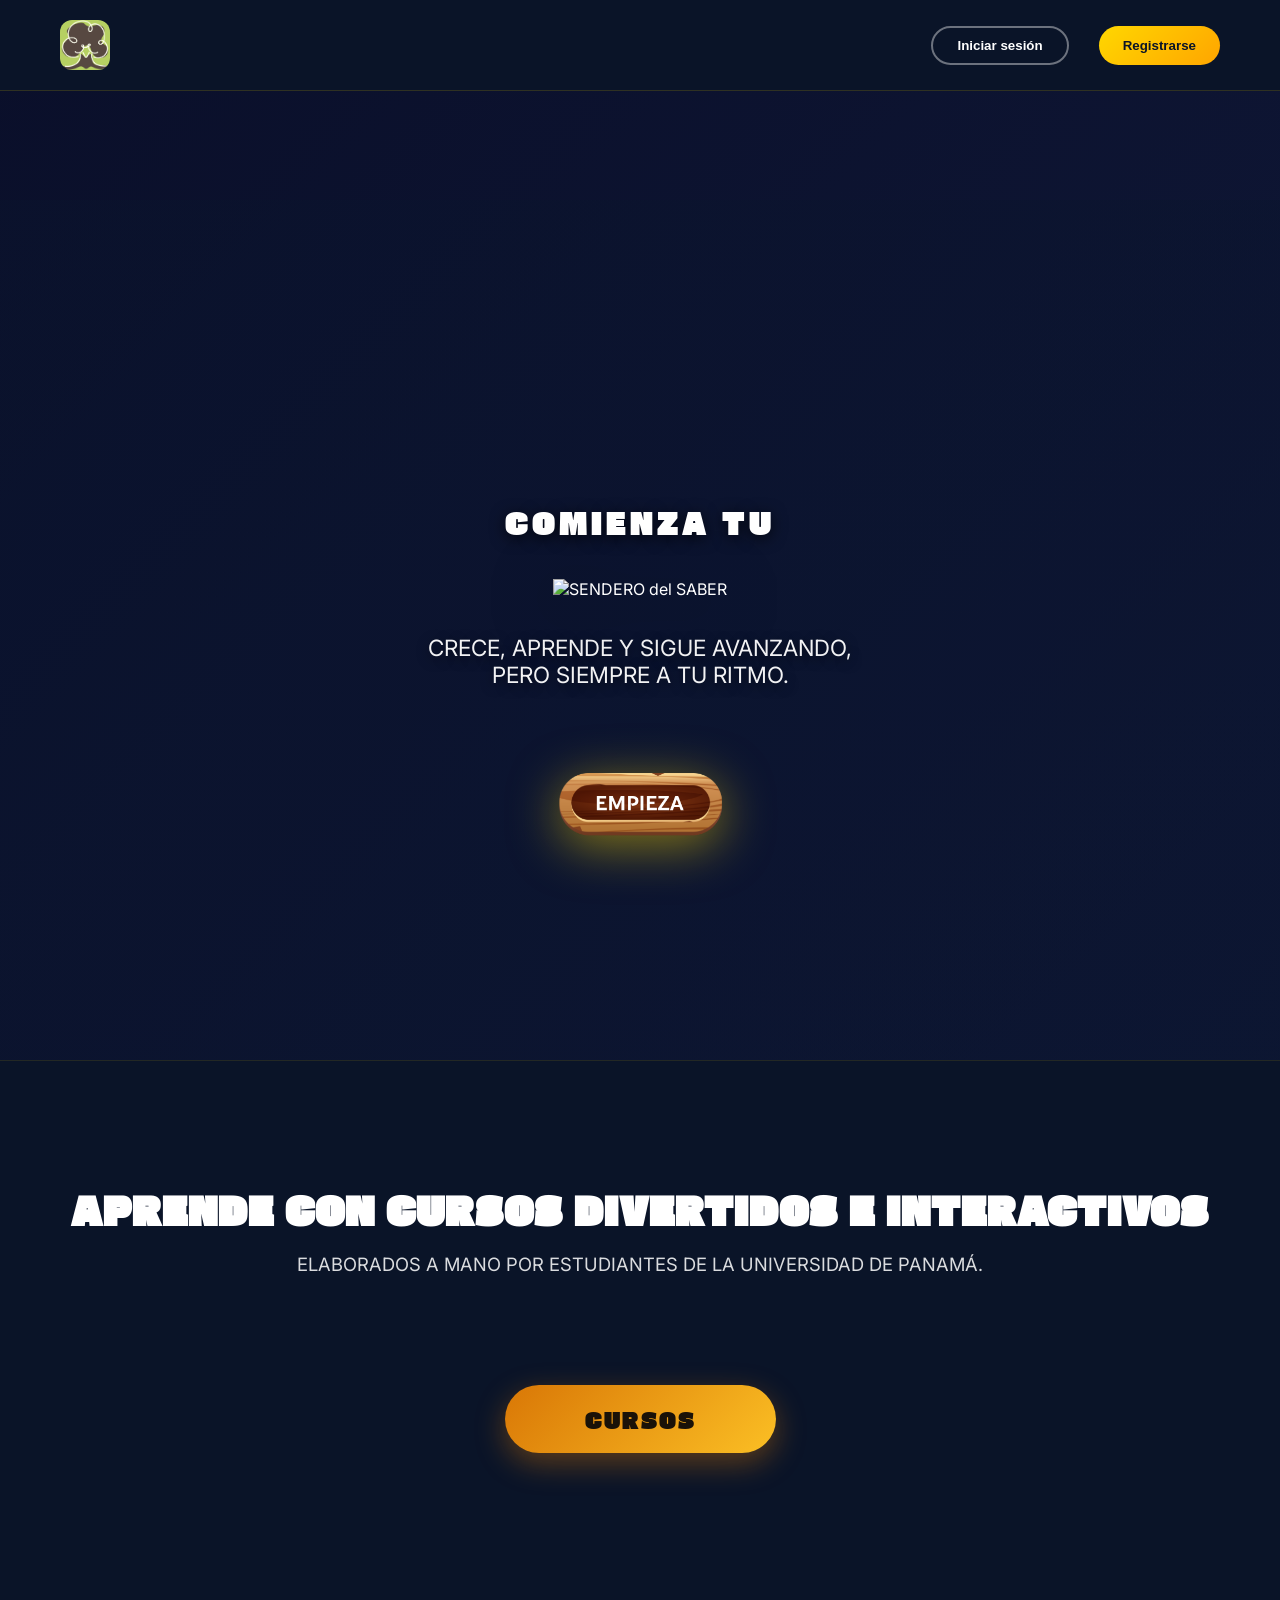
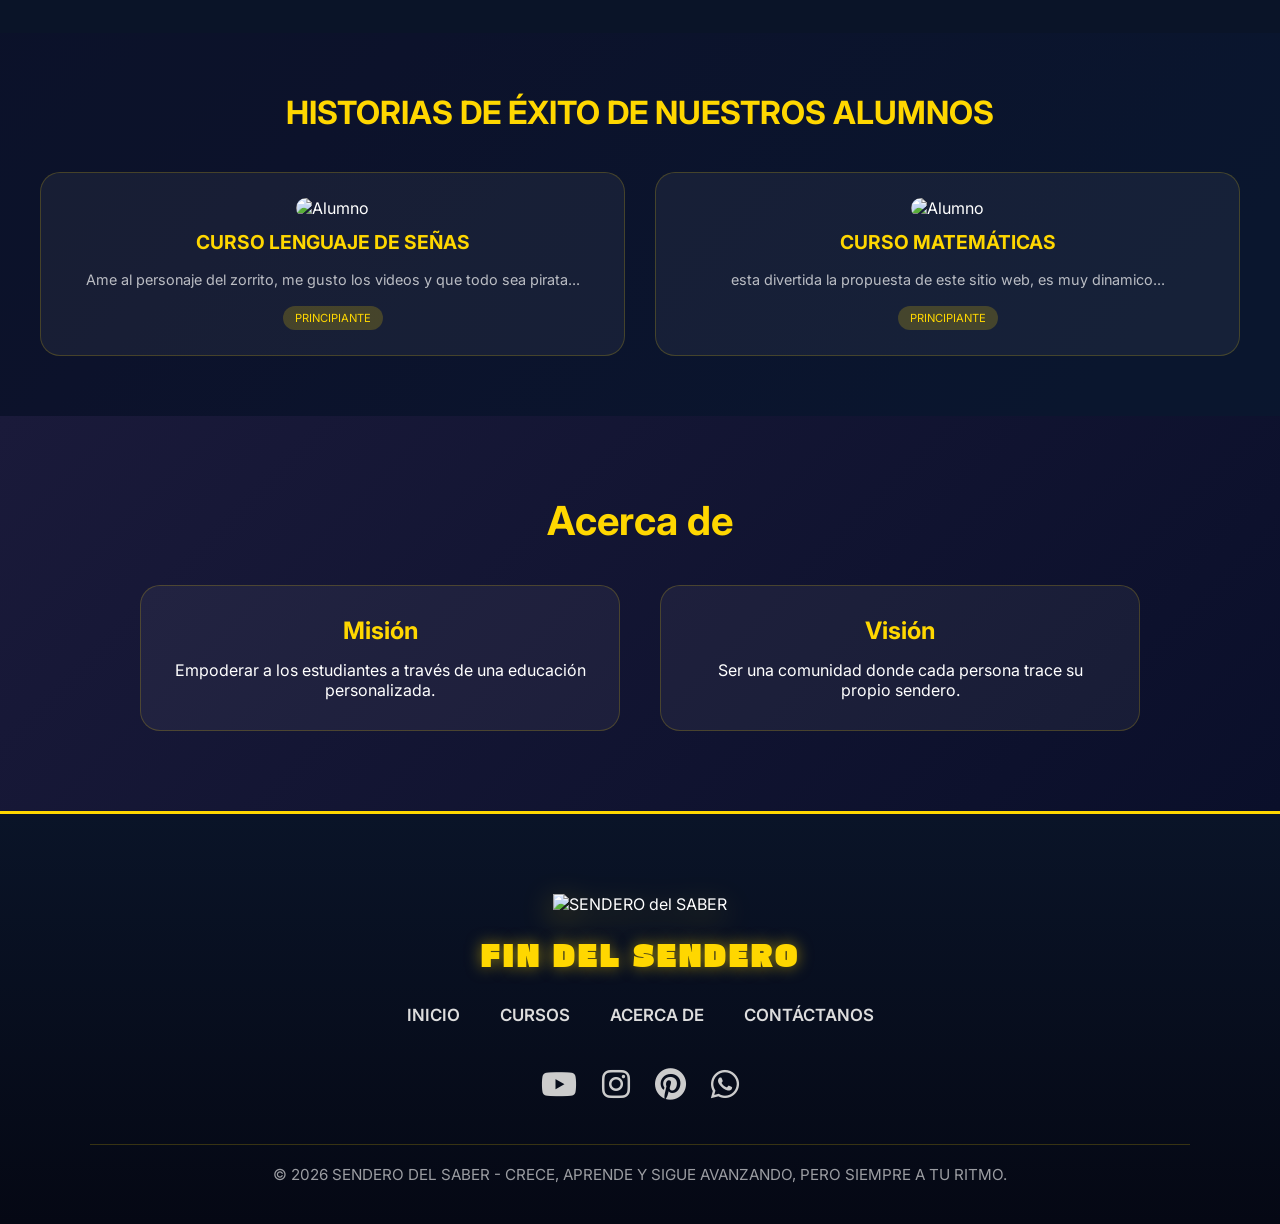
==== commit 9c9bb382: "Update print statement from 'Hello' to 'Goodbye'" ====
--- a/index.html
+++ b/index.html
@@ -7,12 +7,10 @@
   <link href="https://fonts.googleapis.com/css2?family=Gasoek+One&family=Inter:opsz,wght@14..32,300;14..32,400;14..32,500;14..32,600;14..32,700&display=swap" rel="stylesheet">
   <link rel="stylesheet" href="https://cdnjs.cloudflare.com/ajax/libs/font-awesome/6.4.0/css/all.min.css">
   <link rel="stylesheet" href="styles.css">
-
   <!-- ✅ SUPABASE (reemplaza Firebase) -->
   <script src="https://cdn.jsdelivr.net/npm/@supabase/supabase-js@2"></script>
 </head>
 <body>
-
 <!-- ==================== LANDING PAGE COMPLETA ==================== -->
 <div id="mainScreen">
   <div class="landing-header">
@@ -25,7 +23,8 @@
     </div>
   </div>
 
-  <div class="landing-container">
+<div id="inicio" class="landing-container"> 
+  </div>
     <div class="hero-banner">
       <canvas id="forestCanvas" class="forest-canvas"></canvas>
       <div class="banner-content">
@@ -37,7 +36,7 @@
     </div>
   </div>
 
-  <div class="cursos-destacados-section">
+<div id="cursos" class="cursos-destacados-section">
     <div class="landing-container">
       <div class="section-header">
         <h2>APRENDE CON CURSOS DIVERTIDOS E INTERACTIVOS</h2>
@@ -54,21 +53,23 @@
     <div class="stories-container">
       <h2>HISTORIAS DE ÉXITO DE NUESTROS ALUMNOS</h2>
       <div class="stories-grid">
-        <div class="story-card">
-          <h4>CURSO LENGUAJE DE SEÑAS</h4>
-          <p>Aprende lenguaje de señas de forma divertida, promoviendo la inclusión y la comunicación...</p>
-          <span class="story-badge">PRINCIPIANTE</span>
-        </div>
-        <div class="story-card">
-          <h4>CURSO MATEMÁTICAS</h4>
-          <p>Domina las matemáticas con métodos interactivos y ejercicios prácticos para todos los niveles...</p>
-          <span class="story-badge">PRINCIPIANTE</span>
-        </div>
-      </div>
-    </div>
-  </div>
-
-  <div class="about-section">
+  <div class="story-card">
+    <img src="images/Genesis.jpg" alt="Alumno" style="width:100%; height:210px; object-fit:cover; border-radius:12px; margin-bottom:12px;">
+    <h4>CURSO LENGUAJE DE SEÑAS</h4>
+    <p>Ame al personaje del zorrito, me gusto los videos y que todo sea pirata...</p>
+    <span class="story-badge">PRINCIPIANTE</span>
+  </div>
+  <div class="story-card">
+    <img src="images/mia.jpg" alt="Alumno" style="width:100%; height:210px; object-fit:cover; border-radius:12px; margin-bottom:12px;">
+    <h4>CURSO MATEMÁTICAS</h4>
+    <p>esta divertida la propuesta de este sitio web, es muy dinamico...</p>
+    <span class="story-badge">PRINCIPIANTE</span>
+  </div>
+</div>
+    </div>
+  </div>
+
+  <div id="acerca" class="about-section">
     <div class="about-container">
       <h2>Acerca de</h2>
       <div class="mission-vision">
@@ -83,28 +84,27 @@
       </div>
     </div>
   </div>
-
-  <footer class="site-footer">
+</div> <!-- ← cierre de mainScreen -->
+<footer id="contacto" class="site-footer">
     <div class="footer-content">
       <img src="images/sendero-del-saber-title.png" alt="SENDERO del SABER" class="footer-logo">
       <p class="footer-subtitle">FIN DEL SENDERO</p>
       <nav class="footer-nav">
-        <a href="#">INICIO</a>
-        <a href="#">CURSOS</a>
-        <a href="#">ACERCA DE</a>
-        <a href="#">CONTACTANOS</a>
+        <a href="#inicio">INICIO</a>
+        <a href="#cursos">CURSOS</a>
+        <a href="#acerca">ACERCA DE</a>
+        <a href="mailto:ysenderodelsaber@gmail.com">CONTÁCTANOS</a>
       </nav>
       <div class="footer-social">
-        <a href="#"><i class="fab fa-youtube"></i></a>
-        <a href="#"><i class="fab fa-instagram"></i></a>
-        <a href="#"><i class="fab fa-pinterest"></i></a>
-        <a href="#"><i class="fab fa-whatsapp"></i></a>
+        <a href="https://www.youtube.com/@Facuinform%C3%A1tica/videos" target="_blank"><i class="fab fa-youtube"></i></a>
+        <a href="https://www.instagram.com/ye_sendero_saber?igsh=bDFhcG5pN3c1YXF0" target="_blank"><i class="fab fa-instagram"></i></a>
+        <a href="https://pin.it/4XymQlj7B" target="_blank"><i class="fab fa-pinterest"></i></a>
+        <a href="https://wa.me/50763912222" target="_blank"><i class="fab fa-whatsapp"></i></a>
       </div>
       <div class="footer-copyright">© 2026 SENDERO DEL SABER - CRECE, APRENDE Y SIGUE AVANZANDO, PERO SIEMPRE A TU RITMO.</div>
     </div>
-  </footer>
-</div>
-
+</footer>
+</div> <!-- cierre de mainScreen -->
 <!-- ==================== MODALES ==================== -->
 <div id="registerModal" class="modal">
   <div class="modal-content">
@@ -136,7 +136,6 @@
     <div class="switch-form">¿No tienes cuenta? <span onclick="switchToRegister()">Regístrate</span></div>
   </div>
 </div>
-
 <!-- ==================== DASHBOARD ESTUDIANTE ==================== -->
 <div id="dashboardEstudiante" class="dashboard-islas" style="display: none;">
   <div class="dashboard-header">
@@ -182,7 +181,6 @@
     </div>
   </div>
 </div>
-
 <!-- ==================== DASHBOARD PADRE ==================== -->
 <div id="dashboardPadre" class="dashboard-padre" style="display: none;">
   <div class="dashboard-header">
@@ -197,7 +195,6 @@
     <div class="main-content-dash" id="mainContentPadre"><div class="loading">Cargando...</div></div>
   </div>
 </div>
-
 <!-- ==================== VISTA MATERIA ==================== -->
 <div id="materiaView" class="materia-view" style="display: none;">
   <div class="dashboard-header">
@@ -218,7 +215,6 @@
 
 const { createClient } = supabase;
 const db = createClient(SUPABASE_URL, SUPABASE_ANON_KEY);
-
 /*
   ============================================================
   TABLA REQUERIDA EN SUPABASE (ejecuta esto en el SQL Editor):
@@ -234,21 +230,17 @@
     mis_cursos text[] default '{}',
     created_at timestamptz default now()
   );
-
   -- Índices para búsquedas frecuentes
   create index on usuarios (email);
   create index on usuarios (codigo_vinculacion);
-
   ============================================================
 */
-
 // ========== VARIABLES GLOBALES ==========
 let usuarioActual = null;
 let currentRole = 'estudiante';
 let materiaActual = null;
 let tabActual = 'video';
 let opcionesSeleccionadas = {};
-
 // ========== DATOS DE CURSOS ==========
 const cursosDisponibles = [
   { id: 1, nombre: 'Español', descripcion: 'Literatura, gramática y ortografía', imagen: 'images/espanol.jpg' },
@@ -261,9 +253,8 @@
   1: { nombre: 'Español', videoUrl: 'https://www.youtube.com/embed/dQw4w9WgXcQ', practicas: [{ id: 1, titulo: 'Identifica el sustantivo', descripcion: 'Escribe 5 sustantivos que encuentres en tu casa.' }], ejercicios: [{ id: 1, pregunta: '¿Cuál es la definición de sustantivo?', opciones: ['Una acción', 'Personas, animales o cosas', 'Una característica', 'Un lugar'], correcta: 1 }] },
   2: { nombre: 'Programación', videoUrl: 'https://www.youtube.com/embed/dQw4w9WgXcQ', practicas: [{ id: 1, titulo: 'Tu primer código', descripcion: 'Escribe "Hola Mundo" en el editor.' }], ejercicios: [{ id: 1, pregunta: '¿Qué significa HTML?', opciones: ['Hyper Text Markup Language', 'High Tech Language', 'Home Tool Language', 'Hyper Make Language'], correcta: 0 }] },
   3: { nombre: 'Matemáticas', videoUrl: 'https://www.youtube.com/embed/dQw4w9WgXcQ', practicas: [{ id: 1, titulo: 'Sumas básicas', descripcion: 'Resuelve: 15 + 27 = ?' }], ejercicios: [{ id: 1, pregunta: '¿Cuánto es 5 x 6?', opciones: ['25', '30', '35', '40'], correcta: 1 }] },
-  4: { nombre: 'Lenguaje de señas', videoUrl: 'videos/lenguaje-senas.mp4', ABC: [{ id: 1, titulo: 'Alfabeto manual', descripcion: 'Practica las señas de las letras A, B, C.' }], ejercicios: [{ id: 1, pregunta: '¿Para quién es importante la comunicación por señas?', opciones: ['Personas con discapacidad auditiva', 'Solo niños', 'Solo en la escuela', 'No es importante'], correcta: 0 }] }
+  4: { nombre: 'Lenguaje de señas', videoUrl: 'videos/lenguaje-senas.mp4', ABC: [{ id: 1, titulo: 'Alfabeto manual', descripcion: 'Practica las señas de las letras A, B, C.' }] }
 };
-
 // ========== FUNCIONES AUXILIARES ==========
 function escapeXSS(str) { if (!str) return ''; return str.replace(/[&<>]/g, m => m === '&' ? '&amp;' : m === '<' ? '&lt;' : '&gt;'); }
 
@@ -274,7 +265,6 @@
   for (let i = 0; i < 4; i++) p2 += Math.floor(Math.random() * 10);
   return `SEN-${p1}-${p2}`;
 }
-
 // ========== REGISTRO ==========
 async function registrarUsuario() {
   const nombre = document.getElementById('regNombre').value.trim();
@@ -325,7 +315,6 @@
       if (!estudianteSnap) { notifier.showToast('Código inválido', 'error'); return; }
       codigoVinculacion = codigoPadre;
     }
-
     // Insertar nuevo usuario
     const { error } = await db.from('usuarios').insert({
       nombre,
@@ -343,7 +332,23 @@
     showLoginModal();
   } catch (error) { alert('Error: ' + error.message); }
 }
-
+// ========== MOSTRAR SOLO UNA PANTALLA ==========
+function mostrarSoloDashboard(rolDashboard) {
+  document.getElementById('mainScreen').style.display = 'none';
+  document.getElementById('dashboardEstudiante').style.display = 'none';
+  document.getElementById('dashboardPadre').style.display = 'none';
+  document.getElementById('materiaView').style.display = 'none';
+  
+  if (rolDashboard === 'estudiante') {
+    document.getElementById('dashboardEstudiante').style.display = 'block';
+  } else if (rolDashboard === 'padre') {
+    document.getElementById('dashboardPadre').style.display = 'block';
+  } else if (rolDashboard === 'main') {
+    document.getElementById('mainScreen').style.display = 'block';
+  }
+}
+
+// ========== INICIAR SESIÓN ==========
 // ========== INICIAR SESIÓN ==========
 async function iniciarSesion() {
   const email = document.getElementById('loginEmail').value.trim();
@@ -364,10 +369,9 @@
     usuarioActual = usuario;
     localStorage.setItem('usuarioActualId', usuarioActual.id);
     closeLoginModal();
-    document.getElementById('mainScreen').style.display = 'none';
+    mostrarSoloDashboard(usuarioActual.rol);
 
     if (usuarioActual.rol === 'estudiante') {
-      document.getElementById('dashboardEstudiante').style.display = 'block';
       document.getElementById('dashUserName').innerText = escapeXSS(usuarioActual.nombre);
       setTimeout(() => {
         const foxyBubble = document.getElementById('foxy-bubble');
@@ -378,23 +382,20 @@
         }
       }, 800);
     } else {
-      document.getElementById('dashboardPadre').style.display = 'block';
       document.getElementById('dashPadreUserName').innerText = escapeXSS(usuarioActual.nombre);
+      document.body.classList.add('padre-activo');
       renderVistaPadre();
     }
+
   } catch (error) { alert('Error: ' + error.message); }
 }
-
 // ========== CERRAR SESIÓN ==========
 async function cerrarSesion() {
   usuarioActual = null;
   localStorage.removeItem('usuarioActualId');
-  document.getElementById('dashboardEstudiante').style.display = 'none';
-  document.getElementById('dashboardPadre').style.display = 'none';
-  document.getElementById('materiaView').style.display = 'none';
-  document.getElementById('mainScreen').style.display = 'block';
-}
-
+  document.body.classList.remove('padre-activo');
+  mostrarSoloDashboard('main');
+}
 // ========== FUNCIONES ESTUDIANTE ==========
 function abrirMateria(cursoId) {
   materiaActual = materiasData[cursoId];
@@ -432,7 +433,6 @@
 
 function volverAlDashboard() { document.getElementById('materiaView').style.display = 'none'; document.getElementById('dashboardEstudiante').style.display = 'block'; }
 function cerrarSesionDesdeMateria() { volverAlDashboard(); cerrarSesion(); }
-
 // ========== FUNCIONES PADRE ==========
 async function getHijosVinculados() {
   if (!usuarioActual || usuarioActual.rol !== 'padre') return [];
@@ -447,8 +447,26 @@
 async function renderHijosView() {
   const hijos = await getHijosVinculados();
   let html = `<div class="dashboard-card"><h3>👨‍👩‍👧 Mis hijos vinculados</h3>`;
-  if (!hijos.length) html += '<p>No hay hijos vinculados aún.</p>';
-  else { for (const hijo of hijos) { html += `<div class="hijo-card"><div class="hijo-nombre">${escapeXSS(hijo.nombre)}</div><div>📧 ${hijo.email}</div><div>📚 Cursos: ${hijo.mis_cursos?.length || 0}</div></div>`; } }
+  
+  if (!hijos.length) {
+    html += '<p>No hay hijos vinculados aún.</p>';
+  } else {
+    for (const hijo of hijos) {
+      const islas = hijo.islas_desbloqueadas || [];
+      const nombresIslas = { 1: 'Isla Palabra Perdida', 2: 'Isla Código Escondido', 3: 'Isla Cálculo Eterno', 4: 'Isla Señales Al Viento' };
+      const islasTexto = islas.length ? islas.map(i => nombresIslas[i]).join(', ') : 'Lenguaje de señas';
+      const horas = Math.floor((hijo.tiempo_total_minutos || 0) / 60);
+      const minutos = (hijo.tiempo_total_minutos || 0) % 60;
+
+      html += `
+        <div class="hijo-card">
+          <div class="hijo-nombre">${escapeXSS(hijo.nombre)}</div>
+          <div>📧 ${hijo.email}</div>
+          <div>🏝️ Islas visitadas: ${islasTexto}</div>
+          <div>⏱️ Tiempo en la plataforma: ${horas}h ${minutos}m</div>
+        </div>`;
+    }
+  }
   html += `</div>`;
   document.getElementById('mainContentPadre').innerHTML = html;
 }
@@ -464,7 +482,6 @@
   else if (view === 'perfil') renderPadrePerfilView();
   document.querySelectorAll('[data-padre-view]').forEach(el => { el.classList.toggle('active', el.dataset.padreView === view); });
 }
-
 // ========== CURSOS DESTACADOS ==========
 function cargarCursosDestacados() {
   const grid = document.getElementById('coursesGrid');
@@ -480,7 +497,6 @@
     </div>
   `).join('');
 }
-
 // ========== FOXY - GUÍA INTERACTIVO ==========
 function initFoxy() {
   const foxyAvatar = document.getElementById('foxy-avatar');
@@ -520,7 +536,6 @@
     });
   }
 }
-
 // ========== INICIALIZACIÓN ==========
 document.addEventListener('DOMContentLoaded', async () => {
   document.getElementById('btnLogin').onclick = () => document.getElementById('loginModal').classList.add('active');
@@ -532,7 +547,6 @@
 
   cargarCursosDestacados();
   initFoxy();
-
   // Restaurar sesión desde localStorage
   const savedId = localStorage.getItem('usuarioActualId');
   if (savedId) {
@@ -544,7 +558,7 @@
 
     if (usuario) {
       usuarioActual = usuario;
-      document.getElementById('mainScreen').style.display = 'none';
+      document.getElementById('mainScreen').style.display = 'none'; // ← ya está
       if (usuarioActual.rol === 'estudiante') {
         document.getElementById('dashboardEstudiante').style.display = 'block';
         document.getElementById('dashUserName').innerText = escapeXSS(usuarioActual.nombre);
@@ -559,12 +573,12 @@
       } else {
         document.getElementById('dashboardPadre').style.display = 'block';
         document.getElementById('dashPadreUserName').innerText = escapeXSS(usuarioActual.nombre);
+        document.body.classList.add('padre-activo');
         renderVistaPadre();
       }
     }
   }
 });
-
 // ========== FUNCIONES GLOBALES ==========
 window.closeLoginModal = () => document.getElementById('loginModal').classList.remove('active');
 window.closeRegisterModal = () => document.getElementById('registerModal').classList.remove('active');
@@ -574,7 +588,6 @@
 window.showLoginModal = () => document.getElementById('loginModal').classList.add('active');
 window.showRegisterModal = () => document.getElementById('registerModal').classList.add('active');
 window.encontrarCofre = () => notifier.showToast('¡Has encontrado un cofre! Pronto más recompensas', 'success');
-
 // ========== SISTEMA DE NOTIFICACIONES ==========
 class NotificationSystem {
   constructor() { this.createContainer(); }
@@ -592,7 +605,6 @@
   }
 }
 const notifier = new NotificationSystem();
-
 // ========== PARTÍCULAS DEL BOSQUE (sin cambios) ==========
 document.addEventListener('DOMContentLoaded', () => {
   const canvas = document.getElementById('forestCanvas');
@@ -614,4 +626,3 @@
 </script>
 
 </body>
-</html>
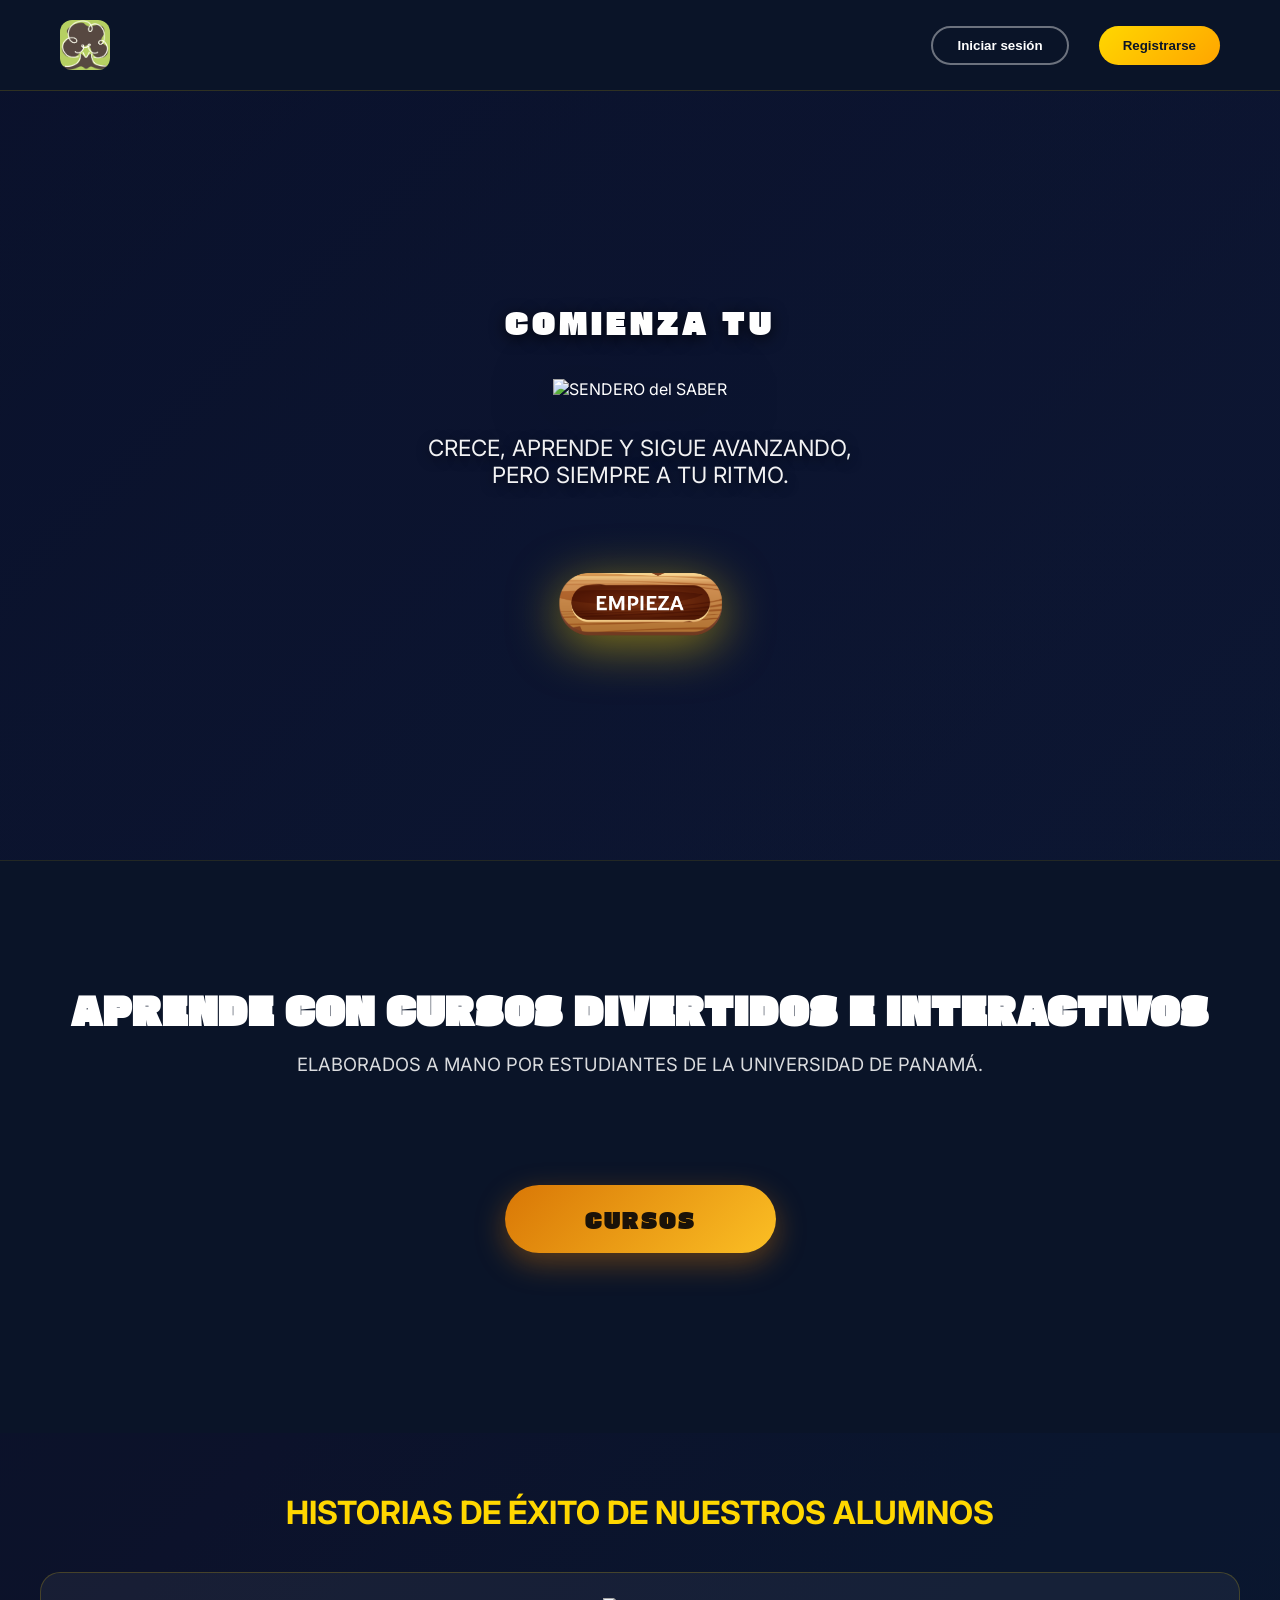
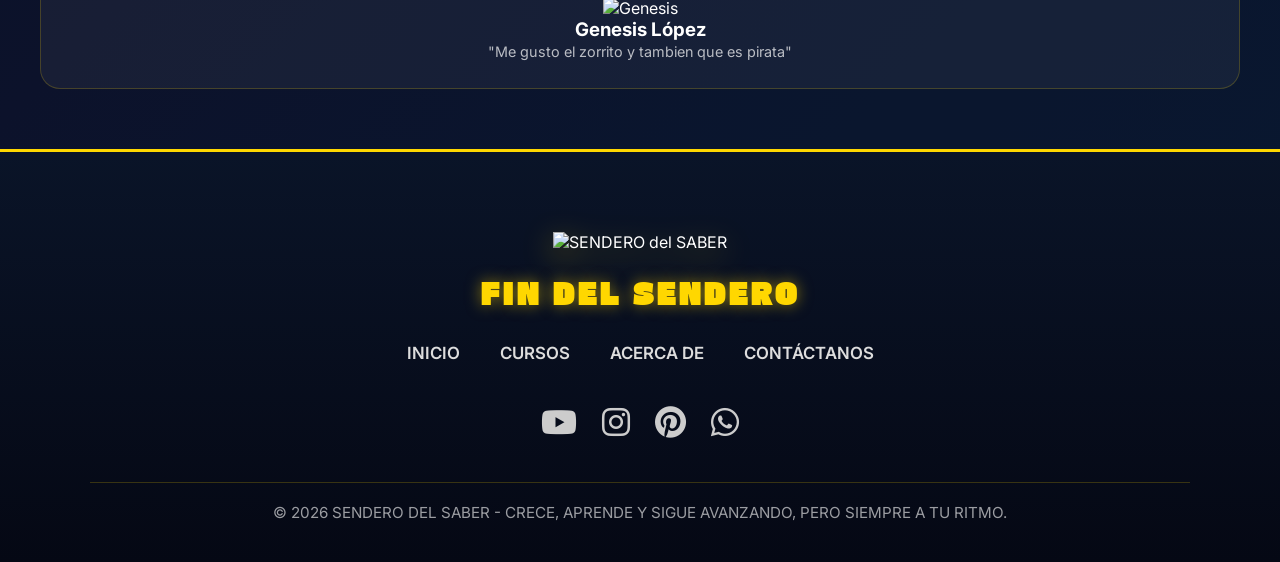
==== commit 47f45e72: "Update index.html" ====
--- a/index.html
+++ b/index.html
@@ -13,6 +13,8 @@
 <body>
 <!-- ==================== LANDING PAGE COMPLETA ==================== -->
 <div id="mainScreen">
+
+  <!-- HEADER -->
   <div class="landing-header">
     <div class="logo-header">
       <img src="images/logo.jpg" alt="Logo">
@@ -23,68 +25,47 @@
     </div>
   </div>
 
-<div id="inicio" class="landing-container"> 
-  </div>
-    <div class="hero-banner">
-      <canvas id="forestCanvas" class="forest-canvas"></canvas>
-      <div class="banner-content">
-        <p class="banner-subtitle">COMIENZA TU</p>
-        <img src="images/sendero-del-saber-title.png" alt="SENDERO del SABER" class="banner-title-image">
-        <p class="banner-tagline">CRECE, APRENDE Y SIGUE AVANZANDO,<br>PERO SIEMPRE A TU RITMO.</p>
-        <img src="images/btn-empieza.png" alt="EMPIEZA" class="btn-empieza-img" onclick="document.getElementById('btnRegister').click()">
-      </div>
-    </div>
-  </div>
-
-<div id="cursos" class="cursos-destacados-section">
+  <!-- HERO (solo imagen de fondo + texto) -->
+  <div class="hero-banner">
+    <canvas id="forestCanvas" class="forest-canvas"></canvas>
+    
+    <div class="banner-content">
+      <p class="banner-subtitle">COMIENZA TU</p>
+      <img src="images/sendero-del-saber-title.png" alt="SENDERO del SABER" class="banner-title-image">
+      <p class="banner-tagline">CRECE, APRENDE Y SIGUE AVANZANDO,<br>PERO SIEMPRE A TU RITMO.</p>
+      <img src="images/btn-empieza.png" alt="EMPIEZA" class="btn-empieza-img" onclick="document.getElementById('btnRegister').click()">
+    </div>
+  </div>
+
+  <!-- SECCIÓN DE CURSOS (debajo del hero) -->
+  <div id="cursos" class="cursos-destacados-section">
     <div class="landing-container">
       <div class="section-header">
         <h2>APRENDE CON CURSOS DIVERTIDOS E INTERACTIVOS</h2>
         <p class="section-subtitle">ELABORADOS A MANO POR ESTUDIANTES DE LA UNIVERSIDAD DE PANAMÁ.</p>
       </div>
       <div class="courses-grid" id="coursesGrid"></div>
+
       <div class="cursos-button-container">
         <button class="btn-cursos-madera" onclick="document.getElementById('btnRegister').click()">CURSOS</button>
       </div>
     </div>
   </div>
-
+  <!-- HISTORIAS DE ÉXITO -->
   <div class="success-stories">
     <div class="stories-container">
       <h2>HISTORIAS DE ÉXITO DE NUESTROS ALUMNOS</h2>
       <div class="stories-grid">
   <div class="story-card">
-    <img src="images/Genesis.jpg" alt="Alumno" style="width:100%; height:210px; object-fit:cover; border-radius:12px; margin-bottom:12px;">
-    <h4>CURSO LENGUAJE DE SEÑAS</h4>
-    <p>Ame al personaje del zorrito, me gusto los videos y que todo sea pirata...</p>
-    <span class="story-badge">PRINCIPIANTE</span>
-  </div>
-  <div class="story-card">
-    <img src="images/mia.jpg" alt="Alumno" style="width:100%; height:210px; object-fit:cover; border-radius:12px; margin-bottom:12px;">
-    <h4>CURSO MATEMÁTICAS</h4>
-    <p>esta divertida la propuesta de este sitio web, es muy dinamico...</p>
-    <span class="story-badge">PRINCIPIANTE</span>
-  </div>
-</div>
-    </div>
-  </div>
-
-  <div id="acerca" class="about-section">
-    <div class="about-container">
-      <h2>Acerca de</h2>
-      <div class="mission-vision">
-        <div class="mission">
-          <h3>Misión</h3>
-          <p>Empoderar a los estudiantes a través de una educación personalizada.</p>
-        </div>
-        <div class="vision">
-          <h3>Visión</h3>
-          <p>Ser una comunidad donde cada persona trace su propio sendero.</p>
-        </div>
-      </div>
-    </div>
-  </div>
-</div> <!-- ← cierre de mainScreen -->
+    <img src="images/Genesis.jpg" alt="Genesis">
+    <h3>Genesis López</h3>
+    <p>"Me gusto el zorrito y tambien que es pirata"</p>
+  </div>
+        <!-- Tus story cards aquí -->
+      </div>
+    </div>
+  </div>
+  <!-- Resto de tu página (Acerca de, Footer, etc.) --><!-- ← cierre de mainScreen -->
 <footer id="contacto" class="site-footer">
     <div class="footer-content">
       <img src="images/sendero-del-saber-title.png" alt="SENDERO del SABER" class="footer-logo">
@@ -409,8 +390,8 @@
 
 function renderMateria() {
   let html = `<div class="dashboard-card"><h2>${materiaActual.nombre}</h2><div class="tabs-container">
-    <button class="tab-btn ${tabActual === 'video' ? 'active' : ''}" onclick="cambiarTab('video')">📹 Video</button>
-    <button class="tab-btn ${tabActual === 'practicas' ? 'active' : ''}" onclick="cambiarTab('practicas')">✏️ Prácticas</button>
+    <button class="tab-btn ${tabActual === 'Introdución' ? 'active' : ''}" onclick="cambiarTab('Introdución')">📹 Video</button>
+    <button class="tab-btn ${tabActual === 'ABC' ? 'active' : ''}" onclick="cambiarTab('ABC')">✏️ Prácticas</button>
     <button class="tab-btn ${tabActual === 'ejercicios' ? 'active' : ''}" onclick="cambiarTab('ejercicios')">📝 Ejercicios</button>
   </div>`;
   
@@ -421,7 +402,7 @@
       html += `<div class="video-container"><iframe src="${materiaActual.videoUrl}" frameborder="0" allowfullscreen></iframe></div>`;
     }
   }
-  if (tabActual === 'practicas') html += `<div>${materiaActual.practicas.map(p => `<div class="pregunta-item"><strong>${p.titulo}</strong><p>${p.descripcion}</p><textarea id="practica_${p.id}" class="textarea-practica" placeholder="Escribe tu respuesta..."></textarea><button class="btn-respuesta" onclick="guardarPractica(${p.id})">Guardar respuesta</button></div>`).join('')}</div>`;
+  if (tabActual === 'ABC') html += `<div>${materiaActual.practicas.map(p => `<div class="pregunta-item"><strong>${p.titulo}</strong><p>${p.descripcion}</p><textarea id="practica_${p.id}" class="textarea-practica" placeholder="Escribe tu respuesta..."></textarea><button class="btn-respuesta" onclick="guardarPractica(${p.id})">Guardar respuesta</button></div>`).join('')}</div>`;
   if (tabActual === 'ejercicios') html += `<div>${materiaActual.ejercicios.map(e => `<div class="pregunta-item"><div class="pregunta-texto">${e.pregunta}</div><div class="opciones">${e.opciones.map((op, idx) => `<div class="opcion" onclick="seleccionarOpcion(${e.id}, ${idx})">${String.fromCharCode(65 + idx)}. ${op}</div>`).join('')}</div><button class="btn-respuesta" onclick="verificarRespuesta(${e.id})">Verificar</button><div id="resEj_${e.id}"></div></div>`).join('')}</div>`;
   document.getElementById('materiaContenido').innerHTML = html;
 }
@@ -446,7 +427,7 @@
 
 async function renderHijosView() {
   const hijos = await getHijosVinculados();
-  let html = `<div class="dashboard-card"><h3>👨‍👩‍👧 Mis hijos vinculados</h3>`;
+  let html = `<div class="dashboard-card"><h3>👨‍👩‍👧 Mi hijo vinculados</h3>`;
   
   if (!hijos.length) {
     html += '<p>No hay hijos vinculados aún.</p>';
@@ -472,7 +453,7 @@
 }
 
 async function renderPadrePerfilView() {
-  let html = `<div class="dashboard-card"><h3>👨‍👩‍👧 Mi Perfil (Padre)</h3><div style="display:flex; align-items:center; gap:20px;"><div style="width:80px; height:80px; background:#1F5EAB; border-radius:50%; display:flex; align-items:center; justify-content:center; color:white; font-size:2rem;">${escapeXSS(usuarioActual.nombre.charAt(0).toUpperCase())}</div><div><h3>${escapeXSS(usuarioActual.nombre)}</h3><p>${usuarioActual.email}</p><div class="codigo-box"><i class="fas fa-link"></i> Código de vinculación: <span>${usuarioActual.codigo_vinculacion}</span></div></div></div></div>`;
+
   document.getElementById('mainContentPadre').innerHTML = html;
 }
 
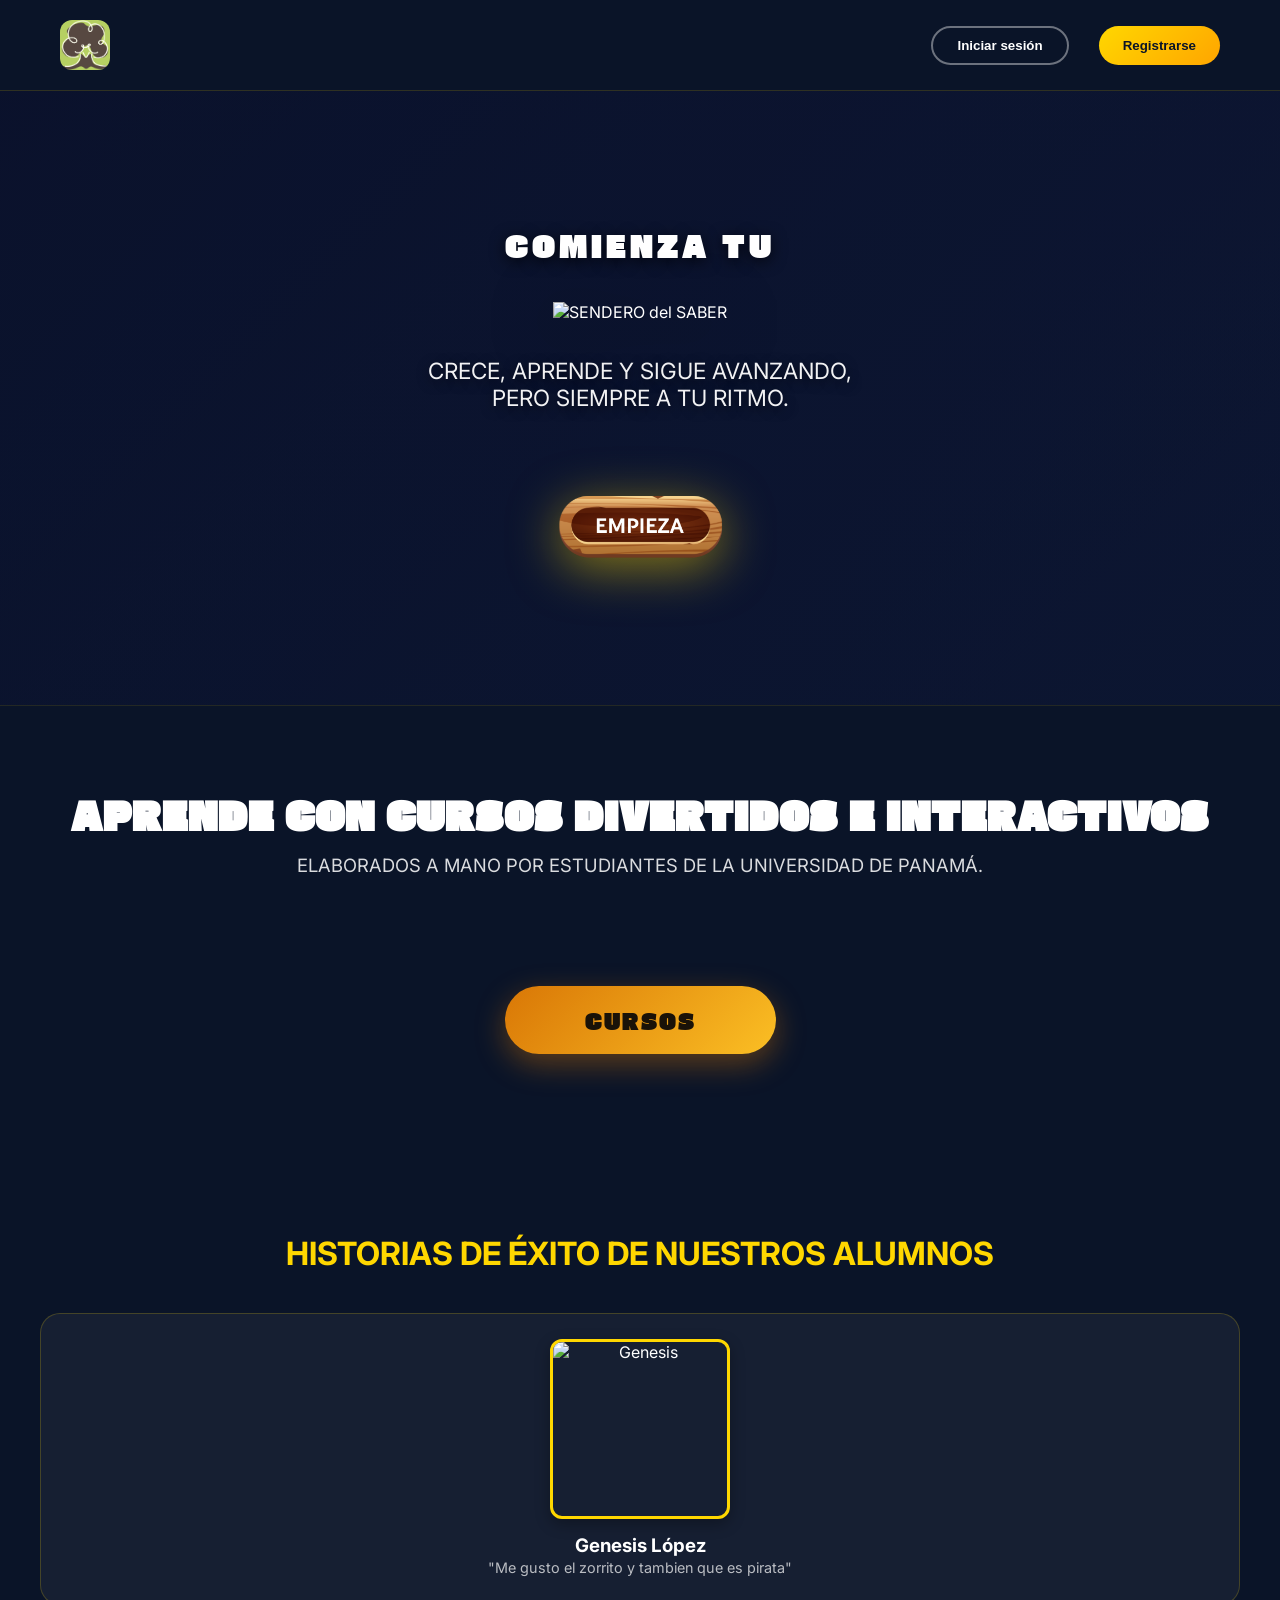
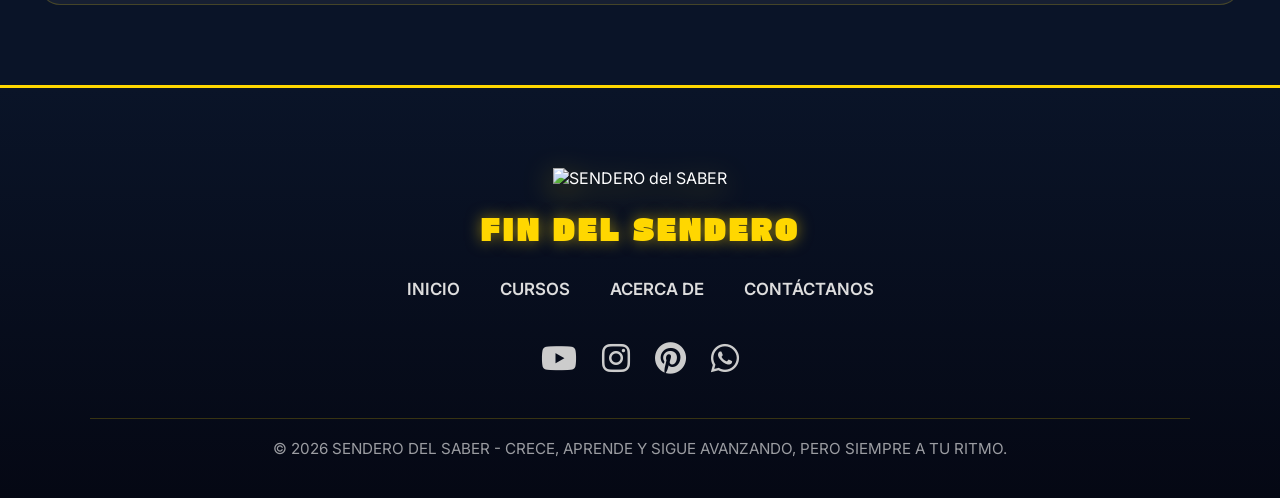
==== commit 62ac57c0: "Update the word 'Hello' to 'Goodbye' Actualizar" ====
--- a/index.html
+++ b/index.html
@@ -147,18 +147,20 @@
       </div>
 
       <!-- ISLAS FLOTANTES -->
-      <div class="island" id="isla-viento" onclick="abrirMateria(4)">
-        <img src="images/isla-viento.png" alt="Isla Señales Al Viento">
-      </div>
-      <div class="island" id="isla-palabra" onclick="abrirMateria(1)">
-        <img src="images/isla-palabra.png" alt="Isla Palabra Perdida">
-      </div>
-      <div class="island" id="isla-codigo" onclick="abrirMateria(2)">
-        <img src="images/isla-codigo.png" alt="Isla Código Escondido">
-      </div>
-      <div class="island" id="isla-calculo" onclick="abrirMateria(3)">
-        <img src="images/isla-calculo.png" alt="Isla Cálculo Eterno">
-      </div>
+       
+      <!-- ISLAS FLOTANTES -->
+<div class="island" id="isla-viento" onclick="window.location.href='isla-senas.html'">
+  <img src="images/isla-viento.png" alt="Isla Señales Al Viento">
+</div>
+<div class="island" id="isla-palabra" onclick="window.location.href='isla-espanol.html'">
+  <img src="images/isla-palabra.png" alt="Isla Palabra Perdida">
+</div>
+<div class="island" id="isla-codigo" onclick="window.location.href='isla-programacion.html'">
+  <img src="images/isla-codigo.png" alt="Isla Código Escondido">
+</div>
+<div class="island" id="isla-calculo" onclick="window.location.href='isla-matematicas.html'">
+  <img src="images/isla-calculo.png" alt="Isla Cálculo Eterno">
+</div>
     </div>
   </div>
 </div>
@@ -247,72 +249,7 @@
   return `SEN-${p1}-${p2}`;
 }
 // ========== REGISTRO ==========
-async function registrarUsuario() {
-  const nombre = document.getElementById('regNombre').value.trim();
-  const email = document.getElementById('regEmail').value.trim();
-  const password = document.getElementById('regPassword').value;
-  const rol = currentRole;
-  const codigoPadre = document.getElementById('codigoVinculacion').value.trim();
-
-  if (!nombre || !email || !password) { notifier.showToast('Completa todos los campos', 'warning'); return; }
-  if (password.length < 6) { notifier.showToast('La contraseña debe tener al menos 6 caracteres', 'warning'); return; }
-
-  try {
-    // Verificar si el email ya existe
-    const { data: existing } = await db
-      .from('usuarios')
-      .select('id')
-      .eq('email', email)
-      .maybeSingle();
-
-    if (existing) { notifier.showToast('Ya existe una cuenta con este correo', 'error'); return; }
-
-    if (rol === 'padre' && !codigoPadre) { notifier.showToast('Ingresa el código de vinculación', 'warning'); return; }
-
-    let codigoVinculacion = null;
-
-    if (rol === 'estudiante') {
-      // Generar código único para el estudiante
-      codigoVinculacion = generarCodigoUnico();
-      let existe = true;
-      while (existe) {
-        const { data: check } = await db
-          .from('usuarios')
-          .select('id')
-          .eq('codigo_vinculacion', codigoVinculacion)
-          .maybeSingle();
-        if (!check) existe = false;
-        else codigoVinculacion = generarCodigoUnico();
-      }
-    } else {
-      // Validar código del estudiante
-      const { data: estudianteSnap } = await db
-        .from('usuarios')
-        .select('id')
-        .eq('codigo_vinculacion', codigoPadre)
-        .eq('rol', 'estudiante')
-        .maybeSingle();
-
-      if (!estudianteSnap) { notifier.showToast('Código inválido', 'error'); return; }
-      codigoVinculacion = codigoPadre;
-    }
-    // Insertar nuevo usuario
-    const { error } = await db.from('usuarios').insert({
-      nombre,
-      email,
-      password,   // ⚠️ En producción usa hashing (bcrypt) + Supabase Auth
-      rol,
-      codigo_vinculacion: codigoVinculacion,
-      mis_cursos: []
-    });
-
-    if (error) throw error;
-
-    notifier.showToast(rol === 'estudiante' ? `Registro exitoso. Código: ${codigoVinculacion}` : 'Registro exitoso', 'success');
-    closeRegisterModal();
-    showLoginModal();
-  } catch (error) { alert('Error: ' + error.message); }
-}
+
 // ========== MOSTRAR SOLO UNA PANTALLA ==========
 function mostrarSoloDashboard(rolDashboard) {
   document.getElementById('mainScreen').style.display = 'none';
@@ -363,10 +300,9 @@
         }
       }, 800);
     } else {
-      document.getElementById('dashPadreUserName').innerText = escapeXSS(usuarioActual.nombre);
-      document.body.classList.add('padre-activo');
-      renderVistaPadre();
-    }
+  localStorage.setItem('usuarioActualId', usuarioActual.id);
+  window.location.href = 'padre-dashboard.html';
+}
 
   } catch (error) { alert('Error: ' + error.message); }
 }
@@ -491,8 +427,8 @@
     '¡Hola! Tu aventura comienza aquí 🌟',
     'Toca las islas para aprender 🏝️',
     '¡Sigue avanzando, campeón! 💪',
-    'Cada ises un sendero nuevo 📚',
-    '¡No olvides el cofre del tesoro! 🎁',
+    'Toca tu insignia para desbloquear nuevos avatares 🛍️',
+    '¡Completa más actividades para ganar muchas monedas! 🪙',
     '¡Tú puedes lograrlo! ⭐'
   ];
   
@@ -552,11 +488,9 @@
           }
         }, 800);
       } else {
-        document.getElementById('dashboardPadre').style.display = 'block';
-        document.getElementById('dashPadreUserName').innerText = escapeXSS(usuarioActual.nombre);
-        document.body.classList.add('padre-activo');
-        renderVistaPadre();
-      }
+  localStorage.setItem('usuarioActualId', usuarioActual.id);
+  window.location.href = 'padre-dashboard.html';
+}
     }
   }
 });
--- a/styles.css
+++ b/styles.css
@@ -789,6 +789,9 @@
   color: white;
   cursor: pointer;
   margin-bottom: 30px;
+  margin-top: 80px; /* ← agrega esta línea */
+  display: block;
+
 }
 
 .tabs-container {
@@ -1889,3 +1892,342 @@
 #foxy-bubble.hidden {
   display: none !important;
 }
+/* ==================== FIX MÓVIL - ISLAS Y FOXY ==================== */
+/* Pega esto al FINAL de tu styles.css */
+
+@media (max-width: 768px) {
+
+  /* --- HEADER DEL DASHBOARD --- */
+  .dashboard-header {
+    padding: 10px 15px;
+    flex-wrap: nowrap;
+    gap: 8px;
+  }
+
+  .dashboard-logo span {
+    font-size: 0.85rem;
+    letter-spacing: 1px;
+  }
+
+  .dashboard-logo img {
+    width: 32px;
+    height: 32px;
+  }
+
+  .user-name {
+    font-size: 0.85rem;
+    max-width: 80px;
+    overflow: hidden;
+    text-overflow: ellipsis;
+    white-space: nowrap;
+  }
+
+  .logout-btn {
+    padding: 6px 12px;
+    font-size: 0.8rem;
+  }
+
+  /* --- FOXY MÁS PEQUEÑO --- */
+  #foxy-avatar {
+    width: 100px !important;
+  }
+
+  #foxy-bubble {
+    max-width: 160px !important;
+    padding: 8px 10px !important;
+  }
+
+  #foxy-text {
+    font-size: 0.75rem !important;
+  }
+
+  /* --- ISLAS EN COLUMNA DESLIZABLE --- */
+  .ocean-background {
+    overflow-y: auto;
+    overflow-x: hidden;
+  }
+
+  .islands-container {
+    position: relative !important;
+    display: flex !important;
+    flex-direction: column !important;
+    align-items: center !important;
+    justify-content: flex-start !important;
+    gap: 20px !important;
+    padding: 10px 20px 120px !important;
+    overflow-x: unset !important;
+    height: auto !important;
+    min-height: 100% !important;
+  }
+
+  /* Título del dashboard */
+  .dashboard-title-image {
+    max-width: 260px !important;
+    width: 85% !important;
+    margin: 10px auto 5px !important;
+  }
+
+  /* Todas las islas en posición normal (no absoluta) */
+  #isla-viento,
+  #isla-palabra,
+  #isla-codigo,
+  #isla-calculo {
+    position: relative !important;
+    left: auto !important;
+    top: auto !important;
+    width: 200px !important;
+    margin: 0 auto !important;
+    transform: none !important;
+  }
+
+  /* Hover en móvil más sutil */
+  .island:hover {
+    transform: scale(1.08) !important;
+  }
+
+  /* Cofre */
+  .chest {
+    position: relative !important;
+    bottom: auto !important;
+    right: auto !important;
+    margin: 10px auto !important;
+    display: block !important;
+    width: 80px !important;
+  }
+}
+
+/* Pantallas muy pequeñas */
+@media (max-width: 400px) {
+  #isla-viento,
+  #isla-palabra,
+  #isla-codigo,
+  #isla-calculo {
+    width: 160px !important;
+  }
+
+  #foxy-avatar {
+    width: 80px !important;
+  }
+
+  .dashboard-logo span {
+    display: none;
+  }
+}
+body.padre-activo #mainScreen {
+  display: none !important;
+}
+/* Oculta la página principal cuando el padre está logueado */
+body.padre-activo #mainScreen {
+    display: none !important;
+}
+/* Forzar ocultar página principal cuando el padre está activo */
+body.padre-activo #mainScreen {
+    display: none !important;
+    visibility: hidden !important;
+    height: 0 !important;
+    overflow: hidden !important;
+}
+
+/* Forzar mostrar panel del padre */
+body.padre-activo #dashboardPadre {
+    display: block !important;
+}
+/* ========== PARA PADRE ========== */
+body.padre-activo #mainScreen,
+body.padre-activo .cursos-destacados-section,
+body.padre-activo .success-stories,
+body.padre-activo .about-section,
+body.padre-activo footer {
+    display: none !important;
+}
+
+body.padre-activo #dashboardPadre {
+    display: block !important;
+}
+
+/* ========== PARA ESTUDIANTE ========== */
+body.estudiante-activo #mainScreen,
+body.estudiante-activo .cursos-destacados-section,
+body.estudiante-activo .success-stories,
+body.estudiante-activo .about-section,
+body.estudiante-activo footer {
+    display: none !important;
+}
+
+body.estudiante-activo #dashboardEstudiante {
+    display: block !important;
+}
+/* ========== OCULTAR PANTALLA PRINCIPAL AL LOGUEARSE ========== */
+body.padre-activo #mainScreen,
+body.padre-activo #contacto {
+    display: none !important;
+}
+
+body.padre-activo #dashboardPadre {
+    display: block !important;
+}
+
+body.estudiante-activo #mainScreen,
+body.estudiante-activo #contacto {
+    display: none !important;
+}
+
+body.estudiante-activo #dashboardEstudiante {
+    display: flex !important;
+}
+/* ==================== FIX PRINCIPAL ==================== */
+.hero-banner {
+  position: relative;
+  min-height: 100vh;
+  padding-top: 100px;           /* espacio para header fijo */
+  display: flex;
+  flex-direction: column;
+  align-items: center;
+  justify-content: flex-start;
+  overflow: hidden;
+}
+
+/* Hacemos que los cursos queden dentro del hero */
+.cursos-destacados-section {
+  background: transparent;
+  padding: 40px 20px 80px;
+  margin-top: 0;
+  width: 100%;
+  position: relative;
+  z-index: 2;
+}
+
+.landing-container {
+  max-width: 1400px;
+  margin: 0 auto;
+  padding: 0 20px;
+}
+
+/* Ajuste de las cards para que se vean como en la imagen */
+.course-card {
+  height: 100%;
+  display: flex;
+  flex-direction: column;
+}
+
+.course-card img {
+  height: 180px;
+  object-fit: cover;
+}
+
+/* Historias de éxito - lado derecho */
+.success-stories {
+  padding: 80px 20px;
+  background: #0a1428;
+}
+
+.stories-container {
+  max-width: 1200px;
+  margin: 0 auto;
+}
+
+.stories-grid {
+  display: grid;
+  grid-template-columns: repeat(auto-fit, minmax(320px, 1fr));
+  gap: 30px;
+}
+
+/* Título grande de cursos */
+.section-header h2 {
+  font-size: 2.4rem;
+  margin-bottom: 12px;
+}
+
+/* Responsive */
+@media (max-width: 992px) {
+  .hero-banner {
+    padding-top: 80px;
+    min-height: auto;
+  }
+  
+  .banner-title-image {
+    width: 85%;
+    max-width: 700px;
+  }
+}
+/* ==================== HERO BANNER - IMAGEN SOLO AL PRINCIPIO ==================== */
+.hero-banner {
+  position: relative;
+  min-height: 85vh;           /* Reducido para que no sea tan grande */
+  width: 100%;
+  background-image: 
+    linear-gradient(rgba(10, 20, 45, 0.45), rgba(10, 20, 45, 0.65)), 
+    url('images/portada-sendero.jpg');
+  background-size: cover;
+  background-position: center;
+  background-repeat: no-repeat;
+  display: flex;
+  align-items: center;
+  justify-content: center;
+  text-align: center;
+  padding: 140px 20px 100px;   /* Ajusta según necesites */
+  overflow: hidden;
+}
+
+.banner-content {
+  position: relative;
+  z-index: 2;
+  max-width: 1100px;
+  padding: 0 20px;
+}
+
+/* Sección de cursos debajo (sin fondo grande) */
+.cursos-destacados-section {
+  background: #0a1428;           /* Fondo oscuro normal */
+  padding: 80px 20px 100px;
+  margin-top: -60px;             /* Une visualmente con el hero */
+  position: relative;
+  z-index: 3;
+  border-top: 1px solid rgba(255, 215, 0, 0.1);
+}
+
+/* Ajustes del título del hero */
+.banner-title-image {
+  max-width: 920px;
+  width: 90%;
+  height: auto;
+}
+
+/* Responsive */
+@media (max-width: 768px) {
+  .hero-banner {
+    min-height: 70vh;
+    padding: 110px 20px 80px;
+  }
+  
+  .banner-title-image {
+    max-width: 580px;
+  }
+}
+/* ========== AJUSTE IMÁGENES HISTORIAS DE ÉXITO ========== */
+.story-card img {
+  width: 180px;
+  height: 180px;
+  border-radius: 12px;
+  object-fit: cover;
+  margin: 0 auto 15px auto;
+  display: block;
+  border: 3px solid #FFD700;
+  box-shadow: 0 5px 15px rgba(0,0,0,0.3);
+}
+
+/* Opcional: ajusta el tamaño en móviles */
+@media (max-width: 768px) {
+  .story-card img {
+    width: 60px;
+    height: 60px;
+  }
+}
+/* ========== ALTERNATIVA: BAJAR SOLO EL CONTENIDO ========== */
+#dashboardPadre .main-content-dash {
+    padding-top: 80px !important;
+}
+
+#dashboardPadre .side-menu {
+    margin-top: 90px;
+}
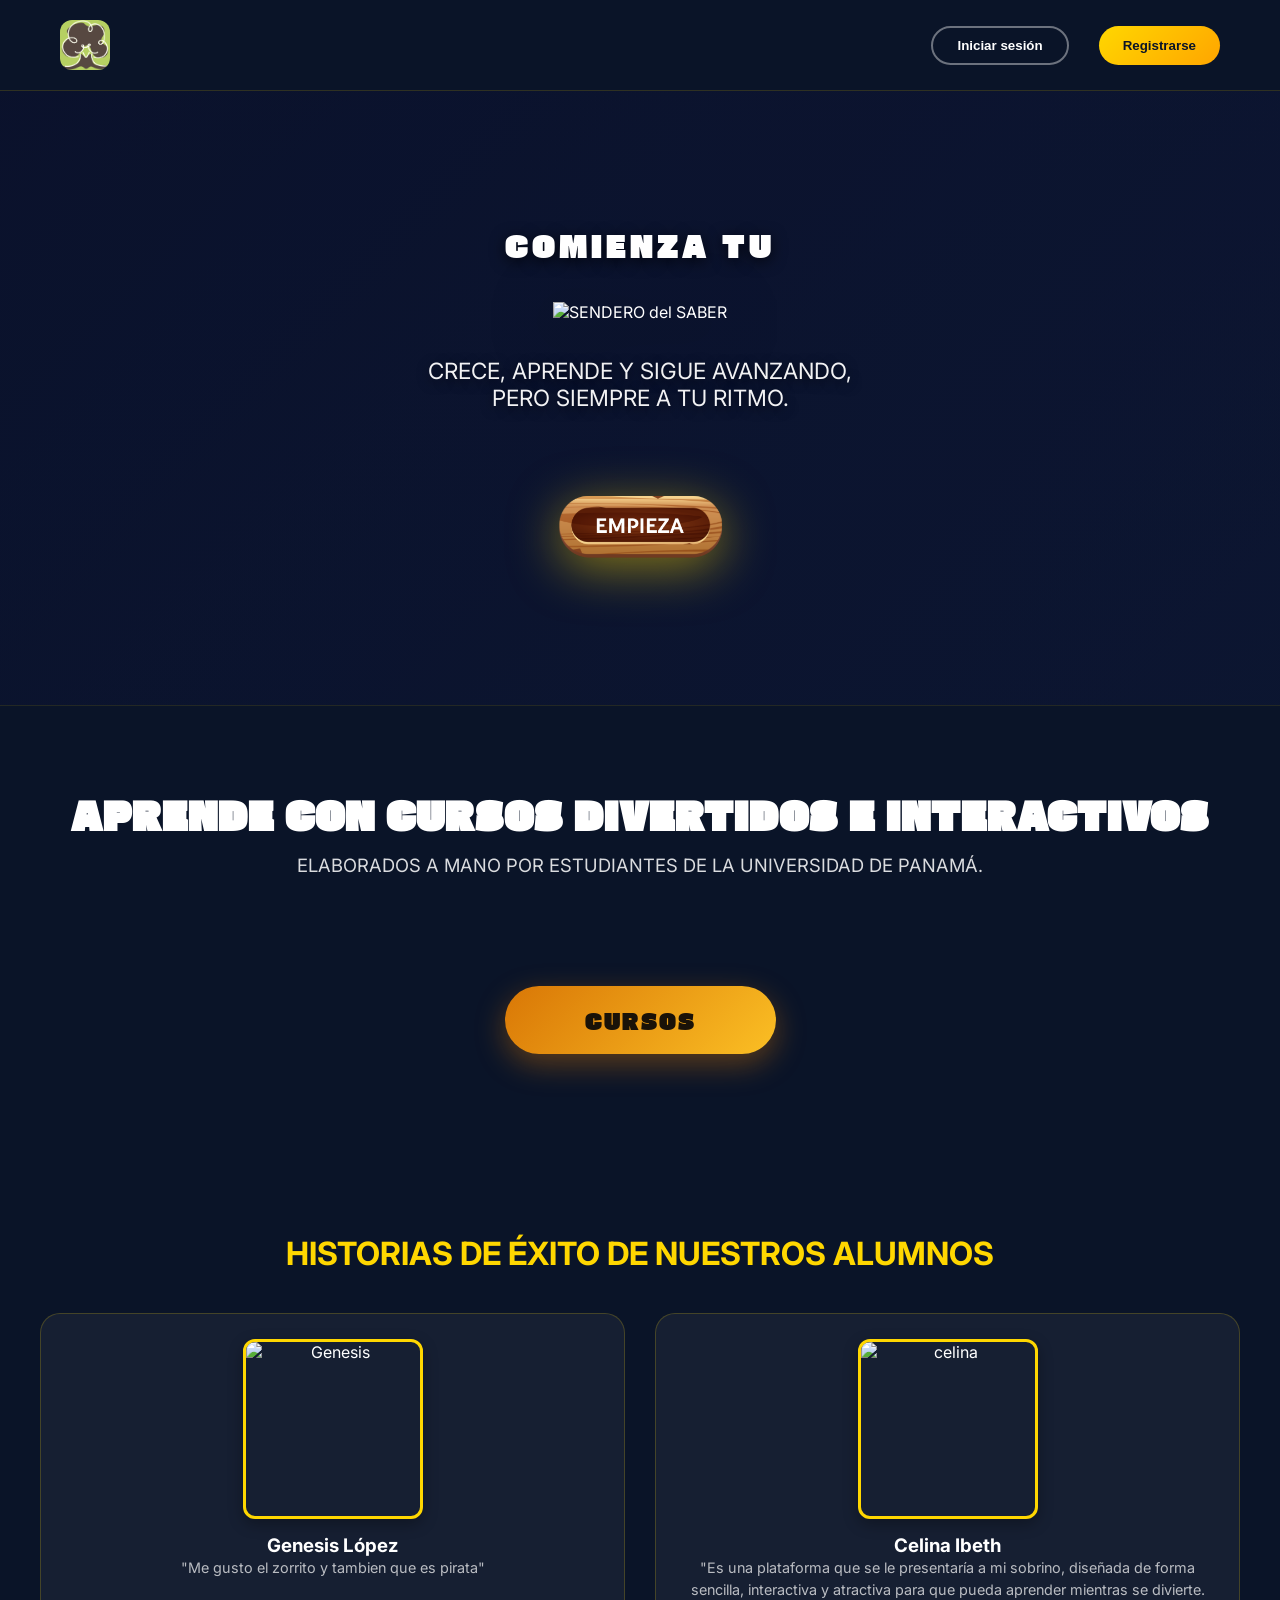
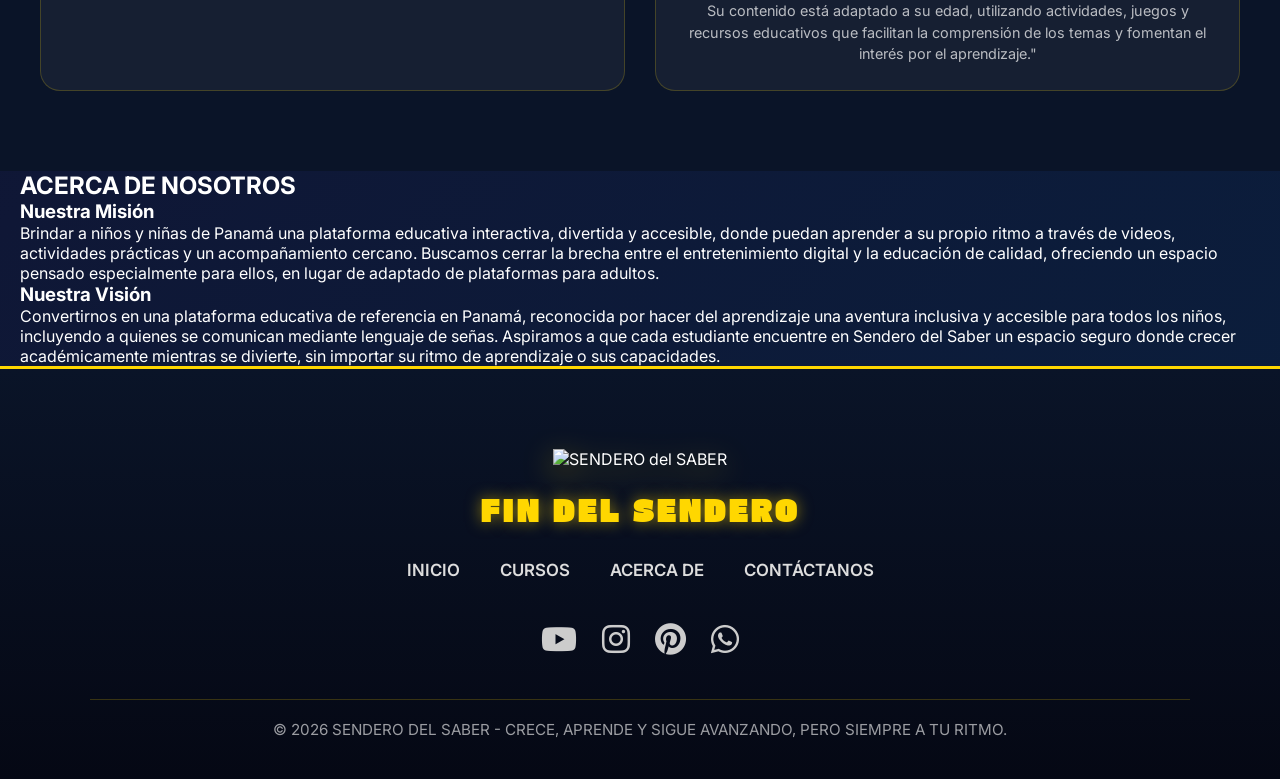
==== commit 7969b5fd: "Update index.html actualizar" ====
--- a/index.html
+++ b/index.html
@@ -26,7 +26,7 @@
   </div>
 
   <!-- HERO (solo imagen de fondo + texto) -->
-  <div class="hero-banner">
+  <div id="inicio" class="hero-banner">
     <canvas id="forestCanvas" class="forest-canvas"></canvas>
     
     <div class="banner-content">
@@ -61,12 +61,32 @@
     <h3>Genesis López</h3>
     <p>"Me gusto el zorrito y tambien que es pirata"</p>
   </div>
-        <!-- Tus story cards aquí -->
-      </div>
+  <div class="story-card">
+    <img src="images/celina.jpeg" alt="celina">
+    <h3>Celina Ibeth</h3>
+    <p>"Es una plataforma que se le presentaría a mi sobrino, diseñada de forma sencilla, interactiva y atractiva para que pueda aprender mientras se divierte. Su contenido está adaptado a su edad, utilizando actividades, juegos y recursos educativos que facilitan la comprensión de los temas y fomentan el interés por el aprendizaje."</p>
+  </div>
+</div>
+      
     </div>
   </div>
   <!-- Resto de tu página (Acerca de, Footer, etc.) --><!-- ← cierre de mainScreen -->
-<footer id="contacto" class="site-footer">
+<div id="acerca" class="acerca-section">
+  <div class="landing-container">
+    <h2>ACERCA DE NOSOTROS</h2>
+    <div class="vision-mision-grid">
+      <div class="vm-card">
+        <h3>Nuestra Misión</h3>
+        <p>Brindar a niños y niñas de Panamá una plataforma educativa interactiva, divertida y accesible, donde puedan aprender a su propio ritmo a través de videos, actividades prácticas y un acompañamiento cercano. Buscamos cerrar la brecha entre el entretenimiento digital y la educación de calidad, ofreciendo un espacio pensado especialmente para ellos, en lugar de adaptado de plataformas para adultos.</p>
+      </div>
+      <div class="vm-card">
+        <h3>Nuestra Visión</h3>
+        <p>Convertirnos en una plataforma educativa de referencia en Panamá, reconocida por hacer del aprendizaje una aventura inclusiva y accesible para todos los niños, incluyendo a quienes se comunican mediante lenguaje de señas. Aspiramos a que cada estudiante encuentre en Sendero del Saber un espacio seguro donde crecer académicamente mientras se divierte, sin importar su ritmo de aprendizaje o sus capacidades.</p>
+      </div>
+    </div>
+  </div>
+</div>
+  <footer id="contacto" class="site-footer">
     <div class="footer-content">
       <img src="images/sendero-del-saber-title.png" alt="SENDERO del SABER" class="footer-logo">
       <p class="footer-subtitle">FIN DEL SENDERO</p>
@@ -74,10 +94,10 @@
         <a href="#inicio">INICIO</a>
         <a href="#cursos">CURSOS</a>
         <a href="#acerca">ACERCA DE</a>
-        <a href="mailto:ysenderodelsaber@gmail.com">CONTÁCTANOS</a>
+        <a href="https://mail.google.com/mail/?view=cm&to=ysenderodelsaber@gmail.com" target="_blank">CONTÁCTANOS</a>
       </nav>
       <div class="footer-social">
-        <a href="https://www.youtube.com/@Facuinform%C3%A1tica/videos" target="_blank"><i class="fab fa-youtube"></i></a>
+        <a href="https://youtube.com/@yessibethlopez7947?si=BT6RarOQlsy1QgRO" target="_blank"><i class="fab fa-youtube"></i></a>
         <a href="https://www.instagram.com/ye_sendero_saber?igsh=bDFhcG5pN3c1YXF0" target="_blank"><i class="fab fa-instagram"></i></a>
         <a href="https://pin.it/4XymQlj7B" target="_blank"><i class="fab fa-pinterest"></i></a>
         <a href="https://wa.me/50763912222" target="_blank"><i class="fab fa-whatsapp"></i></a>
@@ -249,6 +269,49 @@
   return `SEN-${p1}-${p2}`;
 }
 // ========== REGISTRO ==========
+async function registrarUsuario() {
+  const nombre = document.getElementById('regNombre').value.trim();
+  const email = document.getElementById('regEmail').value.trim();
+  const password = document.getElementById('regPassword').value;
+
+  if (!nombre || !email || !password) {
+    notifier.showToast('Completa todos los campos', 'warning');
+    return;
+  }
+
+  const codigo = generarCodigoUnico();
+
+  try {
+    // Verificar si el email ya existe
+    const { data: existe } = await db
+      .from('usuarios')
+      .select('id')
+      .eq('email', email)
+      .maybeSingle();
+
+    if (existe) {
+      notifier.showToast('Ese correo ya está registrado', 'error');
+      return;
+    }
+
+    const { error } = await db.from('usuarios').insert({
+      nombre,
+      email,
+      password,
+      rol: currentRole,
+      codigo_vinculacion: codigo
+    });
+
+    if (error) throw error;
+
+    notifier.showToast('¡Cuenta creada! Ahora inicia sesión', 'success');
+    closeRegisterModal();
+    document.getElementById('loginModal').classList.add('active');
+
+  } catch (error) {
+    notifier.showToast('Error: ' + error.message, 'error');
+  }
+}
 
 // ========== MOSTRAR SOLO UNA PANTALLA ==========
 function mostrarSoloDashboard(rolDashboard) {
@@ -291,14 +354,7 @@
 
     if (usuarioActual.rol === 'estudiante') {
       document.getElementById('dashUserName').innerText = escapeXSS(usuarioActual.nombre);
-      setTimeout(() => {
-        const foxyBubble = document.getElementById('foxy-bubble');
-        const foxyText = document.getElementById('foxy-text');
-        if (foxyBubble && foxyText) {
-          foxyBubble.classList.remove('hidden');
-          foxyText.textContent = '¡Bienvenida ' + escapeXSS(usuarioActual.nombre) + '! Tu aventura comienza aquí 🌟';
-        }
-      }, 800);
+      mostrarMensajeOSaludo(usuarioActual);
     } else {
   localStorage.setItem('usuarioActualId', usuarioActual.id);
   window.location.href = 'padre-dashboard.html';
@@ -453,6 +509,38 @@
     });
   }
 }
+async function mostrarMensajeOSaludo(usuario) {
+  setTimeout(async () => {
+    const foxyBubble = document.getElementById('foxy-bubble');
+    const foxyText = document.getElementById('foxy-text');
+    if (!foxyBubble || !foxyText) return;
+
+    try {
+      const { data: mensaje } = await db
+        .from('mensajes')
+        .select('*')
+        .eq('estudiante_id', usuario.id)
+        .eq('leido', false)
+        .order('created_at', { ascending: false })
+        .limit(1)
+        .maybeSingle();
+
+      if (mensaje) {
+        foxyBubble.classList.remove('hidden');
+        foxyText.textContent = '💌 Mensaje con amor: "' + escapeXSS(mensaje.contenido) + '"';
+        localStorage.setItem('mensajePadre', mensaje.contenido);
+        await db.from('mensajes').update({ leido: true }).eq('id', mensaje.id);
+      } else {
+        localStorage.removeItem('mensajePadre');
+        foxyBubble.classList.remove('hidden');
+        foxyText.textContent = '¡Bienvenida ' + escapeXSS(usuario.nombre) + '! Tu aventura comienza aquí 🌟';
+      }
+    } catch (e) {
+      foxyBubble.classList.remove('hidden');
+      foxyText.textContent = '¡Bienvenida ' + escapeXSS(usuario.nombre) + '! Tu aventura comienza aquí 🌟';
+    }
+  }, 800);
+}
 // ========== INICIALIZACIÓN ==========
 document.addEventListener('DOMContentLoaded', async () => {
   document.getElementById('btnLogin').onclick = () => document.getElementById('loginModal').classList.add('active');
@@ -479,14 +567,7 @@
       if (usuarioActual.rol === 'estudiante') {
         document.getElementById('dashboardEstudiante').style.display = 'block';
         document.getElementById('dashUserName').innerText = escapeXSS(usuarioActual.nombre);
-        setTimeout(() => {
-          const foxyBubble = document.getElementById('foxy-bubble');
-          const foxyText = document.getElementById('foxy-text');
-          if (foxyBubble && foxyText) {
-            foxyBubble.classList.remove('hidden');
-            foxyText.textContent = '¡Bienvenida ' + escapeXSS(usuarioActual.nombre) + '! Tu aventura comienza aquí 🌟';
-          }
-        }, 800);
+        mostrarMensajeOSaludo(usuarioActual);
       } else {
   localStorage.setItem('usuarioActualId', usuarioActual.id);
   window.location.href = 'padre-dashboard.html';
